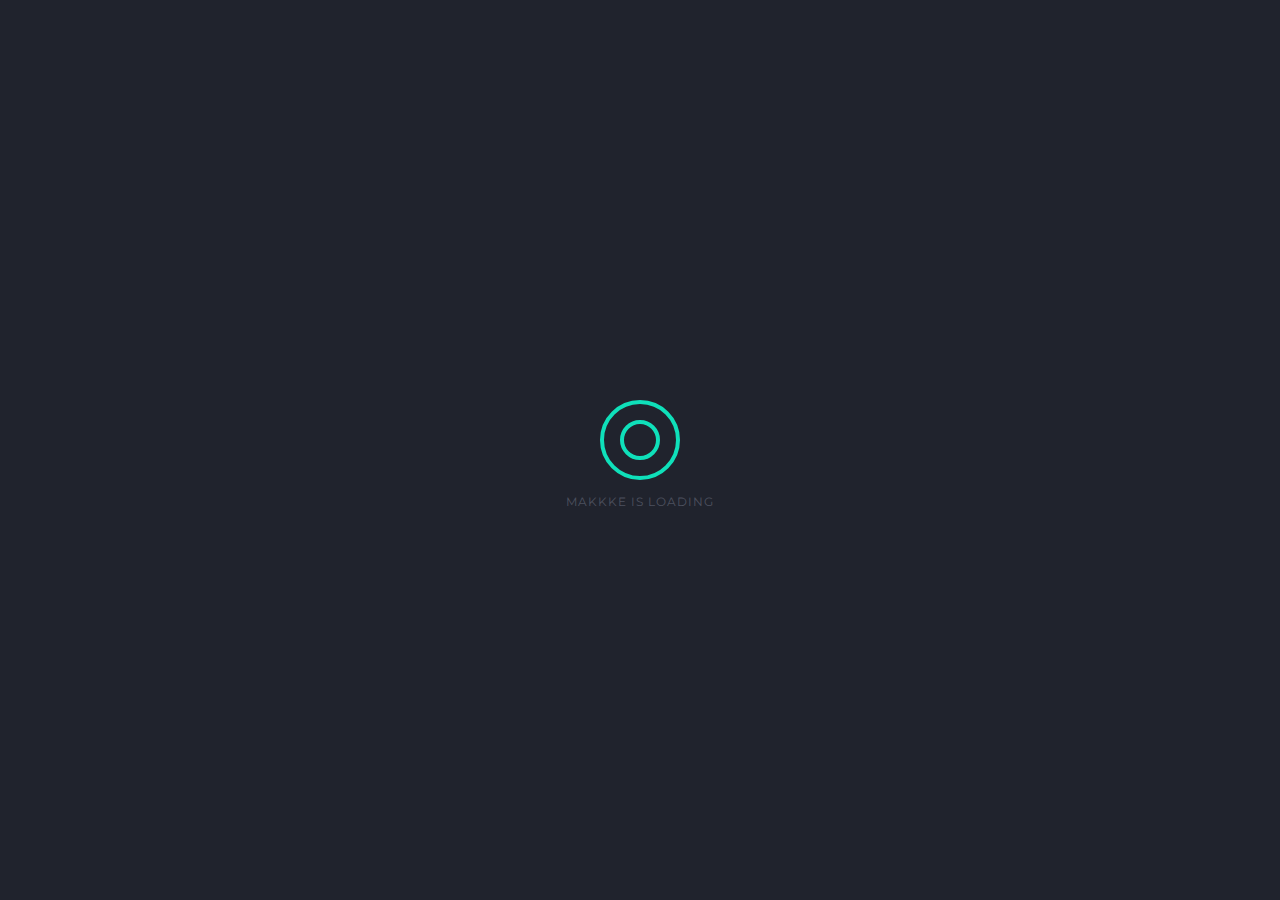
==== index.html @ 407bee41 "added email" ====
<!DOCTYPE html>
<html lang="en-us" class="no-js">

	<head>
		<meta charset="utf-8">
        <title>Creative Design Agency | Makkke</title>
        <meta name="description" content="makkke.com">
        <meta name="viewport" content="width=device-width, initial-scale=1.0">
        <meta name="author" content="Makkke">

        <!-- ================= Favicon ================== -->
        <!-- Standard -->
        <link rel="shortcut icon" href="img/favicon.png">
        <!-- Retina iPad Touch Icon-->
        <link rel="apple-touch-icon" sizes="144x144" href="img/favicon-retina-ipad.png">
        <!-- Retina iPhone Touch Icon-->
        <link rel="apple-touch-icon" sizes="114x114" href="img/favicon-retina-iphone.png">
        <!-- Standard iPad Touch Icon-->
        <link rel="apple-touch-icon" sizes="72x72" href="img/favicon-standard-ipad.png">
        <!-- Standard iPhone Touch Icon-->
        <link rel="apple-touch-icon" sizes="57x57" href="img/favicon-standard-iphone.png">

        <!-- ============== Resources style ============== -->
        <link rel="stylesheet" href="css/style.css" />

		<!-- Modernizr runs quickly on page load to detect features -->
		<script src="js/modernizr.custom.js"></script>
	</head>

	<body onload="start()" onresize="resize()" onorientationchange="resize()">

		<!-- Page preloader -->
		<div id="loading">
			<div id="preloader">
				<span></span>
				<span></span>
			</div>
		</div>

		<!-- Star Wars Canvas -->
		<canvas id="starfield"></canvas>

		<!-- Overlay -->
		<div class="global-overlay">
			<div class="overlay">

			</div>
		</div>

		<!-- START - Home Part -->
		<section id="home-wrap">

			<div class="content">

				<!-- Your logo -->
				<img src="img/makkke.png" alt="" class="brand-logo text-intro opacity-0" />

				<h1 class="text-intro opacity-0"><span class="polyfy-title">The Future is Almost Here...</span></h1>

				<p class="text-descriptio text-intro opacity-0">
					We create creative digital solutions and design strategies<br />
					to help our clients reach their goals
				</p>

				<a data-dialog="somedialog" class="action-btn trigger text-intro opacity-0">NOTIFY ME</a>

			</div> <!-- /. content -->
		</section>
		<!-- END - Home Part -->

		<!-- START - Newsletter Popup -->
		<div id="somedialog" class="dialog">

			<div class="dialog__overlay"></div>

			<div class="dialog__content">

				<div class="dialog-inner">

					<h4>Join Makkke Right Now!</h4>

					<p>Being the first to know always feels great... Signing up to our newsletter gives you <strong>exclusive access to our Grand Opening!</strong></p>

					<!-- Newsletter Form -->
					<div id="subscribe">

            <form action="https://hooks.zapier.com/hooks/catch/1912840/howsrv/" id="notifyMe" method="POST">

                <div class="form-group">

                    <div class="controls">

                    	<!-- Field  -->
                    	<input type="text" id="mail-sub" name="email" placeholder="Click here to write your email" onfocus="this.placeholder = ''" onblur="this.placeholder = 'Click here to write your email'" class="form-control email srequiredField" />

                    	<!-- Spinner top left during the submission -->
                    	<i class="fa fa-spinner opacity-0"></i>

                        <!-- Button -->
                        <button class="btn btn-lg submit">Get notified</button>

                        <div class="clear"></div>

                    </div>

                </div>

            </form>

						<!-- Answer for the newsletter form is displayed in the next div, do not remove it. -->
						<div class="block-message">

							<div class="message">

								<p class="notify-valid"></p>

							</div>

						</div>

        			</div>
        			<!-- /. Newsletter Form -->

				</div>
				<!-- /. dialog-inner -->

				<!-- Button Cross to close the Newsletter Popup -->
				<button class="close-newsletter" data-dialog-close><i class="icon ion-close-round"></i></button>

			</div>
			<!-- /. dialog__content -->

		</div>
		<!-- END - Newsletter Popup -->

	<!-- ///////////////////\\\\\\\\\\\\\\\\\\\ -->
    <!-- ********** Resources jQuery ********** -->
    <!-- \\\\\\\\\\\\\\\\\\\/////////////////// -->

	<!-- * Libraries jQuery, Easing and Bootstrap - Be careful to not remove them * -->
	<script src="js/jquery.min.js"></script>
	<script src="js/jquery.easings.min.js"></script>
	<script src="js/bootstrap.min.js"></script>

	<!-- Accelerated JavaScript animation JS file -->
	<script src="js/velocity.min.js"></script>

	<!-- Accelerated JavaScript animation UI JS file -->
	<script src="js/velocity.ui.min.js"></script>

	<!-- Newsletter plugin -->
	<script src="js/notifyMe.js"></script>

	<!-- Scroll plugin -->
	<script src="js/jquery.mousewheel.js"></script>

	<!-- Custom Scrollbar plugin -->
	<script src="js/jquery.mCustomScrollbar.js"></script>

	<!-- Popup Newsletter Form -->
	<script src="js/classie.js"></script>
	<script src="js/dialogFx.js"></script>

	<!-- Star Wars plugin -->
	<script src="js/starfield.js"></script>

	<!-- Main JS File -->
	<script src="js/main.js"></script>

	<!--[if lt IE 10]><script type="text/javascript" src="js/placeholder.js"></script><![endif]-->

	</body>

</html>
---- css/style.css ----
/*  TABLE OF CONTENTS
    ---------------------------
    *. @Import & Reset
    1. Generic styles
    2. Home
    3. More Informations
    4. Newsletter
    5. Contact
    6. Social Icons
    7. Footer/Copyright
    8. Media Queries
*/
/* ------------------------------------- */
/* *. @Import & Reset .................. */
/* ------------------------------------- */
/* http://bourbon.io/ Sass Mixin Library */
/* custom CSS files */
@import url(font-awesome.min.css);
@import url(bootstrap.min.css);
@import url(animate.css);
/* Google Fonts */
@import url("http://fonts.googleapis.com/css?family=Montserrat:400,700");
@import url("http://fonts.googleapis.com/css?family=Open+Sans:400,300,600,700");
@import url("https://fonts.googleapis.com/css?family=Raleway:400,200,600");
@import url("https://fonts.googleapis.com/css?family=Pacifico");
/*
* http://meyerweb.com/eric/tools/css/reset/
* v2.0 | 20110126
* License: none (public domain)
*/
html, body, div, span, applet, object, iframe,
h1, h2, h3, h4, h5, h6, p, blockquote, pre,
a, abbr, acronym, address, big, cite, code,
del, dfn, em, img, ins, kbd, q, s, samp,
small, strike, strong, sub, sup, tt, var,
b, u, i, center,
dl, dt, dd, ol, ul, li,
fieldset, form, label, legend,
table, caption, tbody, tfoot, thead, tr, th, td,
article, aside, canvas, details, embed,
figure, figcaption, footer, header, hgroup,
menu, nav, output, ruby, section, summary,
time, mark, audio, video {
  margin: 0;
  padding: 0;
  border: 0;
  font-size: 100%;
  font: inherit;
  vertical-align: baseline;
}

/* HTML5 display-role reset for older browsers */
article, aside, details, figcaption, figure,
footer, header, hgroup, menu, nav, section, main {
  display: block;
}

body {
  line-height: 1;
}

ol, ul {
  list-style: none;
}

blockquote, q {
  quotes: none;
}

blockquote:before, blockquote:after,
q:before, q:after {
  content: '';
  content: none;
}

table {
  border-collapse: collapse;
  border-spacing: 0;
}

/* ------------------------------------- */
/* Preloader styles .................... */
/* ------------------------------------- */
#loading {
  width: 100vw;
  height: 100vh;
  background: #20232D;
  position: fixed;
  z-index: 999;
}
#loading #preloader {
  position: relative;
  width: 100%;
  height: 80px;
  top: calc(50% - 50px);
  text-align: center;
  margin: 0 auto;
}
#loading #preloader:after {
  content: "Makkke is loading";
  /* Text under the circles */
  position: absolute;
  text-transform: uppercase;
  font-size: 12px;
  font-weight: 400;
  color: #4d515f;
  letter-spacing: 1px;
  font-family: Montserrat, "Helvetica Neue", "Lucida Grande", Arial, Verdana, sans-serif;
  top: 90px;
  width: 100%;
  left: 0;
  right: 0;
  height: 1px;
  text-align: center;
}
#loading #preloader span {
  position: absolute;
  border: 4px solid #0fe0ba;
  border-radius: 100%;
}
#loading #preloader span:nth-child(1) {
  width: 80px;
  height: 80px;
  left: calc(50% - 40px);
  -webkit-animation: spin-1 1s infinite cubic-bezier(0.645, 0.045, 0.355, 1);
  -moz-animation: spin-1 1s infinite cubic-bezier(0.645, 0.045, 0.355, 1);
  animation: spin-1 1s infinite cubic-bezier(0.645, 0.045, 0.355, 1);
}
#loading #preloader span:nth-child(2) {
  top: 20px;
  left: calc(50% - 20px);
  width: 40px;
  height: 40px;
  -webkit-animation: spin-2 1s infinite cubic-bezier(0.645, 0.045, 0.355, 1);
  -moz-animation: spin-2 1s infinite cubic-bezier(0.645, 0.045, 0.355, 1);
  animation: spin-2 1s infinite cubic-bezier(0.645, 0.045, 0.355, 1);
}

@-webkit-keyframes spin-1 {
  0% {
    opacity: 1;
  }
  50% {
    opacity: 0.3;
  }
  100% {
    opacity: 1;
  }
}
@-moz-keyframes spin-1 {
  0% {
    opacity: 1;
  }
  50% {
    opacity: 0.3;
  }
  100% {
    opacity: 1;
  }
}
@keyframes spin-1 {
  0% {
    opacity: 1;
  }
  50% {
    opacity: 0.3;
  }
  100% {
    opacity: 1;
  }
}
@-webkit-keyframes spin-2 {
  0% {
    opacity: 0.3;
  }
  50% {
    opacity: 1;
  }
  100% {
    opacity: 0.3;
  }
}
@-moz-keyframes spin-2 {
  0% {
    opacity: 0.3;
  }
  50% {
    opacity: 1;
  }
  100% {
    opacity: 0.3;
  }
}
@keyframes spin-2 {
  0% {
    opacity: 0.3;
  }
  50% {
    opacity: 1;
  }
  100% {
    opacity: 0.3;
  }
}
/* ------------------------------------- */
/* 1. Generic styles ................... */
/* ------------------------------------- */
body {
  background: #20232D;
  font-family: "Open Sans", "Helvetica Neue", "Lucida Grande", Arial, Verdana, sans-serif;
  color: #FFFFFF;
  -webkit-font-smoothing: antialiased;
  -moz-osx-font-smoothing: grayscale;
  font-weight: 400;
  font-size: 100%;
  line-height: 1.5em;
  position: absolute;
  height: 100%;
  margin-top: 10vh;
}

.scroll-touch {
  overflow-y: auto;
  -webkit-overflow-scrolling: touch;
}

body, html {
  margin: 0;
  padding: 0;
  -webkit-tap-highlight-color: transparent;
  width: 100%;
}

body, input, select, textarea {
  -webkit-transition: all 0.2s cubic-bezier(0.42, 0, 0.58, 1);
  -moz-transition: all 0.2s cubic-bezier(0.42, 0, 0.58, 1);
  -ms-transition: all 0.2s cubic-bezier(0.42, 0, 0.58, 1);
  -o-transition: all 0.2s cubic-bezier(0.42, 0, 0.58, 1);
  transition: all 0.2s cubic-bezier(0.42, 0, 0.58, 1);
}

a {
  -webkit-transition: all 0.2s cubic-bezier(0.42, 0, 0.58, 1);
  -moz-transition: all 0.2s cubic-bezier(0.42, 0, 0.58, 1);
  -ms-transition: all 0.2s cubic-bezier(0.42, 0, 0.58, 1);
  -o-transition: all 0.2s cubic-bezier(0.42, 0, 0.58, 1);
  transition: all 0.2s cubic-bezier(0.42, 0, 0.58, 1);
  cursor: pointer;
  text-decoration: none;
  color: #FFFFFF;
}
a:hover {
  color: #0dc8a6;
  text-decoration: none !important;
  outline: none !important;
}
a:active, a:focus {
  outline: none !important;
  text-decoration: none !important;
  color: #FFFFFF;
}

button {
  -webkit-transition: all 0.2s cubic-bezier(0.42, 0, 0.58, 1);
  -moz-transition: all 0.2s cubic-bezier(0.42, 0, 0.58, 1);
  -ms-transition: all 0.2s cubic-bezier(0.42, 0, 0.58, 1);
  -o-transition: all 0.2s cubic-bezier(0.42, 0, 0.58, 1);
  transition: all 0.2s cubic-bezier(0.42, 0, 0.58, 1);
  cursor: pointer;
}
button:hover, button:active, button:focus {
  outline: none !important;
  text-decoration: none !important;
  color: #2B2D35;
}

strong, b {
  font-weight: 700;
}

em, i {
  font-style: italic;
}

p {
  margin: 0;
  font-size: 1em;
  line-height: 1.6em;
  color: #FFFFFF;
  font-weight: 400;
}

h1, h2, h3, h4, h5, h6 {
  color: #FFFFFF;
  font-weight: 400;
  line-height: 1.3em;
  font-family: Raleway, "Helvetica Neue", "Lucida Grande", Arial, Verdana, sans-serif;
}
h1 a, h2 a, h3 a, h4 a, h5 a, h6 a {
  color: inherit;
  text-decoration: none;
}
h1 small, h2 small, h3 small, h4 small, h5 small, h6 small {
  color: inherit;
}

h1 {
  font-size: 60px;
  font-weight: 400;
}

h2 {
  font-size: 22px;
  margin-top: 15px;
  margin-bottom: 30px;
}

h3 {
  font-size: 30px;
  margin-bottom: 25px;
}

h4 {
  font-size: 25px;
  margin-bottom: 25px;
}

h5 {
  font-size: 20px;
  margin-bottom: 25px;
}

h6 {
  font-size: 15px;
  margin-bottom: 25px;
}

sub {
  font-size: 0.8em;
  position: relative;
  top: 0.5em;
}

sup {
  font-size: 0.8em;
  position: relative;
  top: -0.5em;
}

.clear {
  clear: both;
}

.display-none {
  display: none !important;
}

.align-left {
  text-align: left;
}

.align-center {
  text-align: center;
}

.align-right {
  text-align: right;
}

.no-margin-bottom {
  margin-bottom: 0;
}

.opacity-0 {
  opacity: 0 !important;
  visibility: hidden !important;
}

.opacity-03 {
  opacity: 0.3 !important;
}

.opacity-1 {
  opacity: 1 !important;
  visibility: visible !important;
}

.index-999 {
  z-index: -999 !important;
}

.tooltip.top .tooltip-arrow {
  border-top-color: #2B2D35;
}

.tooltip.right .tooltip-arrow {
  border-right-color: #2B2D35;
}

.tooltip.bottom .tooltip-arrow {
  border-bottom-color: #2B2D35;
}

.tooltip.left .tooltip-arrow {
  border-left-color: #2B2D35;
}

.tooltip .tooltip-inner {
  background: #2B2D35;
  color: #0fe0ba;
  font-family: Montserrat, "Helvetica Neue", "Lucida Grande", Arial, Verdana, sans-serif;
  font-weight: 400;
}

.text-description {
  width: 560px;
}

::-moz-selection {
  color: #FFFFFF;
  background-color: #0fe0ba;
}

::selection {
  color: #FFFFFF;
  background-color: #0fe0ba;
}

/* ------------------------------------- */
/* 2. Home ............................. */
/* ------------------------------------- */
.light-btn {
  background: transparent;
  font-weight: 600;
  padding: 0.7em 2em;
  color: #FFFFFF;
  display: inline-block;
  margin-right: 10px;
  border: 1px solid rgba(255, 255, 255, 0.4);
}
.light-btn:hover {
  background: transparent;
  color: #FFFFFF;
  border-color: #FFFFFF;
}

.action-btn {
  background: #2a9ccd;
  font-weight: 600;
  padding: 0.7em 2em;
  color: #FFFFFF;
  display: inline-block;
  border: 1px solid #2a9ccd;
}
.action-btn:hover {
  background: #FFFFFF;
  color: #2a9ccd;
  border-color: #FFFFFF;
}

.global-overlay {
  position: fixed;
  top: 0;
  left: 0;
  height: 100%;
  overflow: visible;
  width: 100%;
  z-index: 0;
  -webkit-transform: scale(1.2);
  -moz-transform: scale(1.2);
  -ms-transform: scale(1.2);
  -o-transform: scale(1.2);
  transform: scale(1.2);
  -webkit-transition: all 0.5s cubic-bezier(0.645, 0.045, 0.355, 1);
  -moz-transition: all 0.5s cubic-bezier(0.645, 0.045, 0.355, 1);
  -ms-transition: all 0.5s cubic-bezier(0.645, 0.045, 0.355, 1);
  -o-transition: all 0.5s cubic-bezier(0.645, 0.045, 0.355, 1);
  transition: all 0.5s cubic-bezier(0.645, 0.045, 0.355, 1);
}
.global-overlay.hide-overlay {
  opacity: 0.4 !important;
}
.global-overlay .overlay {
  position: fixed;
  overflow: hidden;
  top: 0;
  left: 0;
  width: 100%;
  height: 100vh !important;
  -webkit-transform-style: preserve-3d;
  -moz-transform-style: preserve-3d;
  -ms-transform-style: preserve-3d;
  -o-transform-style: preserve-3d;
  transform-style: preserve-3d;
  -webkit-transition: all 3s cubic-bezier(0.215, 0.61, 0.355, 1);
  -moz-transition: all 3s cubic-bezier(0.215, 0.61, 0.355, 1);
  -ms-transition: all 3s cubic-bezier(0.215, 0.61, 0.355, 1);
  -o-transition: all 3s cubic-bezier(0.215, 0.61, 0.355, 1);
  transition: all 3s cubic-bezier(0.215, 0.61, 0.355, 1);
  border-right: 1px solid #15171e;
}
.global-overlay .overlay.skew-part {
  -webkit-transform: skew(-25deg, 0deg);
  -moz-transform: skew(-25deg, 0deg);
  -ms-transform: skew(-25deg, 0deg);
  -o-transform: skew(-25deg, 0deg);
  transform: skew(-25deg, 0deg);
}
.global-overlay .overlay .overlay-dash {
  background: url(../img/overlay.svg);
  background-size: cover;
  background-position: center center;
  position: absolute;
  overflow: hidden;
  top: 0;
  left: 0;
  width: 100%;
  height: 100vh !important;
}

.brand-logo {
  position: relative;
  max-width: 200px;
  margin: auto;
  margin-bottom: 15px;
}

.polyfy-title {
  font-size: 48px;
  padding: 0 15px 0 0;
  margin-left: -10px;
  color: #FFFFFF;
  text-transform: none;
  font-family: Pacifico, "Helvetica Neue", "Lucida Grande", Arial, Verdana, sans-serif;
}

.text-countdown {
  font-family: Montserrat, "Helvetica Neue", "Lucida Grande", Arial, Verdana, sans-serif;
  font-size: 40px;
}
.text-countdown #getting-started {
  display: inline-block;
}
.text-countdown #getting-started .second-timer {
  min-width: 70px;
  text-align: left !important;
  display: inline-block;
}

#home-wrap {
  position: fixed;
  background: transparent;
  left: 0;
  top: 0;
  width: 100vw;
  height: 100vh;
  opacity: 0;
  z-index: 0;
  -webkit-transform-style: preserve-3d;
  -moz-transform-style: preserve-3d;
  -ms-transform-style: preserve-3d;
  -o-transform-style: preserve-3d;
  transform-style: preserve-3d;
  -webkit-transition: all 0.6s cubic-bezier(0.645, 0.045, 0.355, 1);
  -moz-transition: all 0.6s cubic-bezier(0.645, 0.045, 0.355, 1);
  transition: all 0.6s cubic-bezier(0.645, 0.045, 0.355, 1);
}
#home-wrap:before {
  content: " ";
  position: absolute;
  top: 0;
  width: 100vw;
  height: 100%;
  background: rgba(32, 35, 45, 0.8);
  z-index: 0;
  outline: none;
}
#home-wrap.hide-left {
  width: calc(50% - 50px) !important;
}
#home-wrap .content {
  position: absolute;
  z-index: 0;
  left: 0;
  padding: 0;
  top: 50vh;
  width: 100%;
  padding: 0 5%;
  -webkit-transition: all 0.3s cubic-bezier(0, 0, 0.58, 1);
  -moz-transition: all 0.3s cubic-bezier(0, 0, 0.58, 1);
  -ms-transition: all 0.3s cubic-bezier(0, 0, 0.58, 1);
  -o-transition: all 0.3s cubic-bezier(0, 0, 0.58, 1);
  transition: all 0.3s cubic-bezier(0, 0, 0.58, 1);
  -webkit-transform: translateY(-50%);
  -moz-transform: translateY(-50%);
  -ms-transform: translateY(-50%);
  -o-transform: translateY(-50%);
  transform: translateY(-50%);
  text-align: center;
  -webkit-font-smoothing: antialiased;
  -moz-osx-font-smoothing: grayscale;
  opacity: 1;
  visibility: visible;
}
#home-wrap .content p {
  font-weight: 400;
  line-height: 1.4em;
  font-family: Raleway, "Helvetica Neue", "Lucida Grande", Arial, Verdana, sans-serif;
  font-size: 20px;
  margin: 15px auto 30px auto;
  margin-top: 15px;
  margin-bottom: 30px;
}

/* ------------------------------------- */
/* 3. More informations ................ */
/* ------------------------------------- */
#info-wrap {
  background: #FFFFFF;
  overflow: auto;
  color: #000000;
  margin: 0;
  z-index: 15;
  position: relative;
  width: 50%;
  min-height: 100vh;
  left: 100vw;
  opacity: 0;
  top: 0;
  -webkit-transform-style: preserve-3d;
  -moz-transform-style: preserve-3d;
  -ms-transform-style: preserve-3d;
  -o-transform-style: preserve-3d;
  transform-style: preserve-3d;
  -webkit-transition: all 0.6s cubic-bezier(0.645, 0.045, 0.355, 1);
  -moz-transition: all 0.6s cubic-bezier(0.645, 0.045, 0.355, 1);
  transition: all 0.6s cubic-bezier(0.645, 0.045, 0.355, 1);
}
#info-wrap h1, #info-wrap h2, #info-wrap h3, #info-wrap h4, #info-wrap h5, #info-wrap h6 {
  color: #000000;
  font-size: 50px;
}
#info-wrap p {
  color: #747c83;
}
#info-wrap.show-info {
  -webkit-transform: translate3d(-100%, 0, 0);
  -moz-transform: translate3d(-100%, 0, 0);
  -o-transform: translate3d(-100%, 0, 0);
  -ms-transform: translate3d(-100%, 0, 0);
  transform: translate3d(-100%, 0, 0);
  opacity: 1;
}
#info-wrap .center-text {
  vertical-align: middle;
  display: table-cell;
  text-align: center;
}
#info-wrap .content {
  width: 100%;
  padding: 8% 10% 0;
  text-align: left;
  -webkit-font-smoothing: antialiased;
  -moz-osx-font-smoothing: grayscale;
  opacity: 1;
  visibility: visible;
}
#info-wrap .content h1, #info-wrap .content h2, #info-wrap .content h3, #info-wrap .content h4, #info-wrap .content h5, #info-wrap .content h6 {
  color: #757A86;
}
#info-wrap .content h3 {
  font-family: Montserrat, "Helvetica Neue", "Lucida Grande", Arial, Verdana, sans-serif;
  text-transform: uppercase;
  font-weight: 700;
}
#info-wrap .content span.separator {
  display: block;
  height: 2px;
  background: #FFFFFF;
  width: 100%;
  margin: 50px 0 60px;
}
#info-wrap .content p {
  color: #747c83;
}
#info-wrap h1, #info-wrap h2, #info-wrap h3, #info-wrap h4, #info-wrap h5, #info-wrap h6 {
  font-weight: 600;
}
#info-wrap h1.darky, #info-wrap h2.darky, #info-wrap h3.darky, #info-wrap h4.darky, #info-wrap h5.darky, #info-wrap h6.darky {
  color: #555555;
  text-transform: uppercase;
  font-weight: 600;
  font-family: Montserrat, "Helvetica Neue", "Lucida Grande", Arial, Verdana, sans-serif;
}
#info-wrap h1.lighty, #info-wrap h2.lighty, #info-wrap h3.lighty, #info-wrap h4.lighty, #info-wrap h5.lighty, #info-wrap h6.lighty {
  color: #F7F7F7;
  text-transform: uppercase;
  font-weight: 600;
  font-family: Montserrat, "Helvetica Neue", "Lucida Grande", Arial, Verdana, sans-serif;
}
#info-wrap p {
  color: #747c83;
}
#info-wrap .hero {
  position: relative;
  background-color: #FFFFFF;
  height: 25vh;
  display: table;
  width: 100% !important;
  padding: 8% 10%;
  text-align: center;
}
#info-wrap .dark-hero {
  position: relative;
  background-color: #20232D;
  height: 25vh;
  display: table;
  width: 100% !important;
  padding: 8% 10%;
  text-align: center;
}
#info-wrap .dark-hero:after {
  z-index: 5;
  position: absolute;
  top: 98.1%;
  left: 50%;
  margin-left: -50px;
  content: '';
  width: 0;
  height: 0;
  border-top: solid 50px #20232D;
  border-left: solid 50px transparent;
  border-right: solid 50px transparent;
}
#info-wrap .content {
  padding: 0;
}
#info-wrap .content-form {
  padding: 8% 10%;
  background: #f2f3f7;
}
#info-wrap .no-padding-bottom {
  padding-bottom: 0;
}
#info-wrap .center-text {
  vertical-align: middle;
  display: table-cell;
}
#info-wrap .photo-line figure {
  padding: 0;
  margin: 0;
  width: 50%;
  -webkit-box-shadow: 0 0 1px rgba(0, 0, 0, 0.2);
  -moz-box-shadow: 0 0 1px rgba(0, 0, 0, 0.2);
  box-shadow: 0 0 1px rgba(0, 0, 0, 0.2);
  background: #000000;
}
#info-wrap .photo-line figure.clear-second {
  clear: both;
}
#info-wrap .photo-line figure a.box-picture {
  overflow: hidden;
  width: 100%;
  display: block;
  position: relative;
  background: #20232D;
}
#info-wrap .photo-line figure a.box-picture img {
  opacity: 0.6;
  -webkit-transform: scale(1.05);
  -moz-transform: scale(1.05);
  -ms-transform: scale(1.05);
  -o-transform: scale(1.05);
  transform: scale(1.05);
}
#info-wrap .photo-line figure a.box-picture .text-center {
  bottom: 50%;
  line-height: 1;
  height: auto;
  width: 100%;
  text-align: center;
  left: 0;
  opacity: 1;
  position: absolute;
  -webkit-transform: translateY(50%);
  -moz-transform: translateY(50%);
  -ms-transform: translateY(50%);
  -o-transform: translateY(50%);
  transform: translateY(50%);
  -webkit-transition: all 0.3s cubic-bezier(0.42, 0, 0.58, 1);
  -moz-transition: all 0.3s cubic-bezier(0.42, 0, 0.58, 1);
  -ms-transition: all 0.3s cubic-bezier(0.42, 0, 0.58, 1);
  -o-transition: all 0.3s cubic-bezier(0.42, 0, 0.58, 1);
  transition: all 0.3s cubic-bezier(0.42, 0, 0.58, 1);
}
#info-wrap .photo-line figure a.box-picture .text-center h4 {
  color: #FFFFFF;
  font-family: Raleway, "Helvetica Neue", "Lucida Grande", Arial, Verdana, sans-serif;
  margin-bottom: 0;
  text-transform: uppercase;
  font-size: 1em;
  letter-spacing: 2px;
}
#info-wrap .photo-line figure a.box-picture .text-center p {
  color: #F7F7F7;
  font-weight: 600;
  font-size: 0.8em;
}
#info-wrap .photo-line figure a.box-picture:hover {
  background: #20232D;
}
#info-wrap .photo-line figure a.box-picture:hover img {
  opacity: 1;
  -webkit-transform: scale(1);
  -moz-transform: scale(1);
  -ms-transform: scale(1);
  -o-transform: scale(1);
  transform: scale(1);
}
#info-wrap .photo-line figure a.box-picture:hover p {
  opacity: 1;
}
#info-wrap .photo-line figure img {
  overflow: hidden;
  -webkit-transition: all 0.3s cubic-bezier(0.42, 0, 0.58, 1);
  -moz-transition: all 0.3s cubic-bezier(0.42, 0, 0.58, 1);
  -ms-transition: all 0.3s cubic-bezier(0.42, 0, 0.58, 1);
  -o-transition: all 0.3s cubic-bezier(0.42, 0, 0.58, 1);
  transition: all 0.3s cubic-bezier(0.42, 0, 0.58, 1);
  -webkit-backface-visibility: hidden;
  backface-visibility: hidden;
  -webkit-transform: scale(1);
  -moz-transform: scale(1);
  -ms-transform: scale(1);
  -o-transform: scale(1);
  transform: scale(1);
  -webkit-transition: all 0.6s cubic-bezier(0.215, 0.61, 0.355, 1);
  -moz-transition: all 0.6s cubic-bezier(0.215, 0.61, 0.355, 1);
  -ms-transition: all 0.6s cubic-bezier(0.215, 0.61, 0.355, 1);
  -o-transition: all 0.6s cubic-bezier(0.215, 0.61, 0.355, 1);
  transition: all 0.6s cubic-bezier(0.215, 0.61, 0.355, 1);
}
#info-wrap .photo-line figure figcaption {
  display: none;
}
#info-wrap .photo-line figure .photo-details {
  background: #FFFFFF;
  padding: 1em;
  text-align: left;
  color: #747c83;
}
#info-wrap .photo-line figure .photo-details h4 {
  font-weight: 800;
  margin-bottom: 1em;
  text-transform: uppercase;
  font-size: 0.8em;
  opacity: 1;
  color: #747c83;
}
#info-wrap .photo-line figure .photo-details span.border {
  display: block;
  height: 2px;
  background: #0fe0ba;
  width: 10%;
  margin: 0.8em 0 1em;
}
#info-wrap .photo-line figure .photo-details p {
  font-size: 0.9em;
  color: #999999;
  font-weight: 500;
  line-height: 1.2;
}

.command-info-wrap {
  position: fixed;
  top: 0;
  left: 100vw;
  opacity: 0;
  z-index: 5;
  color: #FFFFFF;
  padding: 0;
  background: #2B2D35;
  width: 50%;
  height: 100vh;
  border: none;
  -webkit-transform-style: preserve-3d;
  -moz-transform-style: preserve-3d;
  -ms-transform-style: preserve-3d;
  -o-transform-style: preserve-3d;
  transform-style: preserve-3d;
  -webkit-transition: all 0.6s cubic-bezier(0.645, 0.045, 0.355, 1);
  -moz-transition: all 0.6s cubic-bezier(0.645, 0.045, 0.355, 1);
  transition: all 0.6s cubic-bezier(0.645, 0.045, 0.355, 1);
}
.command-info-wrap.show-command {
  -webkit-transform: translate3d(calc(-100% - 50px), 0, 0);
  -moz-transform: translate3d(calc(-100% - 50px), 0, 0);
  -o-transform: translate3d(calc(-100% - 50px), 0, 0);
  -ms-transform: translate3d(calc(-100% - 50px), 0, 0);
  transform: translate3d(calc(-100% - 50px), 0, 0);
  opacity: 1 !important;
}
.command-info-wrap button.to-close {
  background: #2B2D35;
  font-size: 1.5em;
  border: none;
  position: absolute;
  top: 0;
  left: 0;
  z-index: 5;
  width: 50px;
  height: 100%;
  line-height: 100%;
  text-align: center;
  -webkit-transition: all 0.3s cubic-bezier(0, 0, 0.58, 1);
  -moz-transition: all 0.3s cubic-bezier(0, 0, 0.58, 1);
  -ms-transition: all 0.3s cubic-bezier(0, 0, 0.58, 1);
  -o-transition: all 0.3s cubic-bezier(0, 0, 0.58, 1);
  transition: all 0.3s cubic-bezier(0, 0, 0.58, 1);
}
.command-info-wrap button.to-close i {
  -webkit-transition: all 0.3s cubic-bezier(0, 0, 0.58, 1);
  -moz-transition: all 0.3s cubic-bezier(0, 0, 0.58, 1);
  -ms-transition: all 0.3s cubic-bezier(0, 0, 0.58, 1);
  -o-transition: all 0.3s cubic-bezier(0, 0, 0.58, 1);
  transition: all 0.3s cubic-bezier(0, 0, 0.58, 1);
}
.command-info-wrap button.to-close:hover {
  background: #22232a;
  color: #FFFFFF;
}
.command-info-wrap button.to-close:hover i {
  -webkit-transform: rotate(90deg);
  -moz-transform: rotate(90deg);
  -ms-transform: rotate(90deg);
  -o-transform: rotate(90deg);
  transform: rotate(90deg);
}
.command-info-wrap .to-scroll {
  background: transparent;
  font-size: 1.5em;
  border: none;
  position: absolute;
  bottom: 0;
  left: 0;
  z-index: 5;
  width: 50px;
  height: 50px;
  line-height: 40px;
  text-align: center;
  -webkit-transition: all 0.3s cubic-bezier(0, 0, 0.58, 1);
  -moz-transition: all 0.3s cubic-bezier(0, 0, 0.58, 1);
  -ms-transition: all 0.3s cubic-bezier(0, 0, 0.58, 1);
  -o-transition: all 0.3s cubic-bezier(0, 0, 0.58, 1);
  transition: all 0.3s cubic-bezier(0, 0, 0.58, 1);
}
.command-info-wrap .to-scroll:hover {
  color: #FFFFFF;
}
.command-info-wrap .to-scroll.hide-scroll {
  bottom: -50px !important;
}

@-webkit-keyframes scroll {
  0% {
    -webkit-transform: translateY(0px);
  }
  50% {
    -webkit-transform: translateY(10px);
  }
  100% {
    -webkit-transform: translateY(0px);
  }
}
@-moz-keyframes scroll {
  0% {
    -moz-transform: translateY(0px);
  }
  50% {
    -moz-transform: translateY(10px);
  }
  100% {
    -moz-transform: translateY(0px);
  }
}
@keyframes scroll {
  0% {
    -webkit-transform: translateY(0px);
    -moz-transform: translateY(0px);
    -ms-transform: translateY(0px);
    -o-transform: translateY(0px);
    transform: translateY(0px);
  }
  50% {
    -webkit-transform: translateY(10px);
    -moz-transform: translateY(10px);
    -ms-transform: translateY(10px);
    -o-transform: translateY(10px);
    transform: translateY(10px);
  }
  100% {
    -webkit-transform: translateY(0px);
    -moz-transform: translateY(0px);
    -ms-transform: translateY(0px);
    -o-transform: translateY(0px);
    transform: translateY(0px);
  }
}
.scroll-down {
  display: inline-block;
  content: "";
  -webkit-animation: scroll 1.3s ease-out infinite forwards;
  -moz-animation: scroll 1.3s ease-out infinite forwards;
  animation: scroll 1.3s ease-out infinite forwards;
}

.widget-angle-top-right {
  position: absolute;
  top: 0;
  right: 0;
  background: transparent;
  border: none;
  padding: 0;
  color: #0fe0ba;
  font-size: 1em;
  border-top: 50px solid #2B2D35;
  border-left: 50px solid transparent;
}
.widget-angle-top-right span.icon-text {
  font-family: Montserrat, "Helvetica Neue", "Lucida Grande", Arial, Verdana, sans-serif;
  font-weight: 700;
  position: absolute;
  top: -47px;
  left: -22px;
}

.widget-angle-bottom-right {
  position: absolute;
  bottom: 0;
  right: 0;
  background: transparent;
  border: none;
  padding: 0;
  color: #0fe0ba;
  font-size: 1em;
  border-bottom: 50px solid #2B2D35;
  border-left: 50px solid transparent;
}
.widget-angle-bottom-right span.icon-text {
  font-family: Montserrat, "Helvetica Neue", "Lucida Grande", Arial, Verdana, sans-serif;
  font-weight: 700;
  position: absolute;
  top: 23px;
  left: -22px;
}

.widget-angle-bottom-left {
  position: absolute;
  bottom: 0;
  left: 0;
  background: transparent;
  border: none;
  padding: 0;
  color: #0fe0ba;
  font-size: 1em;
  border-bottom: 50px solid #2B2D35;
  border-right: 50px solid transparent;
}
.widget-angle-bottom-left span.icon-text {
  font-family: Montserrat, "Helvetica Neue", "Lucida Grande", Arial, Verdana, sans-serif;
  font-weight: 700;
  position: absolute;
  top: 23px;
  left: 7px;
}

.widget-angle-top-left {
  position: absolute;
  top: 0;
  left: 0;
  background: transparent;
  border: none;
  padding: 0;
  color: #0fe0ba;
  font-size: 1em;
  border-top: 50px solid #2B2D35;
  border-right: 50px solid transparent;
}
.widget-angle-top-left span.icon-text {
  font-family: Montserrat, "Helvetica Neue", "Lucida Grande", Arial, Verdana, sans-serif;
  font-weight: 700;
  position: absolute;
  top: -47px;
  left: 7px;
}

.mCSB_scrollTools {
  /* Scrollbar */
  position: absolute;
  width: 5px;
  height: auto;
  left: auto;
  top: 0;
  right: -5px;
  bottom: 0;
  z-index: 25;
  -webkit-transition: all 0.5s cubic-bezier(0.7, 0, 0.3, 1);
  -moz-transition: all 0.5s cubic-bezier(0.7, 0, 0.3, 1);
  -ms-transition: all 0.5s cubic-bezier(0.7, 0, 0.3, 1);
  -o-transition: all 0.5s cubic-bezier(0.7, 0, 0.3, 1);
  transition: all 0.5s cubic-bezier(0.7, 0, 0.3, 1);
}
.mCSB_scrollTools .mCSB_draggerRail {
  width: 5px;
  height: 100%;
  margin: 0;
  -webkit-border-radius: 0;
  -moz-border-radius: 0;
  -ms-border-radius: 0;
  border-radius: 0;
  background-color: #757a86;
  filter: "alpha(opacity=40)";
  -ms-filter: "alpha(opacity=40)";
}
.mCSB_scrollTools .mCSB_dragger .mCSB_dragger_bar {
  /* the dragger element */
  position: relative;
  width: 5px;
  height: 100%;
  margin: 0 auto;
  -webkit-border-radius: 0;
  -moz-border-radius: 0;
  -ms-border-radius: 0;
  border-radius: 0;
  text-align: center;
}
.mCSB_scrollTools .mCSB_dragger .mCSB_dragger_bar {
  background-color: #0fe0ba;
}

.mCSB_scrollTools-left {
  right: 0 !important;
}

/* ------------------------------------- */
/* 4. Newsletter ....................... */
/* ------------------------------------- */
.dialog,
.dialog__overlay {
  width: 100%;
  height: 100%;
  top: 0;
  left: 0;
}

.dialog {
  position: fixed;
  z-index: 999;
  display: -webkit-box;
  display: -moz-box;
  display: box;
  display: -webkit-flex;
  display: -moz-flex;
  display: -ms-flexbox;
  display: flex;
  -webkit-box-pack: center;
  -moz-box-pack: center;
  box-pack: center;
  -webkit-justify-content: center;
  -moz-justify-content: center;
  -ms-justify-content: center;
  -o-justify-content: center;
  justify-content: center;
  -ms-flex-pack: center;
  -webkit-box-align: center;
  -moz-box-align: center;
  box-align: center;
  -webkit-align-items: center;
  -moz-align-items: center;
  -ms-align-items: center;
  -o-align-items: center;
  align-items: center;
  -ms-flex-align: center;
  pointer-events: none;
}

.dialog__overlay {
  position: absolute;
  z-index: 1;
  background: rgba(31, 34, 46, 0.9);
  opacity: 0;
  transition: opacity 0.3s;
}

.dialog--open .dialog__overlay {
  opacity: 1;
  pointer-events: auto;
}

.dialog__content {
  width: 50%;
  max-width: 500px;
  min-width: 290px;
  background: transparent;
  padding: 0;
  text-align: center;
  position: relative;
  z-index: 5;
  opacity: 0;
  overflow: hidden;
  background: url(../img/background-newsletter.jpg) center;
  background-size: cover;
  border: 10px solid #2B2D35;
  -webkit-transition: all 3s cubic-bezier(0.645, 0.045, 0.355, 1);
  -moz-transition: all 3s cubic-bezier(0.645, 0.045, 0.355, 1);
  transition: all 3s cubic-bezier(0.645, 0.045, 0.355, 1);
}
.dialog__content::before {
  content: " ";
  position: absolute;
  top: 0;
  left: 0;
  width: 100%;
  height: 100%;
  z-index: -1;
  border: 1px solid #0fe0ba;
  background: rgba(32, 35, 45, 0.8);
}

.dialog--open .dialog__content {
  pointer-events: auto;
}

.dialog .close-newsletter {
  position: absolute;
  top: 0;
  right: 0;
  border: none;
  background: transparent;
  width: 40px;
  height: 40px;
  line-height: 35px;
  color: #FFFFFF;
  font-size: 20px;
  opacity: 0.5;
}
.dialog .close-newsletter:hover {
  opacity: 1;
}
.dialog .dialog-inner {
  padding: 90px 70px;
  overflow: hidden;
}
.dialog .dialog-inner::before {
  content: " ";
  position: absolute;
  top: 0;
  left: 0;
  width: 100%;
  height: 100%;
  z-index: -1;
}
.dialog .dialog-inner h4 {
  color: #FFFFFF;
  font-size: 40px;
  font-family: Montserrat, "Helvetica Neue", "Lucida Grande", Arial, Verdana, sans-serif;
  font-weight: 700;
}
.dialog .dialog-inner p {
  color: #f2f3f7;
  font-size: 16px;
}

#subscribe p {
  font-weight: 400;
}
#subscribe #notifyMe {
  max-width: 450px;
  margin: auto;
  margin-top: 2em;
}
#subscribe #notifyMe .form-group {
  margin-bottom: 1em;
}
#subscribe #notifyMe .form-group .fa {
  color: #757A86;
  position: absolute;
  text-align: center;
  top: 15px;
  left: 15px;
}
#subscribe #notifyMe .form-group .form-control {
  text-align: center;
  background: #FFFFFF;
  border: none;
  -webkit-border-radius: 0;
  -moz-border-radius: 0;
  -ms-border-radius: 0;
  border-radius: 0;
  box-shadow: none;
  height: 50px;
  font-weight: 600;
  outline: medium none;
  padding: 0 1em;
  width: 100%;
  margin: auto;
  color: #000000;
  -webkit-transition: all 0.3s cubic-bezier(0, 0, 0.58, 1);
  -moz-transition: all 0.3s cubic-bezier(0, 0, 0.58, 1);
  -ms-transition: all 0.3s cubic-bezier(0, 0, 0.58, 1);
  -o-transition: all 0.3s cubic-bezier(0, 0, 0.58, 1);
  transition: all 0.3s cubic-bezier(0, 0, 0.58, 1);
}
#subscribe #notifyMe .form-group .form-control:hover, #subscribe #notifyMe .form-group .form-control:focus {
  box-shadow: none;
}
#subscribe #notifyMe .form-group .form-control::-webkit-input-placeholder {
  color: #747c83 !important;
}
#subscribe #notifyMe .form-group .form-control::-moz-placeholder {
  color: #747c83 !important;
}
#subscribe #notifyMe .form-group .form-control:-moz-placeholder {
  color: #747c83 !important;
}
#subscribe #notifyMe .form-group .form-control:-ms-input-placeholder {
  color: #747c83 !important;
}
#subscribe #notifyMe .form-group button.submit {
  border: 2px solid #0fe0ba;
  -webkit-border-radius: 0;
  -moz-border-radius: 0;
  -ms-border-radius: 0;
  border-radius: 0;
  font-family: "Open Sans", "Helvetica Neue", "Lucida Grande", Arial, Verdana, sans-serif;
  background: #0fe0ba;
  color: #FFFFFF;
  height: 50px;
  padding: 1em 0;
  font-size: 1em;
  font-weight: 700;
  letter-spacing: 1px;
  text-transform: uppercase;
  line-height: 1;
  width: 70%;
  margin: 20px auto 0;
  -webkit-transition: all 0.3s cubic-bezier(0, 0, 0.58, 1);
  -moz-transition: all 0.3s cubic-bezier(0, 0, 0.58, 1);
  -ms-transition: all 0.3s cubic-bezier(0, 0, 0.58, 1);
  -o-transition: all 0.3s cubic-bezier(0, 0, 0.58, 1);
  transition: all 0.3s cubic-bezier(0, 0, 0.58, 1);
}
#subscribe #notifyMe .form-group button.submit:hover {
  background: #0dc8a6;
  color: #FFFFFF;
}
#subscribe .block-message {
  min-height: 50px;
  position: absolute;
  bottom: -100px;
  width: 100%;
  left: 0;
  padding: 15px;
  background: transparent;
  -webkit-transition: all 0.3s cubic-bezier(0, 0, 0.58, 1);
  -moz-transition: all 0.3s cubic-bezier(0, 0, 0.58, 1);
  -ms-transition: all 0.3s cubic-bezier(0, 0, 0.58, 1);
  -o-transition: all 0.3s cubic-bezier(0, 0, 0.58, 1);
  transition: all 0.3s cubic-bezier(0, 0, 0.58, 1);
}
#subscribe .block-message.show-block-error {
  bottom: 0;
  background: #FF1D4D;
}
#subscribe .block-message.show-block-valid {
  bottom: 0;
  background: #27AE60;
}
#subscribe p.notify-valid {
  color: #FFFFFF;
  text-transform: none;
  font-size: 16px;
  letter-spacing: 0;
  font-weight: 600;
}

.dialog__overlay {
  -webkit-transition: all 0.3s cubic-bezier(0.645, 0.045, 0.355, 1);
  -moz-transition: all 0.3s cubic-bezier(0.645, 0.045, 0.355, 1);
  transition: all 0.3s cubic-bezier(0.645, 0.045, 0.355, 1);
}

.dialog.dialog--open .dialog__content,
.dialog.dialog--close .dialog__content {
  -webkit-animation-duration: 0.4s;
  -moz-animation-duration: 0.4s;
  animation-duration: 0.4s;
  -webkit-animation-fill-mode: forwards;
  -moz-animation-fill-mode: forwards;
  animation-fill-mode: forwards;
}

.dialog.dialog--open .dialog__content {
  -webkit-animation-name: anim-open;
  -moz-animation-name: anim-open;
  animation-name: anim-open;
}

.dialog.dialog--close .dialog__content {
  -webkit-animation-name: anim-close;
  -moz-animation-name: anim-close;
  animation-name: anim-close;
}

@-webkit-keyframes anim-open {
  0% {
    opacity: 0;
    -webkit-transform: translate3d(0, 50px, 0);
    -moz-transform: translate3d(0, 50px, 0);
    -o-transform: translate3d(0, 50px, 0);
    -ms-transform: translate3d(0, 50px, 0);
    transform: translate3d(0, 50px, 0);
  }
  100% {
    opacity: 1;
    -webkit-transform: translate3d(0, 0, 0);
    -moz-transform: translate3d(0, 0, 0);
    -o-transform: translate3d(0, 0, 0);
    -ms-transform: translate3d(0, 0, 0);
    transform: translate3d(0, 0, 0);
  }
}
@-moz-keyframes anim-open {
  0% {
    opacity: 0;
    -webkit-transform: translate3d(0, 50px, 0);
    -moz-transform: translate3d(0, 50px, 0);
    -o-transform: translate3d(0, 50px, 0);
    -ms-transform: translate3d(0, 50px, 0);
    transform: translate3d(0, 50px, 0);
  }
  100% {
    opacity: 1;
    -webkit-transform: translate3d(0, 0, 0);
    -moz-transform: translate3d(0, 0, 0);
    -o-transform: translate3d(0, 0, 0);
    -ms-transform: translate3d(0, 0, 0);
    transform: translate3d(0, 0, 0);
  }
}
@keyframes anim-open {
  0% {
    opacity: 0;
    -webkit-transform: translate3d(0, 50px, 0);
    -moz-transform: translate3d(0, 50px, 0);
    -o-transform: translate3d(0, 50px, 0);
    -ms-transform: translate3d(0, 50px, 0);
    transform: translate3d(0, 50px, 0);
  }
  100% {
    opacity: 1;
    -webkit-transform: translate3d(0, 0, 0);
    -moz-transform: translate3d(0, 0, 0);
    -o-transform: translate3d(0, 0, 0);
    -ms-transform: translate3d(0, 0, 0);
    transform: translate3d(0, 0, 0);
  }
}
@-webkit-keyframes anim-close {
  0% {
    opacity: 1;
    -webkit-transform: translate3d(0, 0, 0);
    -moz-transform: translate3d(0, 0, 0);
    -o-transform: translate3d(0, 0, 0);
    -ms-transform: translate3d(0, 0, 0);
    transform: translate3d(0, 0, 0);
  }
  100% {
    opacity: 0;
    -webkit-transform: translate3d(0, 50px, 0);
    -moz-transform: translate3d(0, 50px, 0);
    -o-transform: translate3d(0, 50px, 0);
    -ms-transform: translate3d(0, 50px, 0);
    transform: translate3d(0, 50px, 0);
  }
}
@-moz-keyframes anim-close {
  0% {
    opacity: 1;
    -webkit-transform: translate3d(0, 0, 0);
    -moz-transform: translate3d(0, 0, 0);
    -o-transform: translate3d(0, 0, 0);
    -ms-transform: translate3d(0, 0, 0);
    transform: translate3d(0, 0, 0);
  }
  100% {
    opacity: 0;
    -webkit-transform: translate3d(0, 50px, 0);
    -moz-transform: translate3d(0, 50px, 0);
    -o-transform: translate3d(0, 50px, 0);
    -ms-transform: translate3d(0, 50px, 0);
    transform: translate3d(0, 50px, 0);
  }
}
@keyframes anim-close {
  0% {
    opacity: 1;
    -webkit-transform: translate3d(0, 0, 0);
    -moz-transform: translate3d(0, 0, 0);
    -o-transform: translate3d(0, 0, 0);
    -ms-transform: translate3d(0, 0, 0);
    transform: translate3d(0, 0, 0);
  }
  100% {
    opacity: 0;
    -webkit-transform: translate3d(0, 50px, 0);
    -moz-transform: translate3d(0, 50px, 0);
    -o-transform: translate3d(0, 50px, 0);
    -ms-transform: translate3d(0, 50px, 0);
    transform: translate3d(0, 50px, 0);
  }
}
/* ------------------------------------- */
/* 5. Contact .......................... */
/* ------------------------------------- */
.info-contact {
  margin-bottom: 0;
}
.info-contact .item-map {
  padding: 0;
}
.info-contact .item-map:first-child {
  padding-left: 15px;
}
.info-contact .item-map:last-child {
  padding-right: 15px;
}
.info-contact .item-map .contact-item {
  padding: 15px 0;
  font-size: 14px;
  text-align: center;
}
.info-contact .item-map .contact-item i {
  color: #0fe0ba;
  font-size: 2em;
}
.info-contact .item-map .contact-item a {
  font-weight: 600;
  color: #757A86;
}
.info-contact .item-map .contact-item a:hover {
  color: #0fe0ba;
}

#contact-form .form-control {
  background: #FFFFFF;
  border: none;
  -webkit-border-radius: 0;
  -moz-border-radius: 0;
  -ms-border-radius: 0;
  border-radius: 0;
  box-shadow: none;
  font-weight: 400;
  outline: medium none;
  height: 40px;
  width: 100%;
  color: #000000;
  -webkit-transition: all 0.3s cubic-bezier(0, 0, 0.58, 1);
  -moz-transition: all 0.3s cubic-bezier(0, 0, 0.58, 1);
  -ms-transition: all 0.3s cubic-bezier(0, 0, 0.58, 1);
  -o-transition: all 0.3s cubic-bezier(0, 0, 0.58, 1);
  transition: all 0.3s cubic-bezier(0, 0, 0.58, 1);
  text-align: left;
}
#contact-form .form-control:hover, #contact-form .form-control:focus {
  box-shadow: none;
}
#contact-form .form-control::-webkit-input-placeholder {
  color: #747c83 !important;
}
#contact-form .form-control::-moz-placeholder {
  color: #747c83 !important;
}
#contact-form .form-control:-moz-placeholder {
  color: #747c83 !important;
}
#contact-form .form-control:-ms-input-placeholder {
  color: #747c83 !important;
}
#contact-form textarea.form-control {
  min-height: 150px;
}
#contact-form button#valid-form {
  font-weight: 400;
  padding: 1em 2em;
  font-size: 1em;
  display: block;
  margin: 0 auto 0;
  background: #0fe0ba;
  color: #FFFFFF;
  -webkit-border-radius: 0;
  -moz-border-radius: 0;
  -ms-border-radius: 0;
  border-radius: 0;
  font-weight: 700;
  width: 100%;
  line-height: 10px;
}
#contact-form button#valid-form:hover {
  background: #0dc8a6;
  color: #FFFFFF;
}

#block-answer {
  min-height: 60px;
  margin-top: 1em;
  text-align: center;
  color: #757A86;
}

.success-message, .error-message {
  color: #757A86;
}
.success-message p, .error-message p {
  color: #757A86 !important;
}
.success-message .ion-checkmark-round, .error-message .ion-checkmark-round {
  color: #27AE60;
}

.error-message .ion-close-round {
  color: #FF1D4D;
}

/* ------------------------------------- */
/* 6. Social Icons ..................... */
/* ------------------------------------- */
.social-icons {
  position: absolute;
  left: 0;
  bottom: 2%;
  padding: 0 5%;
  display: inline-block;
  text-align: center;
  width: 100%;
  z-index: 9;
  overflow: hidden;
  white-space: nowrap;
  -webkit-transition: all 0.7s cubic-bezier(0.42, 0, 0.58, 1);
  -moz-transition: all 0.7s cubic-bezier(0.42, 0, 0.58, 1);
  -ms-transition: all 0.7s cubic-bezier(0.42, 0, 0.58, 1);
  -o-transition: all 0.7s cubic-bezier(0.42, 0, 0.58, 1);
  transition: all 0.7s cubic-bezier(0.42, 0, 0.58, 1);
}
.social-icons i {
  color: #FFFFFF;
  -webkit-transition: all 0.3s cubic-bezier(0, 0, 0.58, 1);
  -moz-transition: all 0.3s cubic-bezier(0, 0, 0.58, 1);
  -ms-transition: all 0.3s cubic-bezier(0, 0, 0.58, 1);
  -o-transition: all 0.3s cubic-bezier(0, 0, 0.58, 1);
  transition: all 0.3s cubic-bezier(0, 0, 0.58, 1);
}
.social-icons a {
  color: white;
  width: 40px;
  line-height: 40px;
  letter-spacing: 0;
  background: transparent;
  font-size: 1em;
  font-weight: 300;
  height: 40px;
  display: inline-block;
  text-align: center;
  margin-right: 2px;
  border: none;
  -webkit-transition: all 0.3s cubic-bezier(0, 0, 0.58, 1);
  -moz-transition: all 0.3s cubic-bezier(0, 0, 0.58, 1);
  -ms-transition: all 0.3s cubic-bezier(0, 0, 0.58, 1);
  -o-transition: all 0.3s cubic-bezier(0, 0, 0.58, 1);
  transition: all 0.3s cubic-bezier(0, 0, 0.58, 1);
}
.social-icons a:hover {
  color: #0fe0ba;
  background: transparent;
}
.social-icons a:hover i {
  color: #0fe0ba;
  -webkit-transform: scale(1.2);
  -moz-transform: scale(1.2);
  -ms-transform: scale(1.2);
  -o-transform: scale(1.2);
  transform: scale(1.2);
}

/* ------------------------------------- */
/* 7. Footer/Copyright ................. */
/* ------------------------------------- */
footer {
  padding: 10px 0;
  background: transparent;
  text-align: center;
}
footer p {
  font-size: 11px;
  font-weight: 400;
  letter-spacing: 2px;
  text-transform: uppercase;
  color: #757A86;
}

/* ------------------------------------- */
/* VARIANT STARS ....................... */
/* ------------------------------------- */
#stars {
  width: 1px;
  height: 1px;
  margin-left: 0;
  background: transparent;
  box-shadow: 1091px 899px #FFF , 1419px 2304px #FFF , 1714px 841px #FFF , 1410px 884px #FFF , 929px 1418px #FFF , 1156px 591px #FFF , 311px 2437px #FFF , 484px 350px #FFF , 776px 133px #FFF , 64px 941px #FFF , 2428px 1785px #FFF , 548px 479px #FFF , 1586px 2042px #FFF , 1724px 2114px #FFF , 795px 1999px #FFF , 1971px 358px #FFF , 1662px 1827px #FFF , 1719px 1975px #FFF , 2035px 58px #FFF , 1830px 593px #FFF , 1087px 675px #FFF , 5px 2311px #FFF , 67px 2242px #FFF , 2132px 1736px #FFF , 739px 2076px #FFF , 1532px 923px #FFF , 1359px 1156px #FFF , 106px 1930px #FFF , 1711px 76px #FFF , 597px 1330px #FFF , 2205px 1533px #FFF , 2189px 1688px #FFF , 755px 2235px #FFF , 535px 1862px #FFF , 1246px 1640px #FFF , 609px 1189px #FFF , 773px 1342px #FFF , 427px 2089px #FFF , 1441px 2021px #FFF , 108px 1866px #FFF , 1970px 1052px #FFF , 686px 2324px #FFF , 113px 68px #FFF , 1421px 888px #FFF , 503px 2255px #FFF , 831px 275px #FFF , 2392px 2431px #FFF , 1972px 831px #FFF , 1366px 1346px #FFF , 522px 1471px #FFF , 195px 329px #FFF , 2px 2110px #FFF , 315px 1434px #FFF , 417px 1893px #FFF , 878px 1423px #FFF , 257px 208px #FFF , 847px 2087px #FFF , 141px 2380px #FFF , 2206px 1704px #FFF , 1119px 319px #FFF , 434px 1110px #FFF , 1856px 1689px #FFF , 884px 1250px #FFF , 1105px 2440px #FFF , 167px 1118px #FFF , 230px 1864px #FFF , 984px 376px #FFF , 2199px 911px #FFF , 531px 1345px #FFF , 1213px 1900px #FFF , 113px 859px #FFF , 2280px 689px #FFF , 1982px 423px #FFF , 2254px 1235px #FFF , 2484px 2371px #FFF , 1839px 2389px #FFF , 2464px 490px #FFF , 2317px 988px #FFF , 2272px 185px #FFF , 1865px 690px #FFF , 2020px 2315px #FFF , 2209px 788px #FFF , 1251px 2446px #FFF , 1818px 153px #FFF , 1155px 233px #FFF , 1351px 2154px #FFF , 1014px 496px #FFF , 2464px 241px #FFF , 1644px 366px #FFF , 59px 478px #FFF , 347px 2096px #FFF , 1325px 1470px #FFF , 1472px 602px #FFF , 1700px 1806px #FFF , 864px 702px #FFF , 677px 1999px #FFF , 1538px 510px #FFF , 1481px 155px #FFF , 690px 1882px #FFF , 300px 2038px #FFF , 881px 2491px #FFF , 394px 75px #FFF , 2460px 193px #FFF , 1798px 1889px #FFF , 1249px 1821px #FFF , 2107px 1514px #FFF , 1507px 1102px #FFF , 508px 30px #FFF , 1754px 1875px #FFF , 2221px 724px #FFF , 410px 1563px #FFF , 1214px 1116px #FFF , 1415px 1619px #FFF , 1915px 464px #FFF , 1590px 440px #FFF , 698px 1778px #FFF , 1765px 1841px #FFF , 190px 2168px #FFF , 2256px 1758px #FFF , 1035px 1416px #FFF , 1963px 1628px #FFF , 68px 2115px #FFF , 695px 1052px #FFF , 721px 1904px #FFF , 677px 2350px #FFF , 2427px 2241px #FFF , 718px 2348px #FFF , 1361px 700px #FFF , 1508px 942px #FFF , 2001px 402px #FFF , 1472px 2346px #FFF , 1180px 381px #FFF , 1514px 188px #FFF , 112px 1912px #FFF , 513px 2441px #FFF , 2447px 600px #FFF , 165px 2284px #FFF , 1256px 615px #FFF , 657px 1776px #FFF , 1133px 1827px #FFF , 1805px 846px #FFF , 1442px 188px #FFF , 372px 1033px #FFF , 2173px 1491px #FFF , 1255px 2420px #FFF , 991px 1588px #FFF , 924px 692px #FFF , 1677px 2414px #FFF , 126px 783px #FFF , 1372px 341px #FFF , 1824px 47px #FFF , 588px 1670px #FFF , 204px 644px #FFF , 259px 2432px #FFF , 744px 638px #FFF , 1513px 2393px #FFF , 151px 426px #FFF , 2176px 1221px #FFF , 1624px 2434px #FFF , 1037px 696px #FFF , 1371px 2338px #FFF , 1377px 1529px #FFF , 1894px 343px #FFF , 1445px 1688px #FFF , 2262px 2020px #FFF , 1336px 1090px #FFF , 1328px 54px #FFF , 917px 772px #FFF , 1346px 2245px #FFF , 1172px 696px #FFF , 1364px 1262px #FFF , 1301px 451px #FFF , 1326px 1504px #FFF , 2321px 1920px #FFF , 1558px 752px #FFF , 1461px 808px #FFF , 1954px 1493px #FFF , 2281px 340px #FFF , 117px 1117px #FFF , 442px 2452px #FFF , 1139px 2435px #FFF , 1188px 1906px #FFF , 140px 2332px #FFF , 913px 2323px #FFF , 1745px 1597px #FFF , 554px 2170px #FFF , 2043px 153px #FFF , 1940px 780px #FFF , 2253px 2010px #FFF , 1183px 1395px #FFF , 495px 391px #FFF , 2383px 647px #FFF , 205px 96px #FFF , 2127px 1015px #FFF , 2404px 966px #FFF , 905px 2359px #FFF , 1385px 729px #FFF , 1568px 2329px #FFF , 962px 1295px #FFF , 2249px 794px #FFF;
  -webkit-animation: animStar 50s infinite linear;
  -moz-animation: animStar 50s infinite linear;
  animation: animStar 50s infinite linear;
}
#stars:after {
  content: " ";
  position: absolute;
  top: 2000px;
  width: 1px;
  height: 1px;
  background: transparent;
  box-shadow: 1091px 899px #FFF , 1419px 2304px #FFF , 1714px 841px #FFF , 1410px 884px #FFF , 929px 1418px #FFF , 1156px 591px #FFF , 311px 2437px #FFF , 484px 350px #FFF , 776px 133px #FFF , 64px 941px #FFF , 2428px 1785px #FFF , 548px 479px #FFF , 1586px 2042px #FFF , 1724px 2114px #FFF , 795px 1999px #FFF , 1971px 358px #FFF , 1662px 1827px #FFF , 1719px 1975px #FFF , 2035px 58px #FFF , 1830px 593px #FFF , 1087px 675px #FFF , 5px 2311px #FFF , 67px 2242px #FFF , 2132px 1736px #FFF , 739px 2076px #FFF , 1532px 923px #FFF , 1359px 1156px #FFF , 106px 1930px #FFF , 1711px 76px #FFF , 597px 1330px #FFF , 2205px 1533px #FFF , 2189px 1688px #FFF , 755px 2235px #FFF , 535px 1862px #FFF , 1246px 1640px #FFF , 609px 1189px #FFF , 773px 1342px #FFF , 427px 2089px #FFF , 1441px 2021px #FFF , 108px 1866px #FFF , 1970px 1052px #FFF , 686px 2324px #FFF , 113px 68px #FFF , 1421px 888px #FFF , 503px 2255px #FFF , 831px 275px #FFF , 2392px 2431px #FFF , 1972px 831px #FFF , 1366px 1346px #FFF , 522px 1471px #FFF , 195px 329px #FFF , 2px 2110px #FFF , 315px 1434px #FFF , 417px 1893px #FFF , 878px 1423px #FFF , 257px 208px #FFF , 847px 2087px #FFF , 141px 2380px #FFF , 2206px 1704px #FFF , 1119px 319px #FFF , 434px 1110px #FFF , 1856px 1689px #FFF , 884px 1250px #FFF , 1105px 2440px #FFF , 167px 1118px #FFF , 230px 1864px #FFF , 984px 376px #FFF , 2199px 911px #FFF , 531px 1345px #FFF , 1213px 1900px #FFF , 113px 859px #FFF , 2280px 689px #FFF , 1982px 423px #FFF , 2254px 1235px #FFF , 2484px 2371px #FFF , 1839px 2389px #FFF , 2464px 490px #FFF , 2317px 988px #FFF , 2272px 185px #FFF , 1865px 690px #FFF , 2020px 2315px #FFF , 2209px 788px #FFF , 1251px 2446px #FFF , 1818px 153px #FFF , 1155px 233px #FFF , 1351px 2154px #FFF , 1014px 496px #FFF , 2464px 241px #FFF , 1644px 366px #FFF , 59px 478px #FFF , 347px 2096px #FFF , 1325px 1470px #FFF , 1472px 602px #FFF , 1700px 1806px #FFF , 864px 702px #FFF , 677px 1999px #FFF , 1538px 510px #FFF , 1481px 155px #FFF , 690px 1882px #FFF , 300px 2038px #FFF , 881px 2491px #FFF , 394px 75px #FFF , 2460px 193px #FFF , 1798px 1889px #FFF , 1249px 1821px #FFF , 2107px 1514px #FFF , 1507px 1102px #FFF , 508px 30px #FFF , 1754px 1875px #FFF , 2221px 724px #FFF , 410px 1563px #FFF , 1214px 1116px #FFF , 1415px 1619px #FFF , 1915px 464px #FFF , 1590px 440px #FFF , 698px 1778px #FFF , 1765px 1841px #FFF , 190px 2168px #FFF , 2256px 1758px #FFF , 1035px 1416px #FFF , 1963px 1628px #FFF , 68px 2115px #FFF , 695px 1052px #FFF , 721px 1904px #FFF , 677px 2350px #FFF , 2427px 2241px #FFF , 718px 2348px #FFF , 1361px 700px #FFF , 1508px 942px #FFF , 2001px 402px #FFF , 1472px 2346px #FFF , 1180px 381px #FFF , 1514px 188px #FFF , 112px 1912px #FFF , 513px 2441px #FFF , 2447px 600px #FFF , 165px 2284px #FFF , 1256px 615px #FFF , 657px 1776px #FFF , 1133px 1827px #FFF , 1805px 846px #FFF , 1442px 188px #FFF , 372px 1033px #FFF , 2173px 1491px #FFF , 1255px 2420px #FFF , 991px 1588px #FFF , 924px 692px #FFF , 1677px 2414px #FFF , 126px 783px #FFF , 1372px 341px #FFF , 1824px 47px #FFF , 588px 1670px #FFF , 204px 644px #FFF , 259px 2432px #FFF , 744px 638px #FFF , 1513px 2393px #FFF , 151px 426px #FFF , 2176px 1221px #FFF , 1624px 2434px #FFF , 1037px 696px #FFF , 1371px 2338px #FFF , 1377px 1529px #FFF , 1894px 343px #FFF , 1445px 1688px #FFF , 2262px 2020px #FFF , 1336px 1090px #FFF , 1328px 54px #FFF , 917px 772px #FFF , 1346px 2245px #FFF , 1172px 696px #FFF , 1364px 1262px #FFF , 1301px 451px #FFF , 1326px 1504px #FFF , 2321px 1920px #FFF , 1558px 752px #FFF , 1461px 808px #FFF , 1954px 1493px #FFF , 2281px 340px #FFF , 117px 1117px #FFF , 442px 2452px #FFF , 1139px 2435px #FFF , 1188px 1906px #FFF , 140px 2332px #FFF , 913px 2323px #FFF , 1745px 1597px #FFF , 554px 2170px #FFF , 2043px 153px #FFF , 1940px 780px #FFF , 2253px 2010px #FFF , 1183px 1395px #FFF , 495px 391px #FFF , 2383px 647px #FFF , 205px 96px #FFF , 2127px 1015px #FFF , 2404px 966px #FFF , 905px 2359px #FFF , 1385px 729px #FFF , 1568px 2329px #FFF , 962px 1295px #FFF , 2249px 794px #FFF;
}

#stars2 {
  width: 2px;
  height: 2px;
  margin-left: 0;
  background: transparent;
  box-shadow: 1010px 1305px #FFF , 850px 617px #FFF , 1628px 500px #FFF , 455px 525px #FFF , 506px 214px #FFF , 1404px 1776px #FFF , 2469px 969px #FFF , 1507px 2422px #FFF , 213px 344px #FFF , 945px 848px #FFF , 1147px 1846px #FFF , 2240px 2155px #FFF , 2104px 75px #FFF , 194px 839px #FFF , 861px 1329px #FFF , 765px 1920px #FFF , 1983px 421px #FFF , 1455px 618px #FFF , 181px 535px #FFF , 2143px 1181px #FFF , 1746px 2109px #FFF , 877px 1086px #FFF , 58px 2302px #FFF , 799px 965px #FFF , 906px 1369px #FFF , 1026px 813px #FFF , 758px 1189px #FFF , 60px 2294px #FFF , 2378px 551px #FFF , 86px 264px #FFF , 1475px 2437px #FFF , 1409px 465px #FFF , 489px 1095px #FFF , 1586px 2495px #FFF , 1645px 1238px #FFF , 513px 436px #FFF , 2054px 813px #FFF , 2028px 89px #FFF , 1597px 2480px #FFF , 1545px 2190px #FFF , 1552px 894px #FFF , 472px 1802px #FFF , 1943px 949px #FFF , 2400px 1056px #FFF , 944px 65px #FFF , 1693px 953px #FFF , 475px 2203px #FFF , 1711px 2473px #FFF , 2347px 320px #FFF , 148px 201px #FFF , 575px 2496px #FFF , 773px 1327px #FFF , 430px 1837px #FFF , 1920px 401px #FFF , 2142px 757px #FFF , 2498px 2083px #FFF , 1338px 1195px #FFF , 700px 1992px #FFF , 1579px 2140px #FFF , 2027px 716px #FFF , 879px 155px #FFF , 1924px 342px #FFF , 1580px 1156px #FFF , 1910px 1746px #FFF , 1631px 1765px #FFF , 2342px 874px #FFF , 2319px 792px #FFF , 638px 615px #FFF , 2041px 1706px #FFF , 851px 1451px #FFF , 912px 2173px #FFF , 1943px 1768px #FFF , 1752px 319px #FFF , 972px 1769px #FFF , 2174px 881px #FFF , 1394px 969px #FFF , 1907px 1128px #FFF , 1813px 2222px #FFF , 2019px 1604px #FFF , 663px 284px #FFF , 2241px 181px #FFF , 2268px 1883px #FFF , 598px 1690px #FFF , 629px 1488px #FFF , 795px 1652px #FFF , 270px 2051px #FFF , 1487px 1328px #FFF , 1820px 648px #FFF , 113px 758px #FFF , 699px 161px #FFF , 902px 517px #FFF , 2151px 977px #FFF , 1798px 1881px #FFF , 661px 2352px #FFF , 520px 1153px #FFF , 413px 1599px #FFF , 2466px 729px #FFF , 1464px 953px #FFF , 2204px 897px #FFF , 569px 1475px #FFF;
  -webkit-animation: animStar 100s infinite linear;
  -moz-animation: animStar 100s infinite linear;
  animation: animStar 100s infinite linear;
}
#stars2:after {
  content: " ";
  position: absolute;
  top: 2000px;
  width: 2px;
  height: 2px;
  background: transparent;
  box-shadow: 1010px 1305px #FFF , 850px 617px #FFF , 1628px 500px #FFF , 455px 525px #FFF , 506px 214px #FFF , 1404px 1776px #FFF , 2469px 969px #FFF , 1507px 2422px #FFF , 213px 344px #FFF , 945px 848px #FFF , 1147px 1846px #FFF , 2240px 2155px #FFF , 2104px 75px #FFF , 194px 839px #FFF , 861px 1329px #FFF , 765px 1920px #FFF , 1983px 421px #FFF , 1455px 618px #FFF , 181px 535px #FFF , 2143px 1181px #FFF , 1746px 2109px #FFF , 877px 1086px #FFF , 58px 2302px #FFF , 799px 965px #FFF , 906px 1369px #FFF , 1026px 813px #FFF , 758px 1189px #FFF , 60px 2294px #FFF , 2378px 551px #FFF , 86px 264px #FFF , 1475px 2437px #FFF , 1409px 465px #FFF , 489px 1095px #FFF , 1586px 2495px #FFF , 1645px 1238px #FFF , 513px 436px #FFF , 2054px 813px #FFF , 2028px 89px #FFF , 1597px 2480px #FFF , 1545px 2190px #FFF , 1552px 894px #FFF , 472px 1802px #FFF , 1943px 949px #FFF , 2400px 1056px #FFF , 944px 65px #FFF , 1693px 953px #FFF , 475px 2203px #FFF , 1711px 2473px #FFF , 2347px 320px #FFF , 148px 201px #FFF , 575px 2496px #FFF , 773px 1327px #FFF , 430px 1837px #FFF , 1920px 401px #FFF , 2142px 757px #FFF , 2498px 2083px #FFF , 1338px 1195px #FFF , 700px 1992px #FFF , 1579px 2140px #FFF , 2027px 716px #FFF , 879px 155px #FFF , 1924px 342px #FFF , 1580px 1156px #FFF , 1910px 1746px #FFF , 1631px 1765px #FFF , 2342px 874px #FFF , 2319px 792px #FFF , 638px 615px #FFF , 2041px 1706px #FFF , 851px 1451px #FFF , 912px 2173px #FFF , 1943px 1768px #FFF , 1752px 319px #FFF , 972px 1769px #FFF , 2174px 881px #FFF , 1394px 969px #FFF , 1907px 1128px #FFF , 1813px 2222px #FFF , 2019px 1604px #FFF , 663px 284px #FFF , 2241px 181px #FFF , 2268px 1883px #FFF , 598px 1690px #FFF , 629px 1488px #FFF , 795px 1652px #FFF , 270px 2051px #FFF , 1487px 1328px #FFF , 1820px 648px #FFF , 113px 758px #FFF , 699px 161px #FFF , 902px 517px #FFF , 2151px 977px #FFF , 1798px 1881px #FFF , 661px 2352px #FFF , 520px 1153px #FFF , 413px 1599px #FFF , 2466px 729px #FFF , 1464px 953px #FFF , 2204px 897px #FFF , 569px 1475px #FFF;
}

#stars3 {
  width: 3px;
  height: 3px;
  margin-left: 0;
  background: transparent;
  box-shadow: 1838px 1337px #FFF , 868px 871px #FFF , 2111px 1529px #FFF , 1635px 2132px #FFF , 969px 908px #FFF , 2041px 2215px #FFF , 148px 71px #FFF , 2116px 1542px #FFF , 1637px 1375px #FFF , 676px 1131px #FFF , 1689px 1113px #FFF , 929px 1509px #FFF , 1802px 330px #FFF , 1205px 1079px #FFF , 1146px 1630px #FFF , 829px 2216px #FFF , 2047px 1725px #FFF , 644px 2244px #FFF , 1034px 170px #FFF , 1273px 1725px #FFF , 2335px 12px #FFF , 882px 2412px #FFF , 1843px 114px #FFF , 407px 648px #FFF , 619px 577px #FFF , 2296px 1430px #FFF , 2371px 514px #FFF , 2325px 2128px #FFF , 2244px 743px #FFF , 843px 1617px #FFF , 596px 1857px #FFF , 2219px 740px #FFF , 1572px 1575px #FFF , 963px 1902px #FFF , 409px 1804px #FFF , 1152px 2457px #FFF , 233px 379px #FFF , 2178px 1198px #FFF , 2457px 2173px #FFF , 1669px 535px #FFF , 1135px 195px #FFF , 1587px 2468px #FFF , 436px 1036px #FFF , 1696px 2055px #FFF , 2483px 1549px #FFF , 1917px 148px #FFF , 71px 1428px #FFF , 17px 368px #FFF , 1280px 329px #FFF , 1795px 638px #FFF;
  -webkit-animation: animStar 150s infinite linear;
  -moz-animation: animStar 150s infinite linear;
  animation: animStar 150s infinite linear;
}
#stars3:after {
  content: " ";
  position: absolute;
  top: 2000px;
  width: 3px;
  height: 3px;
  background: transparent;
  box-shadow: 1838px 1337px #FFF , 868px 871px #FFF , 2111px 1529px #FFF , 1635px 2132px #FFF , 969px 908px #FFF , 2041px 2215px #FFF , 148px 71px #FFF , 2116px 1542px #FFF , 1637px 1375px #FFF , 676px 1131px #FFF , 1689px 1113px #FFF , 929px 1509px #FFF , 1802px 330px #FFF , 1205px 1079px #FFF , 1146px 1630px #FFF , 829px 2216px #FFF , 2047px 1725px #FFF , 644px 2244px #FFF , 1034px 170px #FFF , 1273px 1725px #FFF , 2335px 12px #FFF , 882px 2412px #FFF , 1843px 114px #FFF , 407px 648px #FFF , 619px 577px #FFF , 2296px 1430px #FFF , 2371px 514px #FFF , 2325px 2128px #FFF , 2244px 743px #FFF , 843px 1617px #FFF , 596px 1857px #FFF , 2219px 740px #FFF , 1572px 1575px #FFF , 963px 1902px #FFF , 409px 1804px #FFF , 1152px 2457px #FFF , 233px 379px #FFF , 2178px 1198px #FFF , 2457px 2173px #FFF , 1669px 535px #FFF , 1135px 195px #FFF , 1587px 2468px #FFF , 436px 1036px #FFF , 1696px 2055px #FFF , 2483px 1549px #FFF , 1917px 148px #FFF , 71px 1428px #FFF , 17px 368px #FFF , 1280px 329px #FFF , 1795px 638px #FFF;
}

@-webkit-keyframes animStar {
  from {
    -webkit-transform: translateY(0px);
  }
  to {
    -webkit-transform: translateY(-2000px);
  }
}
@-moz-keyframes animStar {
  from {
    -moz-transform: translateY(0px);
  }
  to {
    -moz-transform: translateY(-2000px);
  }
}
@keyframes animStar {
  from {
    -webkit-transform: translateY(0px);
    -moz-transform: translateY(0px);
    -ms-transform: translateY(0px);
    -o-transform: translateY(0px);
    transform: translateY(0px);
  }
  to {
    -webkit-transform: translateY(-2000px);
    -moz-transform: translateY(-2000px);
    -ms-transform: translateY(-2000px);
    -o-transform: translateY(-2000px);
    transform: translateY(-2000px);
  }
}
/* ------------------------------------- */
/* VARIANT CLOUD ....................... */
/* ------------------------------------- */
#cloud-animation {
  top: 0;
  bottom: 0;
  left: 0;
  right: 0;
  z-index: 0;
  position: fixed;
}
#cloud-animation img {
  width: 100%;
  left: 0;
  top: 10%;
  position: absolute;
}

@-webkit-keyframes animCloud {
  from {
    -webkit-transform: translateX(100%);
  }
  to {
    -webkit-transform: translateX(-100%);
  }
}
@-moz-keyframes animCloud {
  from {
    -moz-transform: translateX(100%);
  }
  to {
    -moz-transform: translateX(-100%);
  }
}
@keyframes animCloud {
  from {
    -webkit-transform: translateX(100%);
    -moz-transform: translateX(100%);
    -ms-transform: translateX(100%);
    -o-transform: translateX(100%);
    transform: translateX(100%);
  }
  to {
    -webkit-transform: translateX(-100%);
    -moz-transform: translateX(-100%);
    -ms-transform: translateX(-100%);
    -o-transform: translateX(-100%);
    transform: translateX(-100%);
  }
}
#cloud1 {
  -webkit-animation: animCloud 25s infinite linear;
  -moz-animation: animCloud 25s infinite linear;
  animation: animCloud 25s infinite linear;
}

#cloud2 {
  -webkit-animation: animCloud 35s infinite linear;
  -moz-animation: animCloud 35s infinite linear;
  animation: animCloud 35s infinite linear;
}

#cloud3 {
  -webkit-animation: animCloud 45s infinite linear;
  -moz-animation: animCloud 45s infinite linear;
  animation: animCloud 45s infinite linear;
}

#cloud4 {
  -webkit-animation: animCloud 55s infinite linear;
  -moz-animation: animCloud 55s infinite linear;
  animation: animCloud 55s infinite linear;
}

/* ------------------------------------- */
/* VARIANT YOUTUBE ..................... */
/* ------------------------------------- */
.mbYTP_wrapper {
  width: 100vw !important;
  z-index: 0 !important;
  min-width: 0 !important;
  left: 0 !important;
}

.ytb-overlay {
  background: rgba(32, 35, 45, 0.6);
}

.light-overlay {
  background: rgba(32, 35, 45, 0.5) !important;
}

#player-nav {
  position: fixed;
  right: 30px;
  bottom: 30px;
  text-align: center;
  z-index: 1;
}
#player-nav li {
  display: inline-block;
  background: rgba(15, 224, 186, 0.4);
  height: 40px;
  width: 40px;
  line-height: 40px;
  -webkit-border-radius: 0;
  -moz-border-radius: 0;
  -ms-border-radius: 0;
  border-radius: 0;
  -webkit-transition: all 0.2s cubic-bezier(0.42, 0, 0.58, 1);
  -moz-transition: all 0.2s cubic-bezier(0.42, 0, 0.58, 1);
  -ms-transition: all 0.2s cubic-bezier(0.42, 0, 0.58, 1);
  -o-transition: all 0.2s cubic-bezier(0.42, 0, 0.58, 1);
  transition: all 0.2s cubic-bezier(0.42, 0, 0.58, 1);
}
#player-nav li:hover {
  background: rgba(15, 224, 186, 0.8);
}
#player-nav li:hover a {
  color: #FFFFFF;
}
#player-nav li a {
  display: block;
  width: 100%;
  height: 100%;
  font-size: 15px;
  color: rgba(255, 255, 255, 0.5);
}

/* ------------------------------------- */
/* VARIANT GRADIENT .................... */
/* ------------------------------------- */
.no-background {
  background: none !important;
}

#gradient {
  width: 100%;
  height: 100%;
  opacity: 0.8;
  padding: 0px;
  margin: 0px;
}

/* ------------------------------------- */
/* VARIANT FLAT SURFACE SHADER ......... */
/* ------------------------------------- */
#fss-part {
  background: transparent !important;
}

#container {
  height: 100%;
  position: absolute;
  width: 100%;
  left: 0;
}

.fss-wrap:before {
  background: rgba(32, 35, 45, 0.5) !important;
}

.back-fss {
  height: 100%;
  position: absolute;
  width: 100%;
}

/* ------------------------------------- */
/* VARIANT RAIN ........................ */
/* ------------------------------------- */
#rainy {
  height: 100%;
  position: fixed;
  width: 100%;
  top: 0;
  left: 0;
}

#home-wrap:before {
  background: rgba(32, 35, 45, 0.5) !important;
}

/* ------------------------------------- */
/* VARIANT SQUARE ...................... */
/* ------------------------------------- */
#square-canvas {
  display: block;
  position: fixed;
  top: -100px;
}

/* ------------------------------------- */
/* VARIANT STAR WARS ................... */
/* ------------------------------------- */
#starfield {
  position: fixed !important;
}

/* ------------------------------------- */
/* VARIANT CONSTELLATION ............... */
/* ------------------------------------- */
#constellationel {
  z-index: 1;
  left: 0;
  top: 0;
  position: absolute;
}

/* ------------------------------------- */
/* GALLERY PHOTOS ...................... */
/* ------------------------------------- */
.pswp__bg {
  background: #20232D;
}

.pswp__caption h4 {
  margin-bottom: 10px !important;
}

/* ------------------------------------- */
/* 8. Media Queries .................... */
/* ------------------------------------- */
/* Large Devices, Wide Screens */
/* Notebook devices */
/* Medium Devices, Desktops */
@media only screen and (max-width: 1024px) {
  .text-description {
    width: 560px;
  }

  .global-overlay.hide-overlay {
    opacity: 1 !important;
  }
  .global-overlay .overlay {
    left: 0;
    width: 100%;
    height: 100%;
  }
  .global-overlay .overlay.skew-part {
    -webkit-transform: skew(0deg, 0deg);
    -moz-transform: skew(0deg, 0deg);
    -ms-transform: skew(0deg, 0deg);
    -o-transform: skew(0deg, 0deg);
    transform: skew(0deg, 0deg);
  }

  #stars, #stars2, #stars3 {
    margin-left: 0 !important;
  }

  .command-info-wrap {
    display: none !important;
  }

  #home-wrap {
    position: relative;
    width: 100%;
    height: auto;
    padding: 100px 0 150px;
  }
  #home-wrap.hide-left {
    width: 100% !important;
  }
  #home-wrap .content {
    position: relative;
    left: 50%;
    -webkit-transform: translateX(-50%);
    -moz-transform: translateX(-50%);
    -ms-transform: translateX(-50%);
    -o-transform: translateX(-50%);
    transform: translateX(-50%);
    top: auto;
    text-align: center;
  }

  .social-icons {
    left: 0;
    bottom: 0;
    margin-left: 0;
    margin-bottom: 0;
  }

  #info-wrap {
    position: relative;
    -webkit-transform: translate3d(0, 0, 0);
    -moz-transform: translate3d(0, 0, 0);
    -o-transform: translate3d(0, 0, 0);
    -ms-transform: translate3d(0, 0, 0);
    transform: translate3d(0, 0, 0);
    top: 0;
    width: 100%;
    opacity: 1;
    left: 0;
  }
  #info-wrap.show-info {
    -webkit-transform: translate3d(0, 0, 0);
    -moz-transform: translate3d(0, 0, 0);
    -o-transform: translate3d(0, 0, 0);
    -ms-transform: translate3d(0, 0, 0);
    transform: translate3d(0, 0, 0);
  }

  .mCSB_scrollTools {
    display: none;
  }

  .mCSB_scrollTools-left {
    right: 0 !important;
  }
}
/* Small Devices, Tablets */
@media only screen and (max-width: 768px) {
  .text-description {
    width: 560px;
  }

  .light-btn {
    max-width: 70%;
    min-width: 60%;
    margin-right: 0;
    margin-bottom: 15px;
  }

  .action-btn {
    max-width: 70%;
  }

  .center-text h3 {
    font-size: 40px !important;
  }

  .photo-line figure {
    padding: 0;
    width: 100% !important;
    -webkit-box-shadow: 0 0 1px rgba(0, 0, 0, 0.2);
    -moz-box-shadow: 0 0 1px rgba(0, 0, 0, 0.2);
    box-shadow: 0 0 1px rgba(0, 0, 0, 0.2);
  }

  .info-contact .item-map:first-child {
    padding-left: 0;
  }
  .info-contact .item-map:last-child {
    padding-right: 0;
  }

  .dialog__content {
    width: 80%;
    max-width: 80%;
    min-width: 75%;
  }

  .dialog .dialog-inner {
    padding: 40px 20px 90px;
    overflow: hidden;
  }
}
/* Extra Small Devices, Phones */
@media only screen and (max-width: 480px) {
  .polyfy-title {
    font-size: 40px;
    padding: 0 15px 0 0;
    margin-left: -10px;
    color: #FFFFFF;
    text-transform: none;
    font-family: Pacifico, "Helvetica Neue", "Lucida Grande", Arial, Verdana, sans-serif;
  }
  #home-wrap {
    padding: 50px 0 100px;
  }
  #home-wrap .content {
    padding: 0 3%;
  }
  #home-wrap .content p {
    font-size: 16px;
  }
  #home-wrap.minimal-phone {
    height: 100vh;
  }

  #contact-form {
    margin-top: 50px;
  }

  h1.text-intro {
    font-size: 30px;
  }

  h2.text-intro {
    font-size: 18px;
  }

  .text-description {
    width: 300px;
  }

  .center-text h3 {
    font-size: 30px !important;
  }

  .text-countdown #getting-started .second-timer {
    min-width: 55px;
  }

  .light-btn {
    max-width: 80%;
    min-width: 70%;
  }

  .action-btn {
    max-width: 80%;
    min-width: 70%;
  }

  .dialog__content {
    width: 95%;
    max-width: 95%;
    min-width: 75%;
  }

  .dialog .close-newsletter {
    top: 2px;
    right: 5px;
  }
  .dialog .dialog-inner {
    padding: 40px 20px 50px;
  }
  .dialog .dialog-inner h4 {
    font-size: 25px;
    margin-bottom: 20px;
  }

  #subscribe .block-message {
    padding: 5px 2px;
  }
  #subscribe p.notify-valid {
    font-size: 12px;
  }
}
/* Only for tablet in landscape mode */
/* Only for phone in landscape mode */
@media screen and (max-device-width: 667px) and (orientation: landscape) {
  #home-wrap {
    padding: 50px 0 100px;
  }

  h1.text-intro {
    font-size: 30px;
  }

  h2.text-intro {
    font-size: 18px;
  }

  #contact-form {
    margin-top: 30px;
  }

  .dialog__content {
    width: 100%;
    max-width: 100%;
    min-width: 75%;
  }

  .dialog .close-newsletter {
    top: 2px;
    right: 5px;
  }
  .dialog .dialog-inner {
    padding: 40px 20px 50px;
  }
  .dialog .dialog-inner h4 {
    font-size: 25px;
    margin-bottom: 5px;
  }

  #subscribe #notifyMe {
    margin-top: 10px;
  }
  #subscribe #notifyMe .form-group .form-control {
    width: 70%;
    margin: 0;
    float: left;
  }
  #subscribe #notifyMe .form-group button.submit {
    width: 30%;
    margin: 0;
    float: left;
  }
  #subscribe .block-message {
    padding: 5px 2px;
  }
  #subscribe p.notify-valid {
    font-size: 12px;
  }
}
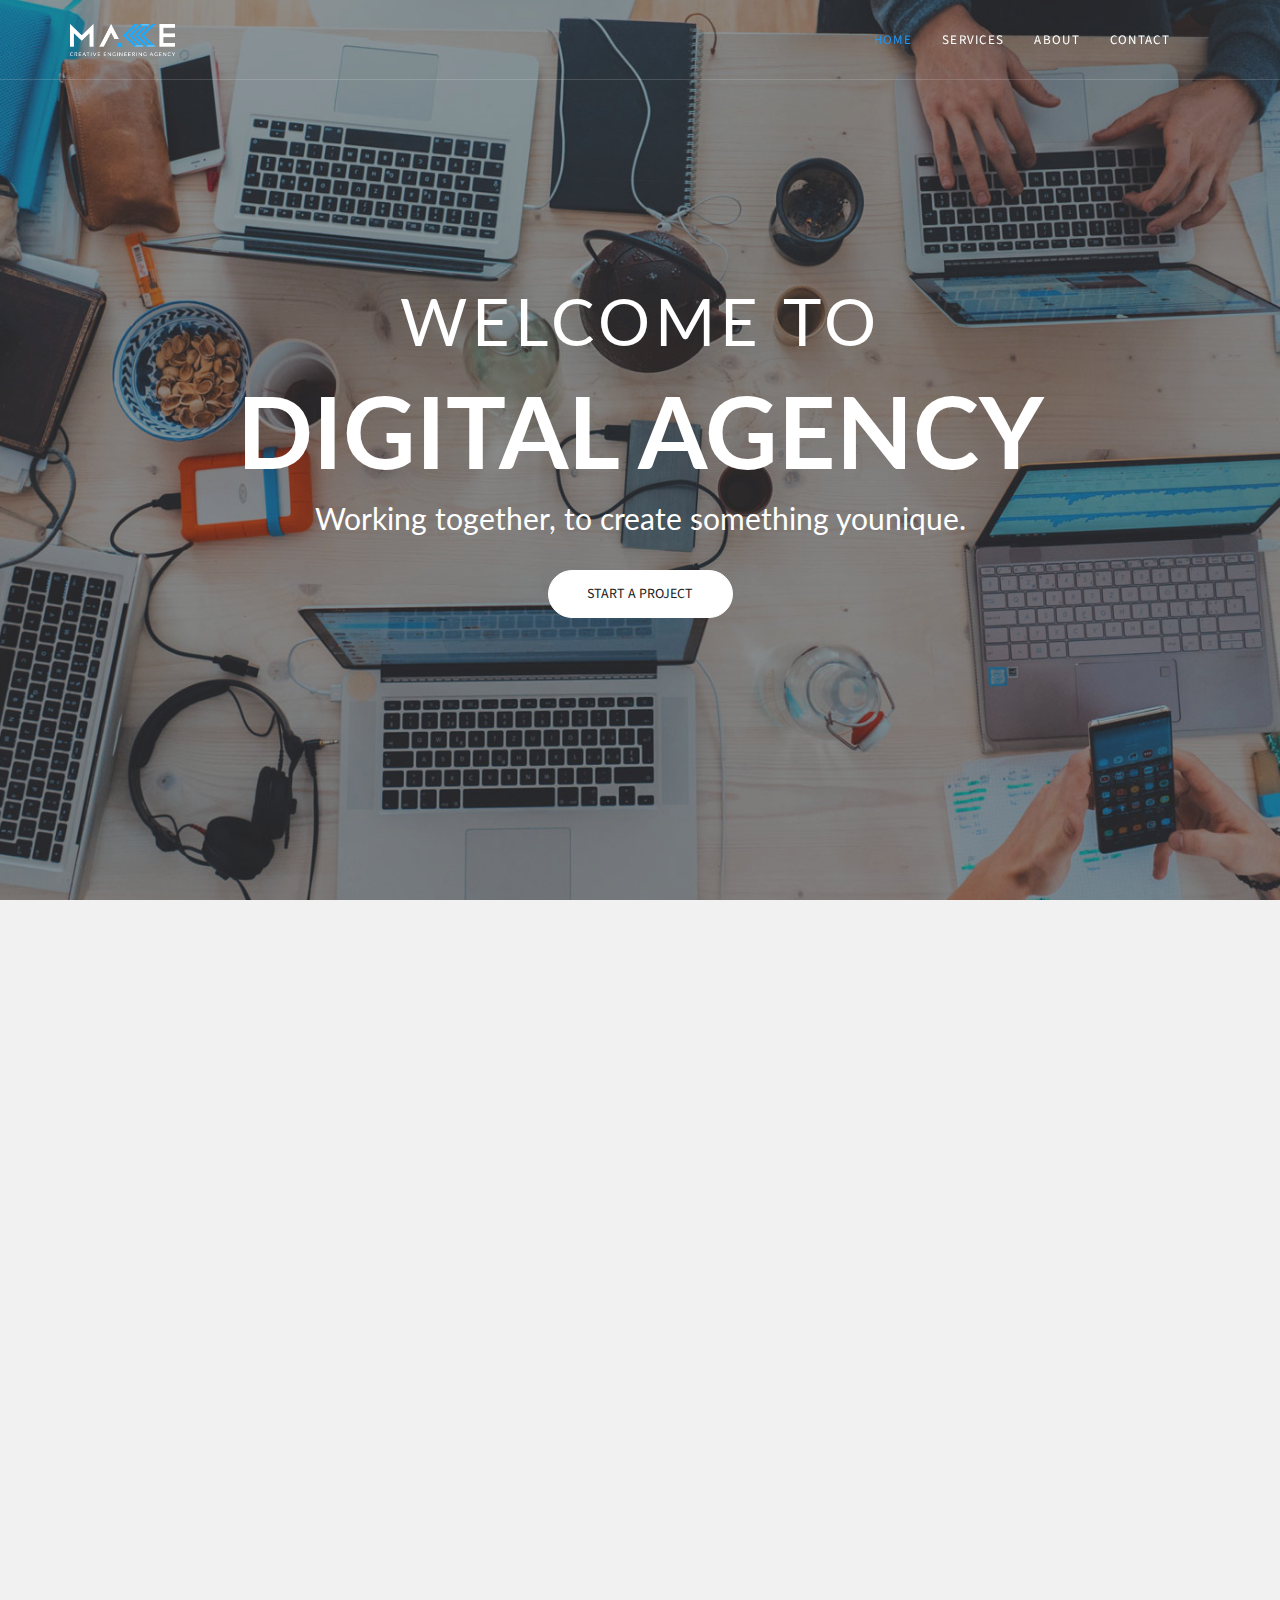
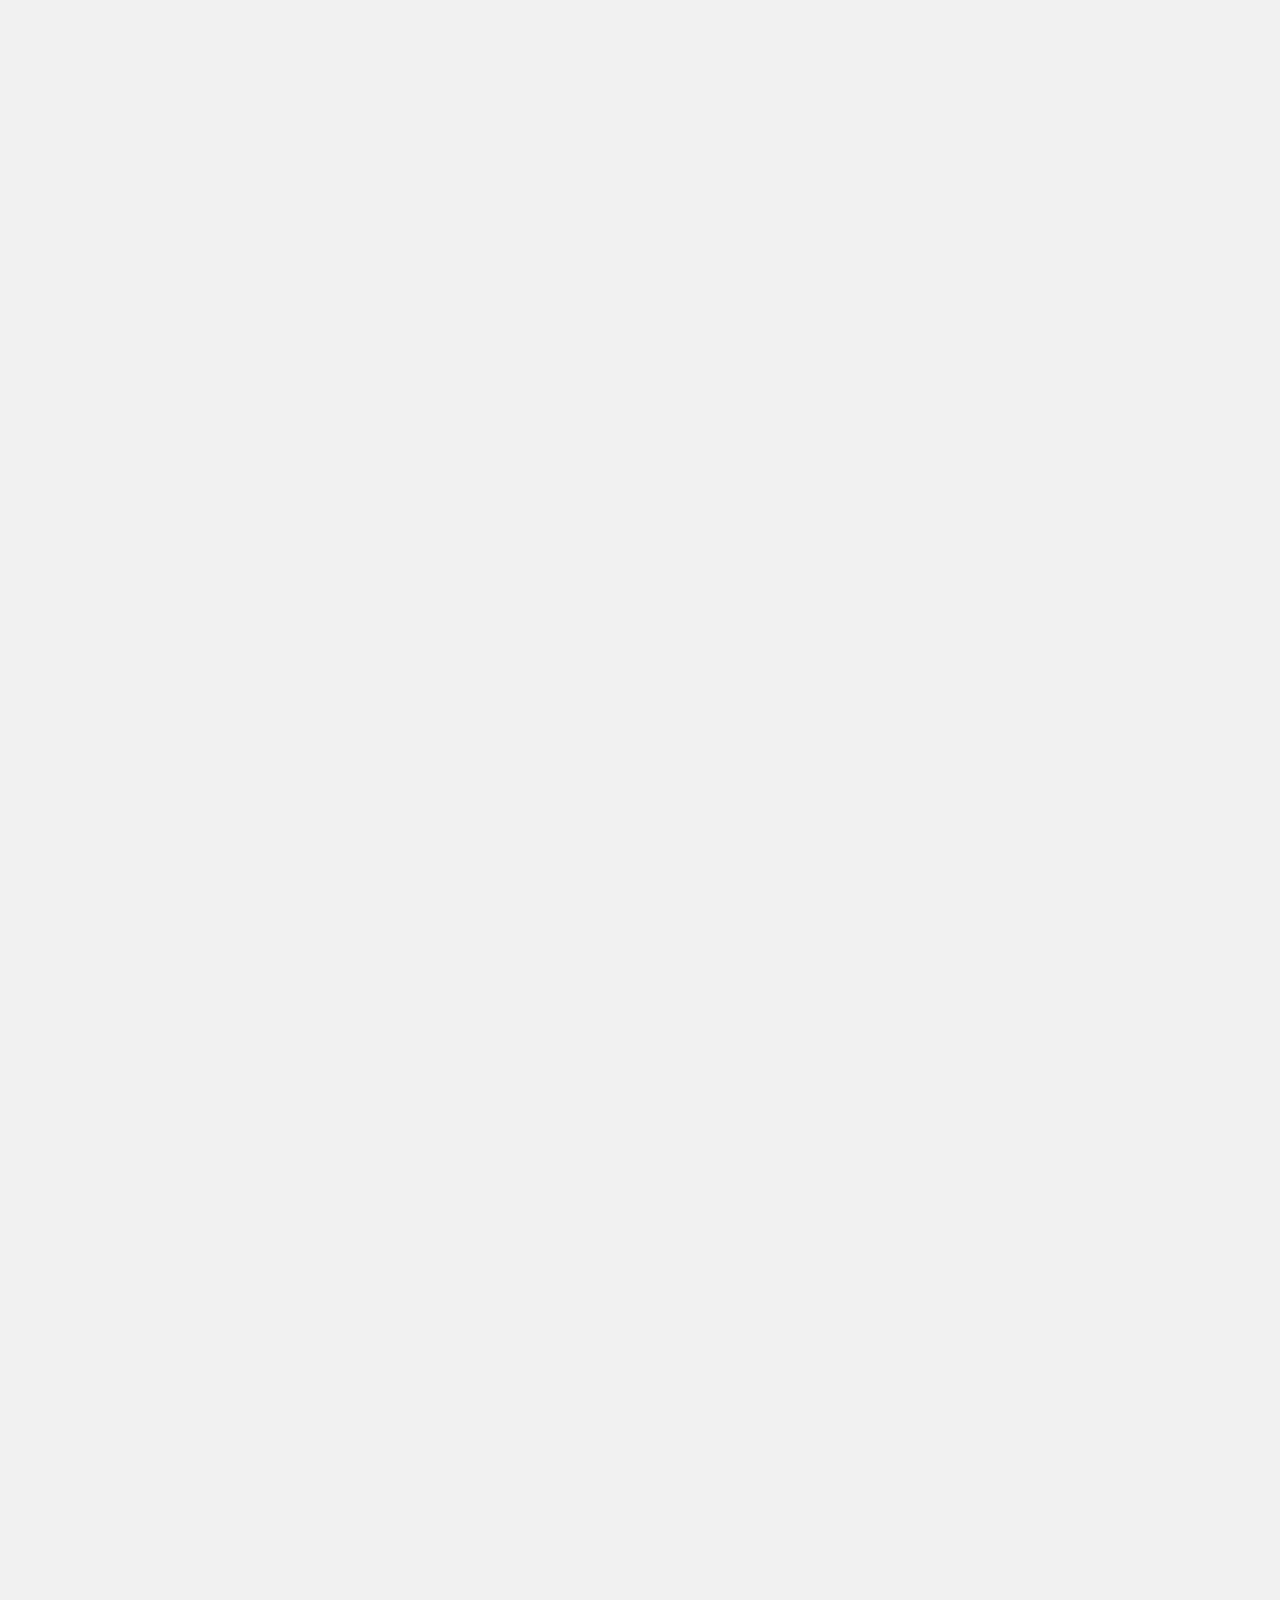
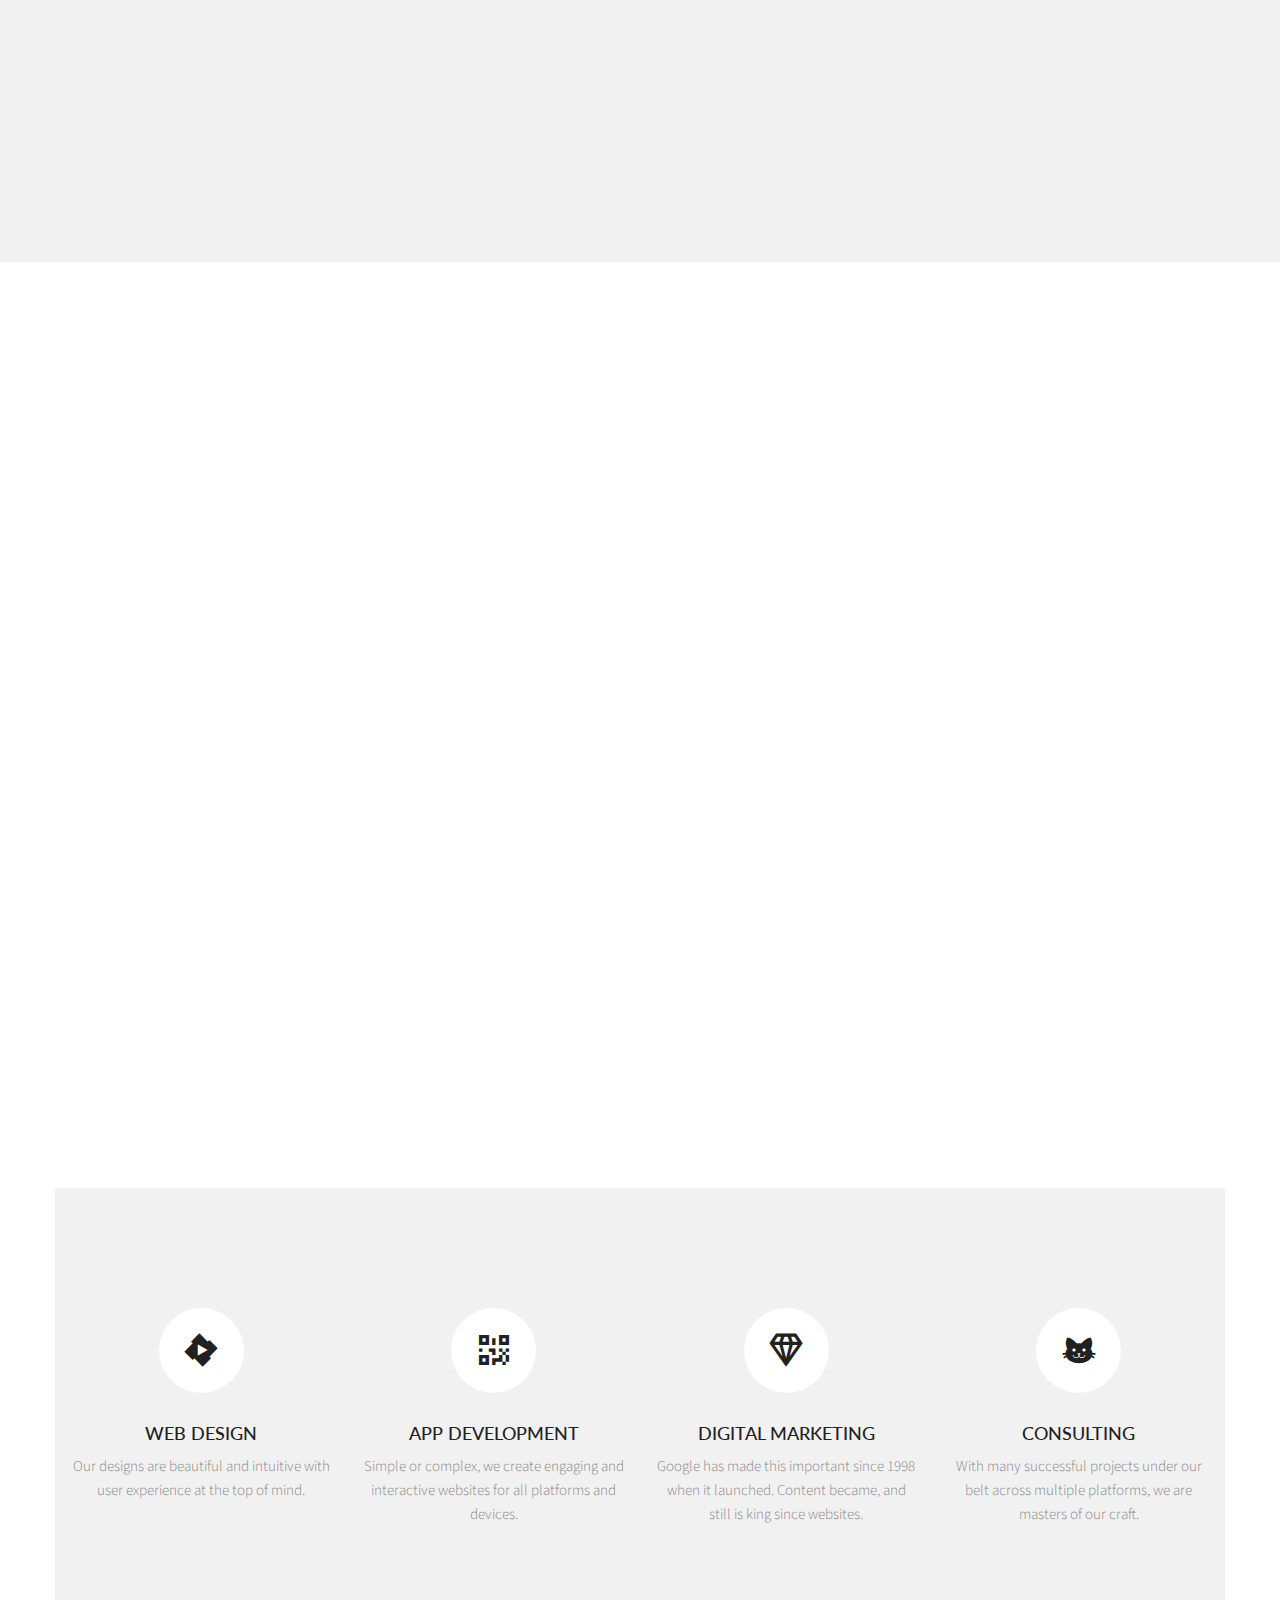
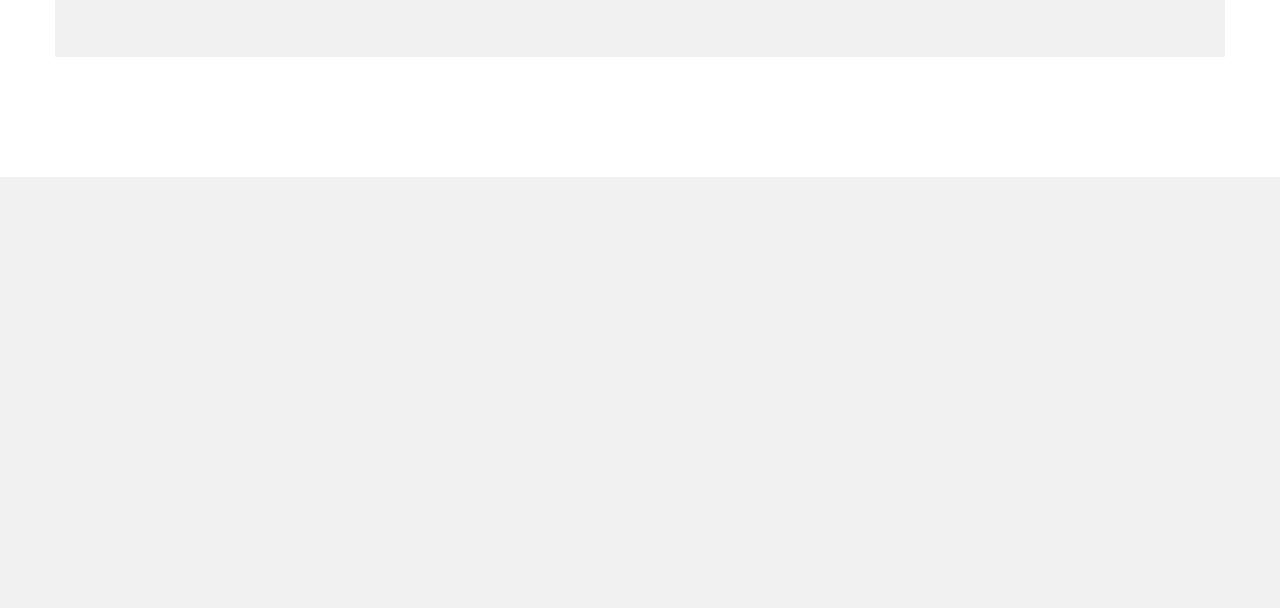
==== commit 2bd9a2e6: "updated content" ====
--- a/index.html
+++ b/index.html
@@ -1,174 +1,616 @@
 <!DOCTYPE html>
-<html lang="en-us" class="no-js">
-
-	<head>
-		<meta charset="utf-8">
-        <title>Creative Design Agency | Makkke</title>
-        <meta name="description" content="makkke.com">
-        <meta name="viewport" content="width=device-width, initial-scale=1.0">
-        <meta name="author" content="Makkke">
-
-        <!-- ================= Favicon ================== -->
-        <!-- Standard -->
-        <link rel="shortcut icon" href="img/favicon.png">
-        <!-- Retina iPad Touch Icon-->
-        <link rel="apple-touch-icon" sizes="144x144" href="img/favicon-retina-ipad.png">
-        <!-- Retina iPhone Touch Icon-->
-        <link rel="apple-touch-icon" sizes="114x114" href="img/favicon-retina-iphone.png">
-        <!-- Standard iPad Touch Icon-->
-        <link rel="apple-touch-icon" sizes="72x72" href="img/favicon-standard-ipad.png">
-        <!-- Standard iPhone Touch Icon-->
-        <link rel="apple-touch-icon" sizes="57x57" href="img/favicon-standard-iphone.png">
-
-        <!-- ============== Resources style ============== -->
-        <link rel="stylesheet" href="css/style.css" />
-
-		<!-- Modernizr runs quickly on page load to detect features -->
-		<script src="js/modernizr.custom.js"></script>
-	</head>
-
-	<body onload="start()" onresize="resize()" onorientationchange="resize()">
-
-		<!-- Page preloader -->
-		<div id="loading">
-			<div id="preloader">
-				<span></span>
-				<span></span>
-			</div>
-		</div>
-
-		<!-- Star Wars Canvas -->
-		<canvas id="starfield"></canvas>
-
-		<!-- Overlay -->
-		<div class="global-overlay">
-			<div class="overlay">
-
-			</div>
-		</div>
-
-		<!-- START - Home Part -->
-		<section id="home-wrap">
-
-			<div class="content">
-
-				<!-- Your logo -->
-				<img src="img/makkke.png" alt="" class="brand-logo text-intro opacity-0" />
-
-				<h1 class="text-intro opacity-0"><span class="polyfy-title">The Future is Almost Here...</span></h1>
-
-				<p class="text-descriptio text-intro opacity-0">
-					We create creative digital solutions and design strategies<br />
-					to help our clients reach their goals
-				</p>
-
-				<a data-dialog="somedialog" class="action-btn trigger text-intro opacity-0">NOTIFY ME</a>
-
-			</div> <!-- /. content -->
-		</section>
-		<!-- END - Home Part -->
-
-		<!-- START - Newsletter Popup -->
-		<div id="somedialog" class="dialog">
-
-			<div class="dialog__overlay"></div>
-
-			<div class="dialog__content">
-
-				<div class="dialog-inner">
-
-					<h4>Join Makkke Right Now!</h4>
-
-					<p>Being the first to know always feels great... Signing up to our newsletter gives you <strong>exclusive access to our Grand Opening!</strong></p>
-
-					<!-- Newsletter Form -->
-					<div id="subscribe">
-
-            <form action="https://hooks.zapier.com/hooks/catch/1912840/howsrv/" id="notifyMe" method="POST">
-
-                <div class="form-group">
-
-                    <div class="controls">
-
-                    	<!-- Field  -->
-                    	<input type="text" id="mail-sub" name="email" placeholder="Click here to write your email" onfocus="this.placeholder = ''" onblur="this.placeholder = 'Click here to write your email'" class="form-control email srequiredField" />
-
-                    	<!-- Spinner top left during the submission -->
-                    	<i class="fa fa-spinner opacity-0"></i>
-
-                        <!-- Button -->
-                        <button class="btn btn-lg submit">Get notified</button>
-
-                        <div class="clear"></div>
-
-                    </div>
-
-                </div>
-
-            </form>
-
-						<!-- Answer for the newsletter form is displayed in the next div, do not remove it. -->
-						<div class="block-message">
-
-							<div class="message">
-
-								<p class="notify-valid"></p>
-
-							</div>
-
-						</div>
-
-        			</div>
-        			<!-- /. Newsletter Form -->
-
-				</div>
-				<!-- /. dialog-inner -->
-
-				<!-- Button Cross to close the Newsletter Popup -->
-				<button class="close-newsletter" data-dialog-close><i class="icon ion-close-round"></i></button>
-
-			</div>
-			<!-- /. dialog__content -->
-
-		</div>
-		<!-- END - Newsletter Popup -->
-
-	<!-- ///////////////////\\\\\\\\\\\\\\\\\\\ -->
-    <!-- ********** Resources jQuery ********** -->
-    <!-- \\\\\\\\\\\\\\\\\\\/////////////////// -->
-
-	<!-- * Libraries jQuery, Easing and Bootstrap - Be careful to not remove them * -->
-	<script src="js/jquery.min.js"></script>
-	<script src="js/jquery.easings.min.js"></script>
-	<script src="js/bootstrap.min.js"></script>
-
-	<!-- Accelerated JavaScript animation JS file -->
-	<script src="js/velocity.min.js"></script>
-
-	<!-- Accelerated JavaScript animation UI JS file -->
-	<script src="js/velocity.ui.min.js"></script>
-
-	<!-- Newsletter plugin -->
-	<script src="js/notifyMe.js"></script>
-
-	<!-- Scroll plugin -->
-	<script src="js/jquery.mousewheel.js"></script>
-
-	<!-- Custom Scrollbar plugin -->
-	<script src="js/jquery.mCustomScrollbar.js"></script>
-
-	<!-- Popup Newsletter Form -->
-	<script src="js/classie.js"></script>
-	<script src="js/dialogFx.js"></script>
-
-	<!-- Star Wars plugin -->
-	<script src="js/starfield.js"></script>
-
-	<!-- Main JS File -->
-	<script src="js/main.js"></script>
-
-	<!--[if lt IE 10]><script type="text/javascript" src="js/placeholder.js"></script><![endif]-->
-
-	</body>
-
+<html lang="en">
+<head>
+<meta charset="utf-8">
+<meta name="viewport" content="width=device-width, initial-scale=1">
+<meta http-equiv="X-UA-Compatible" content="IE=edge">
+<title>Makkke - Creative Digital Agency</title>
+<link rel="stylesheet" href="assets/css/master.css">
+<link rel="stylesheet" href="assets/css/responsive.css">
+
+<link rel="apple-touch-icon" sizes="180x180" href="/apple-touch-icon.png">
+<link rel="icon" type="image/png" sizes="32x32" href="/favicon-32x32.png">
+<link rel="icon" type="image/png" sizes="16x16" href="/favicon-16x16.png">
+<link rel="manifest" href="/site.webmanifest">
+<meta name="msapplication-TileColor" content="#da532c">
+<meta name="theme-color" content="#ffffff">
+</head>
+<body>
+
+<!--=== Loader Start ======-->
+<div id="loader-overlay">
+  <div class="loader-wrapper">
+    <div class="arcon-pulse"></div>
+  </div>
+</div>
+<!--=== Loader End ======-->
+
+<!--=== Wrapper Start ======-->
+<div class="wrapper">
+
+  <!--=== Header Start ======-->
+  <nav class="navbar navbar-default navbar-fixed navbar-transparent white bootsnav on no-full">
+    <!--=== Start Top Search ===-->
+    <div class="fullscreen-search-overlay" id="search-overlay"> <a href="#" class="fullscreen-close" id="fullscreen-close-button"><i class="mdi mdi-close"></i></a>
+      <div id="fullscreen-search-wrapper">
+        <form method="get" id="fullscreen-searchform">
+          <input type="text" value="" placeholder="Type and hit Enter..." id="fullscreen-search-input" class="search-bar-top">
+          <i class="mdi mdi-magnify fullscreen-search-icon">
+          <input value="" type="submit">
+          </i>
+        </form>
+      </div>
+    </div>
+    <!--=== End Top Search ===-->
+
+    <div class="container">
+      <!--=== Start Header Navigation ===-->
+      <div class="navbar-header">
+        <button type="button" class="navbar-toggle" data-toggle="collapse" data-target="#navbar-menu"> <i class="fa fa-bars"></i> </button>
+        <div class="logo"> <a href="index.html"> <img class="logo logo-display" src="assets/images/logo-white.png" alt=""> <img class="logo logo-scrolled" src="assets/images/logo-black.png" alt=""> </a> </div>
+      </div>
+      <!--=== End Header Navigation ===-->
+
+      <!--=== Collect the nav links, forms, and other content for toggling ===-->
+      <div class="collapse navbar-collapse" id="navbar-menu">
+        <ul class="nav navbar-nav" data-in="fadeIn" data-out="fadeOut">
+          <li class="megamenu-fw"><a class="selected" href="index.html">Home</a></li>
+          <li class="megamenu-fw"><a href="#services">Services</a></li>
+          <li class="megamenu-fw"><a href="about.html">About</a></li>
+          <li class="megamenu-fw"><a href="contact.html">Contact</a></li>
+        </ul>
+      </div>
+      <!--=== /.navbar-collapse ===-->
+    </div>
+  </nav>
+  <!--=== Header End ======-->
+
+  <!--=== Parallax Start ======-->
+  <section class="pt-0 pb-0">
+    <div class="slider-bg flexslider">
+      <ul class="slides">
+        <!--=== SLIDE 1 ===-->
+        <li>
+          <div class="slide-img" style="background:url(assets/images/_home-background.jpg) center center / cover scroll no-repeat;" data-stellar-background-ratio="0.2"></div>
+          <div class="hero-text-wrap video-alpha">
+            <div class="hero-text white-color">
+              <div class="container text-center">
+                <h2 class="white-color text-uppercase font-400 letter-spacing-5">Welcome To</h2>
+                <h1 class="white-color text-uppercase font-700">Digital Agency</h1>
+                <h3 class="white-color font-400">Working together, to create something younique.</h3>
+                <p class="text-center mt-30"><a class="btn btn-white btn-circle btn-animate" href="contact.html"><span>Start a Project <i class="mdi mdi-arrow-right"></i></span></a> </p>
+              </div>
+            </div>
+          </div>
+        </li>
+      </ul>
+    </div>
+  </section>
+  <!--=== Parallax End ======-->
+
+  <!--=== Who We Are Start ======-->
+  <section>
+    <div class="container">
+      <div class="row">
+        <div class="col-sm-8 section-heading">
+          <h2 class="text-uppercase wow fadeTop" data-wow-delay="0.1s">Creative Digital Agency</h2>
+          <div class="mt-30 wow fadeTop" data-wow-delay="0.3s">
+            <p>We’re nuts about improving your business so we ensure that we track results from day one. Sure, we come up with great creative ideas that engage and captivate your customers. </p>
+          </div>
+        </div>
+      </div>
+      <div class="row mt-50">
+        <div class="col-md-4 feature-box text-left mb-50 col-sm-6 wow fadeTop" data-wow-delay="0.1s">
+          <div class="pull-left"><i class="mdi mdi-gnome font-50px blue-icon"></i></div>
+          <div class="pull-right">
+            <h5 class="mt-0 upper-case">Brand Design</h5>
+            <p>Designing a good website that accommodates a lot of content is a tricky balancing act to pull off.</p>
+          </div>
+        </div>
+        <div class="col-md-4 feature-box text-left mb-50 col-sm-6 wow fadeTop" data-wow-delay="0.2s">
+          <div class="pull-left"><i class="mdi mdi-apps font-50px blue-icon"></i></div>
+          <div class="pull-right">
+            <h5 class="mt-0 upper-case">App Development</h5>
+            <p>We build stunning web and native apps using all of the latest technology and tools.</p>
+          </div>
+        </div>
+        <div class="col-md-4 feature-box text-left mb-50 col-sm-6 wow fadeTop" data-wow-delay="0.3s">
+          <div class="pull-left"><i class="mdi mdi-lightbulb-on font-50px blue-icon"></i></div>
+          <div class="pull-right">
+            <h5 class="mt-0 upper-case">Digital Marketing</h5>
+            <p>Google has made this important since 1998 when it launched. Content became, and still is king since websites.</p>
+          </div>
+        </div>
+        <div class="col-md-4 feature-box text-left mb-50 col-sm-6 wow fadeTop" data-wow-delay="0.4s">
+          <div class="pull-left"><i class="mdi mdi-owl font-50px blue-icon"></i></div>
+          <div class="pull-right">
+            <h5 class="mt-0 upper-case">Enterprise Solutions</h5>
+            <p>We work with you to provide real world solutions with software that is scalable and reliable.</p>
+          </div>
+        </div>
+        <div class="col-md-4 feature-box text-left mb-50 col-sm-6 wow fadeTop" data-wow-delay="0.5s">
+          <div class="pull-left"><i class="mdi mdi-border-color font-50px blue-icon"></i></div>
+          <div class="pull-right">
+            <h5 class="mt-0 upper-case">Design</h5>
+            <p>Our designs are beautiful and intuitive with user experience at the top of mind.</p>
+          </div>
+        </div>
+        <div class="col-md-4 feature-box text-left mb-50 col-sm-6 wow fadeTop" data-wow-delay="0.6s">
+          <div class="pull-left"><i class="mdi mdi-screen-rotation font-50px blue-icon"></i></div>
+          <div class="pull-right">
+            <h5 class="mt-0 upper-case">Fully Responsive</h5>
+            <p>We will make your site mobile-friendly and increase the amount of time that visitors spend on your site.</p>
+          </div>
+        </div>
+      </div>
+    </div>
+  </section>
+  <!--=== Who We Are End ======-->
+
+  <!--=== Portfolio Start ======-->
+  <section class="pt-0 pb-0">
+    <div class="container-fluid">
+      <div class="row">
+        <div class="portfolio-container text-center">
+          <ul id="portfolio-filter" class="list-inline wow fadeTop" data-wow-delay="0.1s">
+            <li class="active" data-group="all">All</li>
+            <li data-group="design">Design</li>
+            <li data-group="web">Web</li>
+            <li data-group="mobile">Mobile</li>
+          </ul>
+          <ul id="portfolio-grid" class="two-column hover-two">
+            <li class="portfolio-item wow fadeIn" data-wow-delay="0.1s" data-groups='["all", "web"]'>
+              <div class="portfolio gallery-image-hover">
+                <div class="dark-overlay"></div>
+                <img src="assets/images/projects/surrey-parking-service.jpg" alt="">
+                <div class="portfolio-wrap">
+                  <div class="portfolio-description">
+                    <h3 class="portfolio-title">Parking Tickets Service</h3>
+                    <a href="https://my.surrey.ca/parking-bylaw-notices/search-tickets" class="links">Web App</a>
+                  </div>
+                  <!--=== /.project-info ===-->
+                  <ul class="portfolio-details">
+                    <li><a class="alpha-lightbox" href="assets/images/projects/surrey-parking-service.jpg"><i
+                          class="fa fa-search"></i></a></li>
+                    <li><a href="https://my.surrey.ca/parking-bylaw-notices/search-tickets"><i class="fa fa-link"></i></a></li>
+                  </ul>
+                </div>
+              </div>
+              <!--=== /.portfolio ===-->
+            </li>
+            <li class="portfolio-item wow fadeIn" data-wow-delay="0.1s" data-groups='["all", "mobile"]'>
+              <div class="portfolio gallery-image-hover">
+                <div class="dark-overlay"></div>
+                <img src="assets/images/projects/dinesafe-surrey.jpg" alt="">
+                <div class="portfolio-wrap">
+                  <div class="portfolio-description">
+                    <h3 class="portfolio-title">Dinesafe Surrey</h3>
+                    <span class="links">Mobile App</span>
+                  </div>
+                  <ul class="portfolio-details">
+                    <li><a class="alpha-lightbox" href="assets/images/projects/dinesafe-surrey.jpg"><i class="fa fa-search"></i></a>
+                    </li>
+                  </ul>
+                </div>
+              </div>
+            </li>
+            <li class="portfolio-item wow fadeIn" data-wow-delay="0.1s" data-groups='["all", "web", "design"]'>
+              <div class="portfolio gallery-image-hover">
+                <div class="dark-overlay"></div>
+                <img src="assets/images/projects/connio-website.jpg" alt="">
+                <div class="portfolio-wrap">
+                  <div class="portfolio-description">
+                    <h3 class="portfolio-title">Connio</h3>
+                    <a href="https://connio.com" class="links">Web App</a>
+                  </div>
+                  <ul class="portfolio-details">
+                    <li><a class="alpha-lightbox" href="assets/images/projects/connio-website.jpg"><i class="fa fa-search"></i></a></li>
+                    <li><a href="https://connio.com"><i class="fa fa-link"></i></a></li>
+                  </ul>
+                </div>
+              </div>
+            </li>
+            <li class="portfolio-item wow fadeIn" data-wow-delay="0.1s" data-groups='["all", "web"]'>
+              <div class="portfolio gallery-image-hover">
+                <div class="dark-overlay"></div>
+                <img src="assets/images/projects/escabc.jpg" alt="">
+                <div class="portfolio-wrap">
+                  <div class="portfolio-description">
+                    <h3 class="portfolio-title">ESCA BC</h3>
+                    <a href="https://escabc.com/page/memberssearch" class="links">Web App</a>
+                  </div>
+                  <!--=== /.project-info ===-->
+                  <ul class="portfolio-details">
+                    <li><a class="alpha-lightbox" href="assets/images/projects/escabc.jpg"><i class="fa fa-search"></i></a></li>
+                    <li><a href="https://escabc.com/page/memberssearch"><i class="fa fa-link"></i></a></li>
+                  </ul>
+                </div>
+              </div>
+              <!--=== /.portfolio ===-->
+            </li>
+            <li class="portfolio-item wow fadeIn" data-wow-delay="0.1s" data-groups='["all", "web"]'>
+              <div class="portfolio gallery-image-hover">
+                <div class="dark-overlay"></div>
+                <img src="assets/images/projects/terrakultur-ecommerce.jpg" alt="">
+                <div class="portfolio-wrap">
+                  <div class="portfolio-description">
+                    <h3 class="portfolio-title">Terrakultur</h3>
+                    <span class="links">eCommerce Website</span>
+                  </div>
+                  <ul class="portfolio-details">
+                    <li><a class="alpha-lightbox" href="assets/images/projects/terrakultur-ecommerce.jpg"><i
+                          class="fa fa-search"></i></a></li>
+                  </ul>
+                </div>
+              </div>
+            </li>
+            <li class="portfolio-item wow fadeIn" data-wow-delay="0.1s" data-groups='["all", "design"]'>
+              <div class="portfolio gallery-image-hover">
+                <div class="dark-overlay"></div>
+                <img src="assets/images/projects/ast-insurance.jpg" alt="">
+                <div class="portfolio-wrap">
+                  <div class="portfolio-description">
+                    <h3 class="portfolio-title">AST Insurance</h3>
+                    <span class="links">Web Design</span>
+                  </div>
+                  <ul class="portfolio-details">
+                    <li><a class="alpha-lightbox" href="assets/images/projects/ast-insurance.jpg"><i class="fa fa-search"></i></a></li>
+                  </ul>
+                </div>
+              </div>
+            </li>
+            <li class="portfolio-item wow fadeIn" data-wow-delay="0.1s" data-groups='["all", "design"]'>
+              <div class="portfolio gallery-image-hover">
+                <div class="dark-overlay"></div>
+                <img src="assets/images/projects/essentiale.jpg" alt="">
+                <div class="portfolio-wrap">
+                  <div class="portfolio-description">
+                    <h3 class="portfolio-title">Essentiale</h3>
+                    <span class="links">Web Design</span>
+                  </div>
+                  <!--=== /.project-info ===-->
+                  <ul class="portfolio-details">
+                    <li><a class="alpha-lightbox" href="assets/images/projects/essentiale.jpg"><i class="fa fa-search"></i></a></li>
+                  </ul>
+                </div>
+              </div>
+              <!--=== /.portfolio ===-->
+            </li>
+            <li class="portfolio-item wow fadeIn" data-wow-delay="0.1s" data-groups='["all", "design"]'>
+              <div class="portfolio gallery-image-hover">
+                <div class="dark-overlay"></div>
+                <img src="assets/images/projects/euromed-project.jpg" alt="">
+                <div class="portfolio-wrap">
+                  <div class="portfolio-description">
+                    <h3 class="portfolio-title">Euromed Group</h3>
+                    <span class="links">Web Design</span>
+                  </div>
+                  <!--=== /.project-info ===-->
+                  <ul class="portfolio-details">
+                    <li><a class="alpha-lightbox" href="assets/images/projects/euromed-project.jpg"><i class="fa fa-search"></i></a></li>
+                  </ul>
+                </div>
+              </div>
+              <!--=== /.portfolio ===-->
+            </li>
+          </ul>
+        </div>
+      </div>
+    </div>
+  </section>
+  <!--=== Portfolio End ======-->
+
+  <!--=== Our Team Start ======-->
+  <section class="white-bg">
+    <div class="container">
+      <div class="row">
+        <div class="col-sm-8 section-heading">
+          <h2 class="text-uppercase wow fadeTop" data-wow-delay="0.1s">Meet Our Team</h2>
+          <h4 class="text-uppercase source-font wow fadeTop" data-wow-delay="0.2s">- Distributed but connected -</h4>
+        </div>
+      </div>
+      <div class="row mt-50">
+        <div class="col-md-4 col-sm-4 col-xs-12 wow fadeTop" data-wow-delay="0.1s">
+          <div class="team-member-container gallery-image-hover"> <img src="assets/images/lana-ivanova.jpg" class="img-responsive" alt="team-01">
+            <div class="member-caption">
+              <div class="member-description text-center">
+                <div class="member-description-wrap">
+                  <h4 class="member-title">Svetlana Ivanova</h4>
+                  <p class="member-subtitle">UI/UX Designer</p>
+                  <ul class="member-icons">
+                    <li class="social-icon"><a href="https://www.facebook.com/profile.php?id=100001924427697"><i class="fa fa-facebook"></i></a></li>
+                    <li class="social-icon"><a href="https://twitter.com/siya0509?lang=en"><i class="fa fa-twitter"></i></a></li>
+                  </ul>
+                </div>
+              </div>
+            </div>
+          </div>
+        </div>
+        <div class="col-md-4 col-sm-4 col-xs-12 wow fadeTop" data-wow-delay="0.2s">
+          <div class="team-member-container gallery-image-hover"> <img src="assets/images/benny.jpg" class="img-responsive" alt="team-02">
+            <div class="member-caption">
+              <div class="member-description text-center">
+                <div class="member-description-wrap">
+                  <h4 class="member-title">Benny Wang</h4>
+                  <p class="member-subtitle">Software Engineer</p>
+                  <ul class="member-icons">
+                    <li class="social-icon"><a href="https://www.facebook.com/beewang0424"><i class="fa fa-facebook"></i></a></li>
+                  </ul>
+                </div>
+              </div>
+            </div>
+          </div>
+        </div>
+        <div class="col-md-4 col-sm-4 col-xs-12 wow fadeTop" data-wow-delay="0.3s">
+          <div class="team-member-container gallery-image-hover"> <img src="assets/images/stanley.jpg" class="img-responsive" alt="team-03">
+            <div class="member-caption">
+              <div class="member-description text-center">
+                <div class="member-description-wrap">
+                  <h4 class="member-title">Stanley Zhao</h4>
+                  <p class="member-subtitle">Administrator</p>
+                  <ul class="member-icons">
+                    <li class="social-icon"><a href="https://www.facebook.com/stanley.zhao.3"><i class="fa fa-facebook"></i></a></li>
+                    <li class="social-icon"><a href="https://www.linkedin.com/in/stanley288"><i class="fa fa-linkedin"></i></a></li>
+                  </ul>
+                </div>
+              </div>
+            </div>
+          </div>
+        </div>
+      </div>
+    </div>
+  </section>
+  <!--=== Our Team End ======-->
+
+  <!--=== Tabs Icon Start ======-->
+  <section id="services" class="white-bg pt-0">
+    <div class="container">
+      <div class="row">
+        <div class="col-sm-8 section-heading">
+          <h2 class="text-uppercase wow fadeTop" data-wow-delay="0.1s">What We Offer</h2>
+        </div>
+      </div>
+      <div class="row">
+        <!--=== Who We Are Start ======-->
+        <section>
+          <div class="container">
+            <div class="row">
+              <div class="col-md-3 feature-box text-center col-sm-6"> <i
+                  class="mdi mdi-emby font-40px dark-icon white-bg-icon circle-icon fade-icon"></i>
+                <h4 class="upper-case">Web Design</h4>
+                <p>Our designs are beautiful and intuitive with user experience at the top of mind.</p>
+              </div>
+              <div class="col-md-3 feature-box text-center col-sm-6"> <i
+                  class="mdi mdi-qrcode font-40px dark-icon white-bg-icon circle-icon fade-icon"></i>
+                <h4 class="upper-case">App Development</h4>
+                <p>Simple or complex, we create engaging and interactive websites for all platforms and devices.</p>
+              </div>
+              <div class="col-md-3 feature-box text-center col-sm-6"> <i
+                  class="mdi mdi-diamond font-40px dark-icon white-bg-icon circle-icon fade-icon"></i>
+                <h4 class="upper-case">Digital Marketing</h4>
+                <p>Google has made this important since 1998 when it launched. Content became, and still is king since websites.
+                </p>
+              </div>
+              <div class="col-md-3 feature-box text-center col-sm-6"> <i
+                  class="mdi mdi-cat font-40px dark-icon white-bg-icon circle-icon fade-icon"></i>
+                <h4 class="upper-case">Consulting</h4>
+                <p>With many successful projects under our belt across multiple platforms, we are masters of our craft.</p>
+              </div>
+            </div>
+          </div>
+        </section>
+        <!--=== Who We Are End ======-->
+      </div>
+    </div>
+  </section>
+  <!--=== Tabs Icon End ======-->
+
+  <!--=== Testimonails Start ======-->
+  <!-- <section class="grey-bg">
+    <div class="container">
+      <div class="row">
+        <div class="col-sm-8 section-heading">
+          <h2 class="text-uppercase wow fadeTop" data-wow-delay="0.1s">Testimonials</h2>
+          <h4 class="text-uppercase source-font wow fadeTop" data-wow-delay="0.2s">- Statisfy Clients -</h4>
+        </div>
+      </div>
+      <div class="row">
+        <div class="col-md-12">
+          <div class="slick testimonial">
+            <div class="testimonial-item">
+              <div class="testimonial-content"> <img class="img-responsive img-circle" src="assets/images/team/avatar-1.jpg" alt="avatar-1"/>
+                <h5>Hank Dano</h5>
+                <p>Founder &amp; CEO of Arcon </p>
+                <h4>Quisque hendrerit turpis sit amet tortor condimentum, nec commodo lorem condimentum. Sed id diam efficitur, mattis tellus ac, malesuada purus. In ultrices nisl sed eleifend consequat.</h4>
+              </div>
+            </div>
+            <div class="testimonial-item">
+              <div class="testimonial-content"> <img class="img-responsive img-circle" src="assets/images/team/avatar-2.jpg" alt="avatar-1"/>
+                <h5>Julia Banks</h5>
+                <p>CEO of Arcon</p>
+                <h4>Quisque hendrerit turpis sit amet tortor condimentum, nec commodo lorem condimentum. Sed id diam efficitur, mattis tellus ac, malesuada purus. In ultrices nisl sed eleifend consequat.</h4>
+              </div>
+            </div>
+            <div class="testimonial-item">
+              <div class="testimonial-content"> <img class="img-responsive img-circle" src="assets/images/team/avatar-3.jpg" alt="avatar-1"/>
+                <h5>Mark Smith</h5>
+                <p>CEO of Arcon</p>
+                <h4>Quisque hendrerit turpis sit amet tortor condimentum, nec commodo lorem condimentum. Sed id diam efficitur, mattis tellus ac, malesuada purus. In ultrices nisl sed eleifend consequat.</h4>
+              </div>
+            </div>
+          </div>
+        </div>
+      </div>
+    </div>
+  </section> -->
+  <!--=== Testimonails End ======-->
+
+  <!--=== Blogs Start ======-->
+  <!-- <section>
+    <div class="container">
+      <div class="row">
+        <div class="col-sm-8 section-heading">
+          <h2 class="text-uppercase wow fadeTop" data-wow-delay="0.1s">Our Blogs</h2>
+          <h4 class="text-uppercase source-font wow fadeTop" data-wow-delay="0.2s">- Latest News -</h4>
+        </div>
+      </div>
+      <div class="row mt-50">
+        <div class="col-md-12 remove-padding">
+          <div class="owl-carousel blog-slider">
+            <div class="post">
+              <div class="post-img"> <img class="img-responsive" src="assets/images/post/post-01.jpg" alt=""/> </div>
+              <div class="post-info">
+                <h3><a href="blog-grid.html">It's Like Dating Entertainment</a></h3>
+                <h6>April 28, 2017</h6>
+                <p>Curabitur quis faucibus odio, nec accumsan erat. Duis id ante convallis magna mattis pulvinar eu ut ipsum. Donec at leo id tortor mattis tempus...</p>
+                <a class="readmore" href="#"><span>Read More</span></a> </div>
+            </div>
+            <div class="post">
+              <div class="post-img"> <img class="img-responsive" src="assets/images/post/post-02.jpg" alt=""/> </div>
+              <div class="post-info">
+                <h3><a href="blog-grid.html">Out of The Ruins</a></h3>
+                <h6>May 9, 2015</h6>
+                <p>Curabitur quis faucibus odio, nec accumsan erat. Duis id ante convallis magna mattis pulvinar eu ut ipsum. Donec at leo id tortor mattis tempus...</p>
+                <a class="readmore" href="#"><span>Read More</span></a> </div>
+            </div>
+            <div class="post">
+              <div class="post-img"> <img class="img-responsive" src="assets/images/post/post-03.jpg" alt=""/> </div>
+              <div class="post-info">
+                <h3><a href="blog-grid.html">Ultimate Revelation Of Nature</a></h3>
+                <h6>November 18, 2016</h6>
+                <p>Curabitur quis faucibus odio, nec accumsan erat. Duis id ante convallis magna mattis pulvinar eu ut ipsum. Donec at leo id tortor mattis tempus...</p>
+                <a class="readmore" href="#"><span>Read More</span></a> </div>
+            </div>
+            <div class="post">
+              <div class="post-img"> <img class="img-responsive" src="assets/images/post/post-04.jpg" alt=""/> </div>
+              <div class="post-info">
+                <h3><a href="blog-grid.html">Woman Lifestyle</a></h3>
+                <h6>Febaury 7, 2017</h6>
+                <p>Curabitur quis faucibus odio, nec accumsan erat. Duis id ante convallis magna mattis pulvinar eu ut ipsum. Donec at leo id tortor mattis tempus...</p>
+                <a class="readmore" href="#"><span>Read More</span></a> </div>
+            </div>
+            <div class="post">
+              <div class="post-img"> <img class="img-responsive" src="assets/images/post/post-05.jpg" alt=""/> </div>
+              <div class="post-info">
+                <h3><a href="blog-grid.html">Photography Techniques</a></h3>
+                <h6>June 20, 2016</h6>
+                <p>Curabitur quis faucibus odio, nec accumsan erat. Duis id ante convallis magna mattis pulvinar eu ut ipsum. Donec at leo id tortor mattis tempus...</p>
+                <a class="readmore" href="#"><span>Read More</span></a> </div>
+            </div>
+            <div class="post">
+              <div class="post-img"> <img class="img-responsive" src="assets/images/post/post-06.jpg" alt=""/> </div>
+              <div class="post-info">
+                <h3><a href="blog-grid.html">Last Weekend at Wooden House</a></h3>
+                <h6>July 30, 2014</h6>
+                <p>Curabitur quis faucibus odio, nec accumsan erat. Duis id ante convallis magna mattis pulvinar eu ut ipsum. Donec at leo id tortor mattis tempus...</p>
+                <a class="readmore" href="#"><span>Read More</span></a> </div>
+            </div>
+            <div class="post">
+              <div class="post-img"> <img class="img-responsive" src="assets/images/post/post-07.jpg" alt=""/> </div>
+              <div class="post-info">
+                <h3><a href="blog-grid.html">Immortalizing Ideas</a></h3>
+                <h6>September 25, 2016</h6>
+                <p>Curabitur quis faucibus odio, nec accumsan erat. Duis id ante convallis magna mattis pulvinar eu ut ipsum. Donec at leo id tortor mattis tempus...</p>
+                <a class="readmore" href="#"><span>Read More</span></a> </div>
+            </div>
+            <div class="post">
+              <div class="post-img"> <img class="img-responsive" src="assets/images/post/post-08.jpg" alt=""/> </div>
+              <div class="post-info">
+                <h3><a href="blog-grid.html">How to Take a Picture</a></h3>
+                <h6>October 16, 2010</h6>
+                <p>Curabitur quis faucibus odio, nec accumsan erat. Duis id ante convallis magna mattis pulvinar eu ut ipsum. Donec at leo id tortor mattis tempus...</p>
+                <a class="readmore" href="#"><span>Read More</span></a> </div>
+            </div>
+          </div>
+        </div>
+      </div>
+    </div>
+  </section> -->
+  <!--=== Blogs End ======-->
+
+  <!--=== Footer Start ======-->
+  <footer class="footer" id="footer-fixed">
+    <div class="footer-main">
+      <div class="container">
+        <div class="row">
+          <div class="col-sm-6 col-md-4">
+            <div class="widget widget-text">
+              <div class="logo logo-footer"><a href="index.html"> <img class="logo logo-display" src="assets/images/logo-white.png" alt=""></a> </div>
+              <p>We’re nuts about improving your business so we ensure that we track results from day one. Sure, we come up with great creative ideas that engage and captivate your customers.</p>
+            </div>
+          </div>
+          <div class="col-sm-6 col-md-2">
+            <!-- <div class="widget widget-links">
+              <h5 class="widget-title">Work With Us</h5>
+              <ul>
+                <li><a href="#">Themeforest</a></li>
+                <li><a href="#">Audio Jungle</a></li>
+                <li><a href="#">Code Canyon</a></li>
+                <li><a href="#">Video Hive</a></li>
+                <li><a href="#">Envato Market</a></li>
+              </ul>
+            </div> -->
+          </div>
+          <div class="col-sm-6 col-md-2">
+            <div class="widget widget-links">
+              <h5 class="widget-title">WORK WITH US</h5>
+              <ul>
+                <li><a href="index.html#services">Services</a></li>
+                <li><a href="about.html">About Us</a></li>
+                <li><a href="contact.html">Contact Us</a></li>
+                <li><a href="service-simple.html">Our Services</a></li>
+              </ul>
+            </div>
+          </div>
+          <div class="col-sm-6 col-md-4">
+            <div class="widget widget-text widget-links">
+              <h5 class="widget-title">Contact Us</h5>
+              <ul>
+                <li> <i class="mdi mdi-map-marker"></i> <a href="https://g.page/thenetworkhub-vancouver?share">#300 Richards St., Vancouver, BC V6B 2Z4</a> </li>
+                <li> <i class="mdi mdi-cellphone"></i> <a href="phone:+16043651344">604.365.1344</a> </li>
+                <li> <i class="mdi mdi-email"></i> <a href="mailto:info@makkke.com">info@makkke.com</a> </li>
+                <li> <i class="mdi mdi-web"></i> <a href="#"></a>www.makkke.com</a> </li>
+              </ul>
+            </div>
+          </div>
+        </div>
+      </div>
+    </div>
+    <div class="footer-copyright">
+      <div class="container">
+        <div class="row">
+          <div class="col-md-6 col-xs-12">
+            <!-- <ul class="social-media">
+              <li><a href="#" class="fa fa-linkedin"></a></li>
+              <li><a href="#" class="fa fa-facebook"></a></li>
+              <li><a href="#" class="fa fa-twitter"></a></li>
+              <li><a href="#" class="fa fa-pinterest"></a></li>
+              <li><a href="#" class="fa fa-instagram"></a></li>
+            </ul> -->
+          </div>
+          <div class="col-md-6 col-xs-12">
+            <div class="copy-right text-right">© 2019 Makkke Digital. All rights reserved</div>
+          </div>
+        </div>
+      </div>
+    </div>
+  </footer>
+  <!--=== Footer End ======-->
+
+  <!--=== GO TO TOP  ===-->
+  <a href="#" id="back-to-top" title="Back to top">&uarr;</a>
+  <!--=== GO TO TOP End ===-->
+
+</div>
+<!--=== Wrapper End ======-->
+
+<!--=== Javascript Plugins ======-->
+<script src="assets/js/jquery.min.js"></script>
+<script src="assets/js/validator.js"></script>
+<script src="assets/js/plugins.js"></script>
+<script src="assets/js/master.js"></script>
+<script src="assets/js/bootsnav.js"></script>
+<!--=== Javascript Plugins End ======-->
+
+</body>
 </html>
--- a/assets/css/master.css
+++ b/assets/css/master.css
@@ -0,0 +1,5603 @@
+
+
+
+/*
+====================================
+[ CSS TABLE CONTENT ]
+------------------------------------
+    1.0 - General
+    2.0 - Typography
+    3.0 - Global Style
+    4.0 - Navigation
+    5.0 - Search Box
+    6.0 - Page Title Section
+    7.0 - Slider Section
+    8.0 - Creative Section
+    9.0 - Recent Project Section
+    9.1 - Overlay and hover effect
+    10.0 - Magnific Popup CSS
+    11.0 - Feature Section
+    12.0 - About Section
+    13.0 - Counter Section
+    14.0 - Team Section
+    15.0 - Video Section
+    16.0 - Service Section
+    17.0 - Process Section
+    18.0 - Portfolio Section
+    19.0 - Portfolio Single Page
+    20.0 - Partner Section
+    21.0 - Case study section
+    22.0 - Map Section
+    23.0 - Contact Section
+    24.0 - Footer Section
+    25.0 - Preloader
+    26.0 - Homepage Two
+    27.0 - Homepage Three
+    28.0 - About us Page
+    29.0 - About us page two
+    30.0 - Blog Page
+    31.0 - Blog Page Version Two
+    32.0 - Full Width Section
+    33.0 - Call to action section
+    34.0 - Client Testimonial Style
+    35.0 - Parallax Homepage
+    36.0 - Contact Page
+    37.0 - 404 page
+    38.0 - Flex slider customization
+	39.0 - Owl slider customization
+	40.0 - Slick slider customization
+-------------------------------------
+[ END CSS TABLE CONTENT ]
+=====================================
+*/
+
+/* =============================================
+            	Theme Reset Style
+============================================= */
+@import url('https://fonts.googleapis.com/css?family=Kaushan+Script|Lato:100,300,400,700,900|Merriweather|Parisienne|Playfair+Display:400,700|Source+Sans+Pro:400,700');
+@import url("../css/bootstrap.min.css");
+@import url("../css/font-awesome.min.css");
+@import url("../css/custom-icons.min.css");
+@import url("../css/transitions.css");
+@import url("../css/flexslider.css");
+@import url("../css/bootsnav.css");
+@import url("../css/owl.carousel.css");
+@import url("../css/slick.css");
+@import url("../css/animate.css");
+
+::selection {
+    background-color: #212121;
+    color: #fff;
+}
+
+* {
+    margin: 0;
+    padding: 0;
+	min-height:0;
+	min-width:0;
+}
+*, :after, :before {
+    box-sizing: border-box;
+}
+html,
+body {
+    position: relative;
+    height: 100%;
+}
+body {
+    color: #888;
+    background: #f1f1f1;
+    font-size:15px;
+	font-family: 'Source Sans Pro', sans-serif;
+}
+
+.wrapper {
+	position: relative;
+    z-index: 20;
+    overflow-x: hidden;
+}
+.mdi{
+	font-style: normal !important;
+    font-weight: normal !important;
+    font-variant: normal !important;
+    text-transform: none !important;
+    speak: none;
+    line-height: 1;
+    -webkit-font-smoothing: antialiased;
+    -moz-osx-font-smoothing: grayscale;
+}
+.source-font{font-family: 'Source Sans Pro', sans-serif;}
+.lato-font{font-family: 'Lato', sans-serif;}
+.play-font{font-family: 'Playfair Display', serif;}
+.merriweather-font{font-family: 'Merriweather', serif;}
+.paris-font{font-family: 'Parisienne', cursive;}
+.kaushan-font{font-family: 'Kaushan Script', cursive;}
+
+h1, h2, h3, h4, h5, h6 {
+    color: #212121;
+    margin: 10px 0;
+    font-style: normal;
+    font-family: 'Lato', sans-serif;
+}
+
+h1, h2, h3, h4, h5, h6, .h1, .h2, .h3, .h4, .h5, .h6 {
+    line-height: 1.2;
+}
+
+h1 { font-size: 48px;}
+h2 { font-size: 36px;}
+h3 { font-size: 24px;}
+h4 { font-size: 18px;}
+h5 { font-size: 16px;}
+h6 { font-size: 12px;}
+h1 a,
+h2 a,
+h3 a,
+h4 a,
+h5 a,
+h6 a { color: #fff;}
+p a {}
+p a:hover {color: #1a237e;}
+p {
+    letter-spacing: normal;
+    line-height: 24px;
+	color: #888;
+	font-weight:300;
+}
+a {text-decoration: none;}
+a:hover, a:focus, a:active {
+    outline: none;
+    text-decoration: none;
+}
+ul {
+  list-style: disc;
+}
+li > ul,
+li > ol {
+  padding: 0;
+  margin-left: 15px;
+}
+figure {
+    margin-bottom: 6px;
+    position: relative;
+}
+img {
+    height: auto;
+    max-width: 100%;
+}
+.mark, mark{background-color:#2196F3;color:#fff;}
+
+pre {
+	margin: 0 20px;
+    padding: 10px;
+    border: 1px solid #e2e2e2;
+    background: #f1f1f1;
+	border-radius:0;
+}
+
+blockquote {
+    border-left: 5px solid #2196F3;
+	background:#fff;
+}
+
+.blockquote-reverse, blockquote.pull-right {
+    border-right: 5px solid #2196F3;
+	background:#fff;
+}
+
+.outline-alert {
+    background-color: transparent!important;
+}
+
+strong { color: #414141; }
+hr{border:0;height: 2px;width:80px;margin:20px auto;}
+hr.left-line{margin:20px 0 20px 0;}
+
+textarea:focus, input[type="text"]:focus, input[type="password"]:focus, input[type="datetime"]:focus, input[type="datetime-local"]:focus, input[type="date"]:focus, input[type="month"]:focus, input[type="time"]:focus, input[type="week"]:focus, input[type="number"]:focus, input[type="email"]:focus, input[type="url"]:focus, input[type="search"]:focus, input[type="tel"]:focus, input[type="color"]:focus, .uneditable-input:focus {
+    border-color: none;
+    box-shadow: none;
+    outline: 0 none;
+}
+
+
+section {
+	padding-top:120px;
+	padding-bottom:120px;
+	position: relative;
+	z-index: 10;
+	background:#f1f1f1;
+}
+
+.section-heading {
+	text-align: center;
+    margin: auto;
+    float: none;
+    padding-bottom: 20px;
+}
+
+.section-heading h2 {
+	font-weight:700;
+}
+
+.section-heading h4 {
+	color:#777;
+	font-size:16px;
+}
+
+.center-layout {
+  display: table;
+  table-layout: fixed;
+  height: 100%;
+  width: 100%;
+  position: relative;
+}
+.v-align-middle {
+  display: table-cell;
+  vertical-align: middle;
+}
+
+/*=============================================
+              		Header
+=============================================*/
+
+.navbar-nav {
+    float: right;
+    margin: 0;
+    padding: 0 10px;
+}
+
+
+nav.navbar.bootsnav.navbar-transparent .logo {
+	position: relative;
+    z-index: 110;
+	display: table;
+    height: 80px;
+    -webkit-transition: all .3s ease;
+    transition: all .3s ease;
+}
+
+.logo {
+    position: relative;
+    z-index: 110;
+    display: table;
+    height: 60px;
+    -webkit-transition: all .3s ease;
+    transition: all .3s ease;
+}
+
+.logo img {
+    max-height: 33px;
+	-webkit-transition: all .5s ease;
+    transition: all .5s ease;
+    display: block;
+}
+
+nav .logo > a {
+	display: table-cell;
+    vertical-align: middle;
+}
+
+.navbar-scrollspy .logo img {
+	text-align:center;
+	margin: 0 auto;
+}
+
+nav.bootsnav.navbar-sidebar ul.nav {
+	margin: 0 0 30px 0;
+}
+
+/*=============================================
+			Sliders and Hero Section
+=============================================*/
+.hero-text{
+	display: table-cell;
+    vertical-align: middle;
+    position: relative;
+    width: 100%;
+    z-index: 10;
+    color: #fff;
+}
+.hero-text h3, .hero-text h1{color:#2196F3;}
+.hero-text h3 {
+	font-size:30px;
+}
+.hero-text h1 {
+	font-size:100px;
+}
+
+.hero-text h2 {
+	font-size:65px;
+}
+
+.dark-bg{background-color:#212121;}
+.white-bg{background-color: #fff;}
+.blue-bg{background-color:#2196F3;}
+.red-bg{background:#f44336;}
+.grey-bg{background:#eee;}
+.yellow-bg{background:#FDD835;}
+.green-bg{background-color:#8BC34A;}
+.parallax-bg {
+    background: url(../images/background/parallax-bg.jpg) center 0 no-repeat;
+    background-size: cover;
+	height: 800px;
+}
+
+.fixed-bg{background-attachment: fixed!important;}
+
+.overlay-bg {
+    background: rgba(0,0,0,0.6);
+    width: 100%;
+    height: 100%;
+    position: absolute;
+	z-index: -1;
+	top:0;
+	left:0;
+}
+
+.hero-text-wrap.overlay-bg {
+	background: rgba(0, 0, 0, 0.45);
+	width: 100%;
+    height: 101vh;
+    position: absolute;
+	z-index: 1;
+}
+
+.hero-text-wrap.blue-overlay-bg {
+	background: rgba(33,150,243,0.82);
+	width: 100%;
+    height: 101vh;
+    position: absolute;
+	z-index: 1;
+}
+
+.overlay-bg-dark {
+    background: rgba(0, 0, 0, 0.7);
+    width: 100%;
+    height: 100%;
+    position: absolute;
+	z-index: -1;
+	top:0;
+	left:0;
+}
+
+.overlay-bg-light {
+    background: rgba(255,255,255,0.3);
+    width: 100%;
+    height: 100%;
+    position: absolute;
+    z-index: 1;
+}
+
+.parallax-overlay {
+    background: rgba(0, 0, 0, 0.6);
+    width: 100%;
+    height: 100%;
+    position: absolute;
+	z-index: -1;
+	top:0;
+	left:0;
+}
+
+.parallax-bg-2 {
+    background: url(../images/background/parallax-bg-3.jpg) center 0 no-repeat;
+    background-size: cover;
+}
+
+.parallax-bg-3 {
+    background: url(../images/background/parallax-bg-3.jpg) center 0 no-repeat;
+    background-size: cover;
+}
+
+.parallax-bg-4 {
+    background: url(../images/background/parallax-bg-4.jpg) center 0 no-repeat;
+    background-size: cover;
+}
+
+
+.parallax-bg-6 {
+    background: url(../images/background/parallax-bg-6.jpg) center 0 no-repeat;
+    background-size: cover;
+}
+
+.parallax-bg-7 {
+    background: url(../images/background/parallax-bg-7.jpg) center 0 no-repeat;
+    background-size: cover;
+}
+
+.parallax-bg-9 {
+    background: url(../images/background/parallax-bg-9.jpg) center 0 no-repeat;
+    background-size: cover;
+}
+
+.parallax-bg-10 {
+    background: url(../images/background/parallax-bg-10.jpg) center 0 no-repeat;
+    background-size: cover;
+}
+
+.parallax-bg-12 {
+    background: url(../images/background/parallax-bg-12.jpg) center 0 no-repeat;
+    background-size: cover;
+}
+
+.parallax-bg-13 {
+    background: url(../images/background/parallax-bg-14.jpg) center 0 no-repeat;
+    background-size: cover;
+}
+
+.parallax-bg-14 {
+    background: url(../images/background/parallax-bg-15.jpg) center 0 no-repeat;
+    background-size: cover;
+}
+
+.parallax-bg-15 {
+    background: url(../images/background/parallax-bg-16.jpg) center 0 no-repeat;
+    background-size: cover;
+}
+
+.parallax-bg-16 {
+    background: url(../images/background/parallax-bg-17.jpg) center 0 no-repeat;
+    background-size: cover;
+}
+
+.parallax-bg-17 {
+    background: url(../images/background/parallax-bg-18.jpg) center 0 no-repeat;
+    background-size: cover;
+}
+
+.box-shadow {box-shadow: 0 10px 30px 5px rgba(17,21,23,.1);}
+
+.box-shadow-hover{}
+.box-shadow-hover:hover{box-shadow: 0 10px 30px 5px rgba(17,21,23,.1);}
+.member-socialicons{
+    overflow: hidden;
+    list-style: none;
+    text-align:center;
+    line-height: 20px;
+}
+.member-socialicons li{
+    float: left;
+    padding: 0 10px;
+    line-height: inherit;
+    list-style-type: none;
+}
+.member-socialicons li a{
+    color: #fff;
+    display:block;
+}
+.member-socialicons li a:hover {
+    color: #ff4552;
+}
+.member-socialicons li a i{
+    display:block;
+    font-size:13px;
+    text-align:center;
+}
+.row.no-gutters{
+    margin-right: 0;
+    margin-left: 0;
+}
+.no-bottom-padding{
+    padding-bottom: 0;
+}
+.no-gutters > [class^="col-"],
+.no-gutters > [class*="col-"],
+.row.no-gutters > [class^="col-"],
+.row.no-gutters > [class*="col-"]{
+    padding-right: 0;
+    padding-left: 0;
+}
+.no-top-padding{
+    padding-top: 0;
+}
+
+
+/*=============================================
+                Widgets
+=============================================*/
+
+::-webkit-input-placeholder{color:#212121;}
+::-moz-placeholder{color:#212121;}
+:-ms-input-placeholder{color:#212121;}
+:-moz-placeholder{color:#212121;}
+
+input.search-bar-top::-webkit-input-placeholder { color: #fff!important; }
+input.search-bar-top::-moz-placeholder { color: #fff!important; }
+input.search-bar-top:-ms-input-placeholder { color: #fff!important; }
+input.search-bar-top:-moz-placeholder { color: #fff!important; }
+
+.relative{position:relative;}
+.absolute{position:absolute;}
+
+.upper-case{text-transform:uppercase;}
+.lower-case{text-transform:lowercase;}
+.capitalize{text-transform:capitalize!important;}
+.text-left{text-align:left!important;}
+.font-100 {
+	font-weight:100;
+}
+.font-200 {
+	font-weight:200;
+}
+.font-300 {
+	font-weight:300;
+}
+.font-400 {
+	font-weight:400;
+}
+.font-700 {
+	font-weight:700;
+}
+.font-900 {
+	font-weight:900;
+}
+.font-12px {
+	font-size: 12px;
+}
+.font-14px {
+	font-size: 14px;
+}
+.font-16px {
+	font-size: 16px;
+}
+.font-18px {
+	font-size: 18px;
+}
+.font-20px {
+	font-size: 20px;
+}
+.font-26px {
+	font-size: 26px;
+}
+.font-30px {
+	font-size: 30px;
+}
+.font-35px {
+	font-size: 35px;
+}
+.font-40px {
+	font-size: 40px;
+}
+.font-50px {
+	font-size: 50px;
+}
+.font-60px {
+	font-size: 60px;
+}
+.font-70px {
+	font-size: 70px;
+}
+.font-80px {
+	font-size: 80px;
+}
+.font-100px {
+	font-size: 100px;
+}
+.font-120px {
+	font-size: 120px;
+}
+.font-130px {
+	font-size: 130px;
+}
+.font-italic {
+	font-style: italic;
+}
+.font-light {
+	font-weight:400;
+}
+.font-bold {
+	font-weight:bold;
+}
+a:hover, a:focus {
+	color: #1a237e;
+}
+.blue-color {
+	color: #2196F3!important;
+}
+.secondary-color {
+	color: #1a237e;
+}
+.white-color {
+	color: #fff !important;
+}
+.white-color p, .white-color h1, .white-color h2, .white-color h3, .white-color h4, .white-color h5, .white-color h6 {
+    color: #fff!important;
+}
+.dark-color {
+	color: #212121 !important;
+}
+.dark-color p, .dark-color h1, .dark-color h2, .dark-color h3, .dark-color h4, .dark-color h5, .dark-color h6 {
+    color: #212121!important;
+}
+
+.green {
+	color: #8BC34A!important;
+}
+
+.red-color {
+	color: #f44336!important;
+}
+
+.yellow-color {
+	color: #FDD835!important;
+}
+
+.pink-color {
+	color: #E91E63!important;
+}
+
+.grey {
+	color: #888!important;
+}
+
+.brown-color {
+	color: #D09E88!important;
+}
+
+.line-height-24 {
+	line-height: 24px !important;
+}
+.line-height-22 {
+	line-height: 22px !important;
+}
+.line-height-26 {
+	line-height: 26px !important;
+}
+.line-height-30 {
+	line-height: 30px !important;
+}
+.line-height-35 {
+	line-height: 35px !important;
+}
+.line-height-40 {
+	line-height: 40px;
+}
+.line-height-45 {
+	line-height: 45px;
+}
+.line-height-50 {
+	line-height: 50px;
+}
+.letter-spacing-0 {
+	letter-spacing: 0px;
+}
+.letter-spacing-5 {
+	letter-spacing: 5px;
+}
+.letter-spacing-10 {
+	letter-spacing: 10px;
+}
+.letter-spacing-15 {
+	letter-spacing: 15px
+}
+.letter-spacing-20 {
+	letter-spacing: 20px;
+}
+.letter-spacing-25 {
+	letter-spacing: 25px;
+}
+.mt-minus-10 {
+	margin-top: -10px;
+}
+.mt-minus-20 {
+	margin-top: -20px;
+}
+.mt-minus-30 {
+	margin-top: -30px;
+}
+.mt-minus-40 {
+	margin-top: -40px;
+}
+.mt-minus-50 {
+	margin-top: -50px;
+}
+.mt-0 {
+	margin-top: 0px!important;
+}
+.mt-10 {
+	margin-top: 10px;
+}
+.mt-15 {
+	margin-top: 15px;
+}
+.mt-20 {
+	margin-top: 20px;
+}
+.mt-30 {
+	margin-top: 30px;
+}
+.mt-40 {
+	margin-top: 40px;
+}
+.mt-50 {
+	margin-top: 50px;
+}
+.mt-60 {
+	margin-top: 60px;
+}
+.mt-70 {
+	margin-top: 70px;
+}
+.mt-80 {
+	margin-top: 80px;
+}
+.mt-90 {
+	margin-top: 90px;
+}
+.mt-100 {
+	margin-top: 100px !important;
+}
+.mt-110 {
+	margin-top: 110px;
+}
+.mt-120 {
+	margin-top: 120px;
+}
+.mt-130 {
+	margin-top: 130px;
+}
+.mt-135 {
+	margin-top: 135px;
+}
+.mt-140 {
+	margin-top: 140px;
+}
+.mt-150 {
+	margin-top: 150px!important;
+}
+.ml-10 {
+	margin-left: 10px;
+}
+.ml-15 {
+	margin-left: 15px;
+}
+.ml-20 {
+	margin-left: 20px;
+}
+.ml-30 {
+	margin-left: 30px;
+}
+.ml-40 {
+	margin-left: 40px;
+}
+.ml-50 {
+	margin-left: 50px;
+}
+.ml-60 {
+	margin-left: 60px;
+}
+.ml-70 {
+	margin-left: 70px;
+}
+.ml-80 {
+	margin-left: 80px;
+}
+.mb-0 {
+	margin-bottom: 0px!important;
+}
+.mb-5 {
+	margin-bottom: 5px;
+}
+.mb-10 {
+	margin-bottom: 10px;
+}
+.mb-20 {
+	margin-bottom: 20px;
+}
+.mb-30 {
+	margin-bottom: 30px;
+}
+.mb-40 {
+	margin-bottom: 40px;
+}
+.mb-50 {
+	margin-bottom: 50px;
+}
+.mb-60 {
+	margin-bottom: 60px;
+}
+.mb-70 {
+	margin-bottom: 70px;
+}
+.mb-80 {
+	margin-bottom: 80px;
+}
+.mb-90 {
+	margin-bottom: 90px;
+}
+.mb-100 {
+	margin-bottom: 100px;
+}
+.mb-110 {
+	margin-bottom: 110px;
+}
+.mb-120 {
+	margin-bottom: 120px;
+}
+
+.p-0 {
+	padding: 0!important;
+}
+
+
+.pt-0 {
+	padding-top: 0!important;
+}
+.pt-10 {
+	padding-top: 10px;
+}
+.pt-20 {
+	padding-top: 20px;
+}
+.pt-30 {
+	padding-top: 30px;
+}
+.pt-40 {
+	padding-top: 40px;
+}
+.pt-50 {
+	padding-top: 50px;
+}
+.pt-60 {
+	padding-top: 60px;
+}
+.pt-70 {
+	padding-top: 70px;
+}
+.pt-80 {
+	padding-top: 80px;
+}
+.pt-90 {
+	padding-top: 90px;
+}
+.pt-100 {
+	padding-top: 100px;
+}
+.pt-110 {
+	padding-top: 110px;
+}
+.pt-120 {
+	padding-top: 120px;
+}
+.pt-130 {
+	padding-top: 130px;
+}
+.pt-140 {
+	padding-top: 140px;
+}
+.pt-150 {
+	padding-top: 150px;
+}
+.pb-0 {
+	padding-bottom: 0;
+}
+.pb-10 {
+	padding-bottom: 10px;
+}
+.pb-20 {
+	padding-bottom: 20px;
+}
+.pb-30 {
+	padding-bottom: 30px;
+}
+.pb-40 {
+	padding-bottom: 40px;
+}
+.pb-50 {
+	padding-bottom: 50px;
+}
+.pb-60 {
+	padding-bottom: 60px;
+}
+.pb-70 {
+	padding-bottom: 70px;
+}
+.pb-80 {
+	padding-bottom: 80px!important;
+}
+.pb-90 {
+	padding-bottom: 90px;
+}
+.pb-100 {
+	padding-bottom: 100px;
+}
+.pb-110 {
+	padding-bottom: 110px;
+}
+.pb-120 {
+	padding-bottom: 120px;
+}
+.pb-140 {
+	padding-bottom: 140px;
+}
+.pl-0 {
+	padding-left: 0;
+}
+.pl-10 {
+	padding-left: 10px;
+}
+.pl-20 {
+	padding-left: 20px;
+}
+.pl-30 {
+	padding-left: 30px;
+}
+.pl-40 {
+	padding-left: 40px;
+}
+.pl-50 {
+	padding-left: 50px;
+}
+.pl-60 {
+	padding-left: 60px;
+}
+.pl-70 {
+	padding-left: 70px;
+}
+.pl-80 {
+	padding-left: 80px!important;
+}
+.pl-90 {
+	padding-left: 90px;
+}
+.pl-100 {
+	padding-left: 100px;
+}
+.pl-110 {
+	padding-left: 110px;
+}
+.pl-120 {
+	padding-left: 120px;
+}
+.pr-0 {
+	padding-right: 0;
+}
+.pr-10 {
+	padding-right: 10px;
+}
+.pr-20 {
+	padding-right: 20px;
+}
+.pr-30 {
+	padding-right: 30px;
+}
+.pr-40 {
+	padding-right: 40px;
+}
+.pr-50 {
+	padding-right: 50px;
+}
+.pr-60 {
+	padding-right: 60px;
+}
+.pr-70 {
+	padding-right: 70px;
+}
+.pr-80 {
+	padding-right: 80px!important;
+}
+.pr-90 {
+	padding-right: 90px;
+}
+.pr-100 {
+	padding-right: 100px;
+}
+.pr-110 {
+	padding-right: 110px;
+}
+.pr-120 {
+	padding-right: 120px;
+}
+
+.border-radius-25 {
+	border-radius:25px;
+}
+.remove-padding {
+	padding: 0!important;
+}
+
+.remove-margin {
+	margin: 0!important;
+}
+.img-responsive, .full-width{width:100%;}
+
+
+.btn,
+.form-control,
+.form-control:hover,
+.form-control:focus,
+.navbar-custom .dropdown-menu {
+    -webkit-box-shadow: none;
+    box-shadow: none;
+}
+
+.btn-circle {
+	border-radius:25px;
+}
+
+.btn-rounded {
+	border-radius:10px;
+}
+
+.btn-square {
+	border-radius:0px;
+}
+
+button:focus {
+    outline: none !important;
+}
+
+.btn {
+    padding: 0 30px;
+    height: 48px;
+    line-height: 46px;
+    text-transform: uppercase;
+    font-size: 14px;
+    -webkit-transition: all .3s ease;
+    transition: all .3s ease;
+    font-weight: 400;
+    font-family: 'Source Sans Pro', sans-serif;
+}
+
+.btn + .btn {
+    margin-left: 10px;
+}
+
+.btn:focus, .btn:focus:active {
+    outline: none;
+}
+
+.btn-color {
+    color: #fff;
+    border-color: #2196F3;
+    background-color: #2196F3;
+}
+
+.btn-color:hover, .btn-color:active, .btn-color:focus {
+    background-color: #1976D2;
+    border-color: #1976D2;
+    color: #fff;
+}
+
+.btn-red {
+    color: #fff;
+    border-color: #f44336;
+    background-color: #f44336;
+}
+
+.btn-red:hover, .btn-red:active, .btn-red:focus {
+    background-color: #d32f2f;
+    border-color: #d32f2f;
+    color: #fff;
+}
+
+.btn-green {
+    color: #fff;
+    border-color: #8BC34A;
+    background-color: #8BC34A;
+}
+
+.btn-green:hover, .btn-green:active, .btn-green:focus {
+    background-color: #689F38;
+    border-color: #689F38;
+    color: #fff;
+}
+
+.btn-yellow {
+    color: #fff;
+    border-color: #FDD835;
+    background-color: #FDD835;
+}
+
+.btn-yellow:hover, .btn-yellow:active, .btn-yellow:focus {
+    background-color: #F9A825;
+    border-color: #F9A825;
+    color: #fff;
+}
+
+.btn-brown {
+    color: #fff;
+    border-color: #D09E88;
+    background-color: #D09E88;
+}
+
+.btn-brown:hover, .btn-brown:active, .btn-brown:focus {
+    background-color: #b1775d;
+    border-color: #b1775d;
+    color: #fff;
+}
+
+.btn.btn-xs, .btn.btn-group-xs {
+    padding: 0 16px;
+    font-size: 10px;
+    height: 30px;
+    line-height: 30px;
+}
+
+.btn.btn-sm, .btn.btn-group-sm {
+    padding: 0 22px;
+    font-size: 10px;
+    height: 35px;
+    line-height: 34px;
+}
+
+.btn.btn-lg, .btn.btn-group-lg {
+    padding: 0px 32px;
+    font-size: 12px;
+    letter-spacing: 2px;
+    font-weight: 400;
+    height: 60px;
+    line-height: 60px;
+}
+
+.btn-outline {
+    color: #2196F3;
+    border-color: #2196F3;
+    background-color: transparent;
+}
+
+.btn-outline:hover, .btn-outline:active, .btn-outline:focus {
+    color: #fff;
+    border-color: #2196F3;
+    background-color: #2196F3;
+}
+
+.btn-white {
+    color: #212121;
+    border-color: #fff;
+    background-color: #fff;
+}
+
+.btn-white:hover, .btn-white:active, .btn-white:focus {
+    color: #fff;
+    border-color: #fff;
+    background-color: transparent;
+}
+
+.btn-outline-white {
+    color: #fff;
+    border-color: #fff;
+    background-color: transparent;
+}
+
+.btn-outline-white:hover, .btn-outline-white:active, .btn-outline-white:focus {
+    color: #212121;
+    border-color: #fff;
+    background-color: #fff;
+}
+
+.btn-outline-blue {
+    color: #2196F3;
+    border-color: #2196F3;
+    background-color: transparent;
+}
+
+.btn-outline-blue:hover, .btn-outline-blue:active, .btn-outline-blue:focus {
+    color: #fff;
+    border-color: #2196F3;
+    background-color: #2196F3;
+}
+
+.btn-dark {
+    color: #fff;
+    border-color: #212121;
+    background-color: #212121;
+}
+
+.btn-dark:hover, .btn-dark:active, .btn-dark:focus {
+    color: #212121;
+    border-color: #fff;
+    background-color: #fff;
+}
+
+
+.btn-dark-outline {
+    color: #212121;
+    border-color: #212121;
+    background-color: transparent;
+}
+
+.btn-dark-outline:hover, .btn-dark-outline:active, .btn-dark-outline:focus {
+    color: #fff;
+    border-color: #212121;
+    background-color: #212121;
+}
+
+
+.btn-pink {
+    color: #fff;
+    border-color: #E91E63;
+    background-color: #E91E63;
+}
+
+.btn-pink:hover, .btn-pink:active, .btn-pink:focus {
+    color: #fff;
+    border-color: #C2185B;
+    background-color: #C2185B;
+}
+
+.btn-animate {
+  text-align: center;
+  position: relative;
+  overflow: hidden;
+  transition: all 0.2s;
+}
+.btn-animate  span {
+  display: inline-block;
+  position: relative;
+  padding: 0 8.5px 0 8.5px;
+  transition: padding 0.2s;
+}
+.btn-animate i {
+  position: absolute;
+  top: 50%;
+  right: 0px;
+  opacity: 0;
+  margin-top: -6px;
+  transition: opacity 0.2s, right 0.2s;
+}
+.btn-animate:hover span {
+  padding: 0 17px 0 0;
+}
+.btn-animate:hover i {
+  transition: opacity 0.2s, right 0.2s;
+  opacity: 1;
+  top: 50%;
+  right: 0;
+}
+
+
+
+.icon {
+	margin-left:6px;
+}
+
+.feature-box, .feature-box-right {
+	float:left;
+}
+
+.feature-box i {
+	margin-bottom:20px;
+	display: inline-block;
+}
+
+.blue-icon {
+	color: #2196F3;
+}
+
+.dark-icon {
+	color: #212121;
+}
+
+.light-icon {
+	color: #f1f1f1;
+}
+
+.red-icon {
+	color: #f44336;
+}
+
+.yellow-icon {
+	color: #FDD835;
+}
+
+.brown-icon {
+	color: #D09E88;
+}
+
+.blue-bg-icon {
+    background-color: #2196F3;
+    border-color: #2196F3;
+}
+
+.yellow-bg-icon {
+    background-color: #FDD835;
+    border-color: #FDD835;
+}
+
+.yellow-bg-icon:hover {
+    background-color: #FDD835;
+    border-color: #FDD835;
+	color: #fff;
+}
+
+.yellow-bg-icon-inr {
+    background-color: #fff;
+    border-color: #fff;
+}
+
+.yellow-bg-icon-inr:hover {
+    background-color: #212121;
+    border-color: #212121;
+	color:#fff;
+}
+
+.pink-bg-icon {
+    background-color: #E91E63;
+    border-color: #E91E63;
+}
+
+
+.green-bg-icon {
+    background-color: #8BC34A;
+    border-color: #8BC34A;
+}
+
+.gray-bg-icon {
+    background-color: #f1f1f1;
+    border-color: #f1f1f1;
+}
+
+.gray-bg-icon:hover {
+    background-color: #2196F3;
+    border-color: #2196F3;
+	color:#fff;
+}
+
+.white-bg-icon {
+    background-color: #fff;
+    border-color: #fff;
+}
+
+.white-bg-icon:hover {
+    background-color: #2196F3;
+    border-color: #2196F3;
+	color:#fff;
+}
+
+.circle-icon{
+    position: relative;
+    width: 85px;
+    height: 85px;
+    line-height: 85px !important;
+    border-radius: 100%;
+    text-align: center;
+    display: inline-block !important;
+}
+
+.gradient-bg-icon {
+    background: rgba(233,30,98,1);
+	background: -moz-linear-gradient(-45deg, rgba(233,30,98,1) 0%, rgba(3,168,244,1) 100%);
+	background: -webkit-gradient(left top, right bottom, color-stop(0%, rgba(233,30,98,1)), color-stop(100%, rgba(3,168,244,1)));
+	background: -webkit-linear-gradient(-45deg, rgba(233,30,98,1) 0%, rgba(3,168,244,1) 100%);
+	background: -o-linear-gradient(-45deg, rgba(233,30,98,1) 0%, rgba(3,168,244,1) 100%);
+	background: -ms-linear-gradient(-45deg, rgba(233,30,98,1) 0%, rgba(3,168,244,1) 100%);
+	background: linear-gradient(135deg, rgba(233,30,98,1) 0%, rgba(3,168,244,1) 100%);
+	filter: progid:DXImageTransform.Microsoft.gradient( startColorstr='#e91e62', endColorstr='#03a8f4', GradientType=1 );
+}
+
+.feature-box .pull-left {
+    width: 15%;
+}
+
+.feature-box .pull-right {
+    width: 80%;
+}
+
+.feature-box-right .pull-left {
+    width: 80%;
+}
+
+.feature-box-right .pull-right {
+    width: 15%;
+}
+
+.box {
+	padding:60px;
+	position:relative;
+	transition: all 0.2s ease;
+}
+
+.box h2 {
+    font-size: 32px;
+}
+
+.box h4 {
+    font-size: 28px;
+}
+
+.box img {
+	margin:0 auto 20px auto;
+	display:block;
+	width:200px;
+}
+
+.bordered {
+	border:1px solid #eee;
+}
+
+
+/*=============================================
+                        Counter
+=============================================*/
+.counter{}
+.counter h2{
+    margin:15px 0 20px;
+    font-size:60px;
+    line-height:50px;
+    text-align: center;
+}
+.counter h3{
+    margin:0;
+    font-size:18px;
+    line-height:18px;
+    text-align: center;
+	color:#f1f1f1;
+	font-family: 'Source Sans Pro', sans-serif;
+}
+/*=============================================
+                        Portfolio
+=============================================*/
+ul#portfolio-filter {
+    margin-bottom: 50px;
+}
+ul#portfolio-filter li{
+    color:#212121;
+    padding: 5px 20px;
+    font-size: 14px;
+    text-transform: uppercase;
+	margin: 0 15px;
+	border-radius: 20px;
+	cursor: pointer;
+}
+ul#portfolio-filter li.active{
+    background-color: #2196F3;
+    color: #fff;
+}
+
+ul#portfolio-filter li:hover{
+    background-color: #2196F3;
+    color: #fff;
+}
+
+
+/*Filter Square Style*/
+ul#portfolio-filter.filter-square li{
+    border: 1px solid #ccc;
+    border-radius: 0;
+    padding: 5px 20px;
+    margin: 2px;
+}
+ul#portfolio-filter.filter-square li.active{
+    border: 1px solid transparent;
+}
+/*End Filter Square Style*/
+
+
+/*Filter Rounded Style*/
+ul#portfolio-filter.filter-rounded li{
+    border: 0;
+    border-radius: 3px;
+    background-color: #E0E0E0;
+    padding: 5px 20px;
+    margin: 2px;
+}
+ul#portfolio-filter.filter-rounded li.active{
+    background-color: #1B2E3F;
+}
+/*End Filter Square Style*/
+
+
+/*Filter Transparent Style*/
+ul#portfolio-filter.filter-transparent li{
+    color:#212121;
+    padding: 5px 20px;
+    font-size: 14px;
+    text-transform: uppercase;
+	margin: 0 15px;
+	border: 1px solid transparent;
+}
+ul#portfolio-filter.filter-transparent  li.active{
+    background-color: transparent;
+    color: #2196F3;
+	border: 1px solid #2196F3;
+}
+ul#portfolio-filter.filter-transparent li:hover{color: #2196F3;border: 1px solid #2196F3;background-color: transparent;}
+/*End Filter Transparent Style*/
+
+
+
+
+ul#portfolio-grid {
+    overflow: hidden;
+	margin-bottom:0;
+}
+ul#portfolio-grid li img{
+    width: 100%;
+}
+
+.gallery-image-hover > img {
+	transition: all 0.3s ease;
+	z-index: -1;
+    position: relative;
+}
+
+.gallery-image-hover:hover > img{
+    transform: scale3d(1.1, 1.1, 1);
+}
+
+ul#portfolio-grid>li{
+    float: left;
+    display: block;
+    height: auto;
+}
+
+/*Five Column Portfolio*/
+ul#portfolio-grid.five-column>li{
+    width: 20%;
+}
+
+/*Four Column Portfolio*/
+ul#portfolio-grid.four-column>li{
+    width: 25%;
+}
+
+/*Three Column Portfolio*/
+ul#portfolio-grid.three-column>li{
+    width: 33.34%;
+}
+
+/*Two Column Portfolio*/
+ul#portfolio-grid.two-column>li{
+    width: 50%;
+}
+@media (max-width: 1199px) {
+    ul#portfolio-grid.five-column>li{
+        width: 25%;
+    }
+}
+
+@media (max-width: 991px) {
+    ul#portfolio-grid.five-column>li,
+    ul#portfolio-grid.four-column>li{
+        width: 33.33%;
+    }
+}
+@media (max-width: 767px) {
+    ul#portfolio-grid.five-column>li,
+    ul#portfolio-grid.four-column>li,
+    ul#portfolio-grid.three-column>li{
+        width: 50%;
+    }
+}
+@media (max-width: 480px) {
+    ul#portfolio-grid.five-column>li,
+    ul#portfolio-grid.four-column>li,
+    ul#portfolio-grid.three-column>li,
+    ul#portfolio-grid.two-column>li{
+        width: 100%;
+    }
+}
+
+
+.portfolio-item.gutter {
+    margin-bottom: 20px!important;
+}
+.portfolio {
+    position: relative;
+    overflow: hidden;
+}
+
+/* Portfolio overlay default
+/* ------------------------------ */
+.portfolio .dark-overlay {
+    background-color: rgba(30, 192, 255, 0.9);
+    position: absolute;
+    width: 100%;
+    height: 100%;
+    opacity: 0;
+    visibility: hidden;
+    -webkit-transition: opacity 0.2s ease-out;
+    -moz-transition: opacity 0.2s ease-out;
+    -o-transition: opacity 0.2s ease-out;
+    transition: opacity 0.2s ease-out;
+}
+.portfolio:hover .dark-overlay{
+    opacity: 1;
+    visibility: visible;
+}
+.portfolio-wrap {
+    position: absolute;
+    top: 50%;
+    left: 0;
+    width: 100%;
+    margin-top: -88px;
+}
+.portfolio-description .portfolio-title,
+.portfolio-description .links {
+    position: relative;
+    left: 0;
+    color: #fff;
+    width: 100%;
+    opacity: 0;
+    visibility: hidden;
+}
+.portfolio-description .portfolio-title {
+    top: 0;
+    -webkit-transition: 0.3s;
+    -moz-transition: 0.3s;
+    -o-transition: 0.3s;
+    transition: 0.3s;
+}
+.portfolio:hover .portfolio-description .portfolio-title {
+    top: 30px;
+    opacity: 1;
+    visibility: visible;
+}
+.portfolio-description .links {
+    top: 0px;
+    -webkit-transition: 0.4s;
+    -moz-transition: 0.4s;
+    -o-transition: 0.4s;
+    transition: 0.4s;
+	text-transform: uppercase;
+}
+.portfolio:hover .portfolio-description .links {
+    top: 25px;
+    opacity: 1;
+    visibility: visible;
+}
+.portfolio-description .btn {
+    background-color: transparent;;
+    border-color: #fff;
+    padding: 12px 22px;
+    border-radius: 20px;
+}
+.portfolio-description .btn:hover {
+    background-color: #fff;;
+    border-color: #fff;
+    color: #ff2a40;
+}
+.portfolio-container .btn.view-more {
+    margin-top: 40px;
+}
+
+
+.photo-gallery .portfolio-wrap {
+    margin-top: -60px;
+}
+
+
+
+/* Portfolio Hover Style Two
+/* ------------------------------ */
+
+.hover-two .portfolio:hover .portfolio-description .links {
+    top: 25px;
+}
+.hover-two .portfolio .dark-overlay {
+    background-color: rgba(0, 0, 0, 0.9);
+}
+
+.portfolio-details {
+    position: relative;
+    left: 0;
+    top: 35px;
+    width: 100%;
+}
+.portfolio-details li {
+    display: inline-block;
+    position: relative;
+    bottom: -40px;
+    opacity: 0;
+    visibility: hidden;
+    transform: translateZ(0);
+	margin-right: 5px;
+}
+.portfolio-details li:last-child {
+	margin-right:0;
+}
+.portfolio:hover .portfolio-details li {
+    bottom: 0;
+    opacity: 1;
+    visibility: visible;
+}
+.portfolio:hover .portfolio-details li:nth-child(1) {
+    -webkit-transition: 0.3s;
+    -moz-transition: 0.3s;
+    -o-transition: 0.3s;
+    transition: 0.3s;
+}
+.portfolio:hover .portfolio-details li:nth-child(2){
+    -webkit-transition: 0.5s;
+    -moz-transition: 0.5s;
+    -o-transition: 0.5s;
+    transition: 0.5s;
+}
+.portfolio-details li a{
+    display: block;
+	color:#f1f1f1;
+}
+
+.portfolio-details li a:hover{
+    display: block;
+	color:#2196F3;
+}
+
+.gutter-space {
+    padding-left: 10px!important;
+    padding-right: 10px!important;
+}
+
+.portfolio-item.gutter-space {
+    margin-bottom: 20px!important;
+}
+
+
+
+/* Magnific Popup CSS */
+.mfp-bg {
+  top: 0;
+  left: 0;
+  width: 100%;
+  height: 100%;
+  z-index: 1042;
+  overflow: hidden;
+  position: fixed;
+  background: #000;
+  opacity: 0.9;
+  filter: alpha(opacity=90); }
+
+.mfp-wrap {
+  top: 0;
+  left: 0;
+  width: 100%;
+  height: 100%;
+  z-index: 1043;
+  position: fixed;
+  outline: none !important;
+  -webkit-backface-visibility: hidden; }
+
+.mfp-container {
+  text-align: center;
+  position: absolute;
+  width: 100%;
+  height: 100%;
+  left: 0;
+  top: 0;
+  padding: 0 8px;
+  -webkit-box-sizing: border-box;
+  -moz-box-sizing: border-box;
+  box-sizing: border-box; }
+
+.mfp-container:before {
+  content: '';
+  display: inline-block;
+  height: 100%;
+  vertical-align: middle; }
+
+.mfp-align-top .mfp-container:before {
+  display: none; }
+
+.mfp-content {
+  position: relative;
+  display: inline-block;
+  vertical-align: middle;
+  margin: 0 auto;
+  text-align: left;
+  z-index: 1045; }
+
+.mfp-inline-holder .mfp-content,
+.mfp-ajax-holder .mfp-content {
+  width: 100%;
+  cursor: auto; }
+
+.mfp-ajax-cur {
+  cursor: progress; }
+
+.mfp-zoom-out-cur, .mfp-zoom-out-cur .mfp-image-holder .mfp-close {
+  cursor: -moz-zoom-out;
+  cursor: -webkit-zoom-out;
+  cursor: zoom-out; }
+
+.mfp-zoom {
+  cursor: pointer;
+  cursor: -webkit-zoom-in;
+  cursor: -moz-zoom-in;
+  cursor: zoom-in; }
+
+.mfp-auto-cursor .mfp-content {
+  cursor: auto; }
+
+.mfp-close,
+.mfp-arrow,
+.mfp-preloader,
+.mfp-counter {
+  -webkit-user-select: none;
+  -moz-user-select: none;
+  user-select: none; }
+
+.mfp-loading.mfp-figure {
+  display: none; }
+
+.mfp-hide {
+  display: none !important; }
+
+.mfp-preloader {
+  color: #CCC;
+  position: absolute;
+  top: 50%;
+  width: auto;
+  text-align: center;
+  margin-top: -0.8em;
+  left: 8px;
+  right: 8px;
+  z-index: 1044; }
+  .mfp-preloader a {
+    color: #CCC; }
+    .mfp-preloader a:hover {
+      color: #FFF; }
+
+.mfp-s-ready .mfp-preloader {
+  display: none; }
+
+.mfp-s-error .mfp-content {
+  display: none; }
+
+button.mfp-close,
+button.mfp-arrow {
+  overflow: visible;
+  cursor: pointer;
+  background: transparent;
+  border: 0;
+  -webkit-appearance: none;
+  display: block;
+  outline: none;
+  padding: 0;
+  z-index: 1046;
+  -webkit-box-shadow: none;
+  box-shadow: none; }
+
+button::-moz-focus-inner {
+  padding: 0;
+  border: 0; }
+
+.mfp-close {
+  width: 44px;
+  height: 44px;
+  line-height: 44px;
+  position: absolute;
+  right: 0;
+  top: 0;
+  text-decoration: none;
+  text-align: center;
+  opacity: 0.65;
+  filter: alpha(opacity=65);
+  padding: 0 0 18px 10px;
+  color: #FFF;
+  font-style: normal;
+  font-size: 28px;
+  font-family: Arial, Baskerville, monospace; }
+  .mfp-close:hover,
+  .mfp-close:focus {
+    opacity: 1;
+    filter: alpha(opacity=100); }
+  .mfp-close:active {
+    top: 1px; }
+
+.mfp-close-btn-in .mfp-close {
+  color: #333; }
+
+.mfp-image-holder .mfp-close,
+.mfp-iframe-holder .mfp-close {
+  color: #FFF;
+  right: -6px;
+  text-align: right;
+  padding-right: 6px;
+  width: 100%; }
+
+.mfp-counter {
+  position: absolute;
+  top: 0;
+  right: 0;
+  color: #CCC;
+  font-size: 12px;
+  line-height: 18px;
+  white-space: nowrap; }
+
+.mfp-arrow {
+  position: absolute;
+  opacity: 0.65;
+  filter: alpha(opacity=65);
+  margin: 0;
+  top: 50%;
+  margin-top: -55px;
+  padding: 0;
+  width: 90px;
+  height: 110px;
+  -webkit-tap-highlight-color: transparent; }
+  .mfp-arrow:active {
+    margin-top: -54px; }
+  .mfp-arrow:hover,
+  .mfp-arrow:focus {
+    opacity: 1;
+    filter: alpha(opacity=100); }
+  .mfp-arrow:before,
+  .mfp-arrow:after,
+  .mfp-arrow .mfp-b,
+  .mfp-arrow .mfp-a {
+    content: '';
+    display: block;
+    width: 0;
+    height: 0;
+    position: absolute;
+    left: 0;
+    top: 0;
+    margin-top: 35px;
+    margin-left: 35px;
+    border: medium inset transparent; }
+  .mfp-arrow:after,
+  .mfp-arrow .mfp-a {
+    border-top-width: 13px;
+    border-bottom-width: 13px;
+    top: 8px; }
+  .mfp-arrow:before,
+  .mfp-arrow .mfp-b {
+    border-top-width: 21px;
+    border-bottom-width: 21px;
+    opacity: 0.7; }
+
+.mfp-arrow-left {
+  left: 0; }
+  .mfp-arrow-left:after,
+  .mfp-arrow-left .mfp-a {
+    border-right: 17px solid #FFF;
+    margin-left: 31px; }
+  .mfp-arrow-left:before,
+  .mfp-arrow-left .mfp-b {
+    margin-left: 25px;
+    border-right: 27px solid #3F3F3F; }
+
+.mfp-arrow-right {
+  right: 0; }
+  .mfp-arrow-right:after,
+  .mfp-arrow-right .mfp-a {
+    border-left: 17px solid #FFF;
+    margin-left: 39px; }
+  .mfp-arrow-right:before,
+  .mfp-arrow-right .mfp-b {
+    border-left: 27px solid #3F3F3F; }
+
+.mfp-iframe-holder {
+  padding-top: 40px;
+  padding-bottom: 40px; }
+  .mfp-iframe-holder .mfp-content {
+    line-height: 0;
+    width: 100%;
+    max-width: 900px; }
+  .mfp-iframe-holder .mfp-close {
+    top: -40px; }
+
+.mfp-iframe-scaler {
+  width: 100%;
+  height: 0;
+  overflow: hidden;
+  padding-top: 56.25%; }
+  .mfp-iframe-scaler iframe {
+    position: absolute;
+    display: block;
+    top: 0;
+    left: 0;
+    width: 100%;
+    height: 100%;
+    box-shadow: 0 0 8px rgba(0, 0, 0, 0.6);
+    background: #000; }
+
+/* Main image in popup */
+img.mfp-img {
+  width: auto;
+  max-width: 100%;
+  height: auto;
+  display: block;
+  line-height: 0;
+  -webkit-box-sizing: border-box;
+  -moz-box-sizing: border-box;
+  box-sizing: border-box;
+  padding: 40px 0 40px;
+  margin: 0 auto; }
+
+/* The shadow behind the image */
+.mfp-figure {
+  line-height: 0; }
+  .mfp-figure:after {
+    content: '';
+    position: absolute;
+    left: 0;
+    top: 40px;
+    bottom: 40px;
+    display: block;
+    right: 0;
+    width: auto;
+    height: auto;
+    z-index: -1;
+    box-shadow: 0 0 8px rgba(0, 0, 0, 0.6);
+    background: #444; }
+  .mfp-figure small {
+    color: #BDBDBD;
+    display: block;
+    font-size: 12px;
+    line-height: 14px; }
+  .mfp-figure figure {
+    margin: 0; }
+
+.mfp-bottom-bar {
+  margin-top: -36px;
+  position: absolute;
+  top: 100%;
+  left: 0;
+  width: 100%;
+  cursor: auto; }
+
+.mfp-title {
+  text-align: left;
+  line-height: 18px;
+  color: #F3F3F3;
+  word-wrap: break-word;
+  padding-right: 36px; }
+
+.mfp-image-holder .mfp-content {
+  max-width: 100%; }
+
+.mfp-gallery .mfp-image-holder .mfp-figure {
+  cursor: pointer; }
+
+@media screen and (max-width: 800px) and (orientation: landscape), screen and (max-height: 300px) {
+  /**
+       * Remove all paddings around the image on small screen
+       */
+  .mfp-img-mobile .mfp-image-holder {
+    padding-left: 0;
+    padding-right: 0; }
+  .mfp-img-mobile img.mfp-img {
+    padding: 0; }
+  .mfp-img-mobile .mfp-figure:after {
+    top: 0;
+    bottom: 0; }
+  .mfp-img-mobile .mfp-figure small {
+    display: inline;
+    margin-left: 5px; }
+  .mfp-img-mobile .mfp-bottom-bar {
+    background: rgba(0, 0, 0, 0.6);
+    bottom: 0;
+    margin: 0;
+    top: auto;
+    padding: 3px 5px;
+    position: fixed;
+    -webkit-box-sizing: border-box;
+    -moz-box-sizing: border-box;
+    box-sizing: border-box; }
+    .mfp-img-mobile .mfp-bottom-bar:empty {
+      padding: 0; }
+  .mfp-img-mobile .mfp-counter {
+    right: 5px;
+    top: 3px; }
+  .mfp-img-mobile .mfp-close {
+    top: 0;
+    right: 0;
+    width: 35px;
+    height: 35px;
+    line-height: 35px;
+    background: rgba(0, 0, 0, 0.6);
+    position: fixed;
+    text-align: center;
+    padding: 0; } }
+
+@media all and (max-width: 900px) {
+  .mfp-arrow {
+    -webkit-transform: scale(0.75);
+    transform: scale(0.75); }
+  .mfp-arrow-left {
+    -webkit-transform-origin: 0;
+    transform-origin: 0; }
+  .mfp-arrow-right {
+    -webkit-transform-origin: 100%;
+    transform-origin: 100%; }
+  .mfp-container {
+    padding-left: 6px;
+    padding-right: 6px; } }
+
+.mfp-ie7 .mfp-img {
+  padding: 0; }
+
+.mfp-ie7 .mfp-bottom-bar {
+  width: 600px;
+  left: 50%;
+  margin-left: -300px;
+  margin-top: 5px;
+  padding-bottom: 5px; }
+
+.mfp-ie7 .mfp-container {
+  padding: 0; }
+
+.mfp-ie7 .mfp-content {
+  padding-top: 44px; }
+
+.mfp-ie7 .mfp-close {
+  top: 0;
+  right: 0;
+  padding-top: 0;
+}
+
+
+.mfp-fade.mfp-bg {
+    opacity: 0;
+    -webkit-transition: all 0.4s ease-out;
+    -moz-transition: all 0.4s ease-out;
+    transition: all 0.4s ease-out;
+}
+.mfp-fade.mfp-bg.mfp-ready {
+    opacity: 0.92;
+}
+.mfp-bottom-bar {
+    display: none;
+}
+.mfp-fade.mfp-bg.mfp-removing {
+    opacity: 0;
+}
+.mfp-arrow-right::after,
+.mfp-arrow-left::after {
+    font-family: 'FontAwesome';
+    border: none !important;
+    color: #fff;
+    font-size: 65px;
+    -webkit-transition: .5s;
+    transition: .5s;
+}
+.mfp-arrow-right::after {
+    content: "\f105" !important;
+}
+.mfp-arrow-left::after {
+    content: "\f104" !important;
+}
+.mfp-arrow-right::before ,
+.mfp-arrow-left::before {
+    border: none !important;
+}
+.mfp-arrow {
+    height: 60px;
+}
+.mfp-arrow::before,
+.mfp-arrow::after,
+.mfp-arrow .mfp-b,
+.mfp-arrow .mfp-a {
+    margin-top: 15px;
+    top: -1px !important;
+}
+img.mfp-img {
+    padding: 40px 0px 0;
+}
+.mfp-fade.mfp-wrap .mfp-content {
+    opacity: 0;
+    transform: scale(0.95);
+    -webkit-transition: all 0.4s ease-out;
+    -moz-transition: all 0.4s ease-out;
+    transition: all 0.4s ease-out;
+}
+
+.mfp-fade.mfp-wrap.mfp-ready .mfp-content {
+    transform: scale(1);
+    opacity: 1;
+    -webkit-transition: all 0.4s ease-out;
+    -moz-transition: all 0.4s ease-out;
+    transition: all 0.4s ease-out;
+}
+
+.mfp-fade.mfp-wrap.mfp-removing .mfp-content {
+    opacity: 0;
+    transform: scale(0.95);
+    -webkit-transition: all 0.4s ease-out;
+    -moz-transition: all 0.4s ease-out;
+    transition: all 0.4s ease-out;
+}
+
+
+
+.project-image {
+}
+
+.project-info {
+    list-style: none;
+    padding-top: 50px;
+    text-align: left;
+}
+
+.project-info li {
+    font-family: 'Source Sans Pro', sans-serif;
+    font-size: 14px;
+    font-weight: 700;
+    text-transform: uppercase;
+    letter-spacing: 2px;
+    margin: 15px 0;
+    color:#212121;
+}
+
+.project-info li span {
+    font-family: 'Source Sans Pro', sans-serif;
+    color: #6d747c;
+    font-size: 13px;
+    text-transform: uppercase;
+    font-weight: 300;
+    letter-spacing: 1px;
+}
+.project-title {
+    padding-top: 20px;
+    font-family: 'Source Sans Pro', sans-serif;
+    text-transform: uppercase;
+    text-align: left;
+    font-size: 20px;
+    font-weight: 400;
+    letter-spacing: 2px;
+    color: #212121;
+	margin-bottom: 20px;
+}
+
+.project-details {
+    text-align: left;
+    font-size: 16px;
+    font-weight: 300;
+    line-height: 1.8;
+    padding-bottom: 50px;
+}
+
+.project-details p {
+    color:#212121;
+    font-size: 16px;
+    font-weight: 300;
+	margin-top: 35px;
+}
+
+.portfolio-slider {
+	margin-bottom:30px;
+}
+.portfolio-slider .owl-pagination {
+	position:absolute;
+	bottom:50px;
+	left:50%;
+	margin-left: -15px;
+}
+
+.portfolio-right .project-detail-box {
+	margin-top:10px;
+}
+
+.portfolio-right .project-detail-box li strong {
+    min-width: 110px;
+    display: inline-block;
+}
+
+.portfolio-right .project-detail-box li {
+	line-height:30px;
+	list-style: none;
+}
+
+.portfolio-right .project-detail-box li a {
+	color:#888;
+}
+
+.portfolio-right .project-detail-box li a:hover {
+	color:#2196F3;
+}
+
+.project-type-list {
+	margin-top:30px;
+}
+
+.project-type-list li {
+    padding: 10px 0;
+    border-bottom: 1px solid #E8E8E8;
+    font-weight: 300;
+    font-size: 14px;
+	list-style: none;
+}
+.project-type-list li i {
+    margin-right: 10px;
+}
+
+/*=============================================
+                        Pricing Table
+=============================================*/
+.pricing-table {
+    margin: 40px 0;
+}
+.pricing-box {
+    padding: 40px;
+    text-align: center;
+    background: #fff;
+	transition: all 0.2s ease;
+}
+
+.pricing-box:hover {
+    box-shadow: 0 10px 30px 5px rgba(17,21,23,.1);
+}
+
+.pricing-box h4 {
+    font-family: 'Source Sans Pro', sans-serif;
+    font-size: 22px;
+    letter-spacing: 2px;
+	text-transform:uppercase;
+}
+.pricing-box h2 {
+    font-family: 'Source Sans Pro', sans-serif;
+	margin-top: 25px;
+    margin-bottom: 25px;
+	color: #2196F3;
+}
+.pricing-box h2 sup {
+    font-size: 25px;
+    top: -15.6px;
+}
+.pricing-box h2 span {
+    font-weight: 700;
+}
+
+.pricing-box ul{margin:20px 0;padding:0;}
+.pricing-box li{display:block;margin-bottom:10px;list-style:none;}
+
+.pricing-box-bottom{margin-top:40px;}
+
+.pricing-table-featured {
+    margin: 5px 0;
+}
+
+.pricing-table-featured .pricicng-feature {
+    min-height: 180px;
+}
+
+/*=============================================
+                        Our Team
+=============================================*/
+.member {
+    margin: 40px 0;
+    padding: 0 10px;
+}
+.team-slider .member {
+    margin: 20px 0;
+    padding: 0 10px;
+}
+.team-fullwidth .member {
+    margin: 0;
+    padding: 0;
+}
+.p0.member {
+    margin: 0;
+    padding: 0;
+}
+.team-member-container {
+    position: relative;
+    overflow: hidden;
+}
+.team-member-img img {
+    width: 100%;
+}
+.team-member-container .member-caption {
+    width: 100%;
+    position: absolute;
+    z-index: 2;
+    height: 100%;
+    opacity: 0;
+    visibility: hidden;
+    top: 0;
+    background-color: rgba(0,0,0,0.9);
+    -webkit-transition: opacity 0.4s;
+    transition: opacity 0.4s;
+}
+.team-member-container:hover .member-caption {
+    opacity: 1;
+    visibility: visible;
+}
+.member-description {
+    width: 100%;
+    height: 100%;
+}
+.member-description-wrap {
+	position: absolute;
+    top: 50%;
+    left: 0;
+    width: 100%;
+    margin-top: -88px;
+}
+.member-description .member-title, .member-description .member-subtitle {
+    position: relative;
+    left: 0;
+    color: #fff;
+    width: 100%;
+    opacity: 0;
+    visibility: hidden;
+}
+
+
+
+.member-description .member-title{
+	top: 0;
+    -webkit-transition: 0.3s;
+    -moz-transition: 0.3s;
+    -o-transition: 0.3s;
+    transition: 0.3s;
+}
+
+.member-description .member-subtitle {
+    top: 0;
+    -webkit-transition: 0.4s;
+    -moz-transition: 0.4s;
+    -o-transition: 0.4s;
+    transition: 0.4s;
+}
+
+.team-member-container:hover .member-description .member-title {
+    opacity: 1;
+	visibility: visible;
+	top: 30px;
+}
+
+.team-member-container:hover .member-description .member-subtitle {
+    opacity: 1;
+	visibility: visible;
+	top: 25px;
+}
+
+.member-icons {
+	position: relative;
+    left: 0;
+    top: 30px;
+    width: 100%;
+}
+
+.member-icons li {
+    display: inline-block;
+    position: relative;
+    bottom: -40px;
+    opacity: 0;
+    visibility: hidden;
+    transform: translateZ(0);
+    margin-right: 5px;
+}
+.member-icons li a {
+    display: block;
+    color: #fff;
+}
+.member-icons li a:hover {
+    color: #2196F3;
+}
+
+.team-member-container:hover .member-icons li {
+    opacity: 1;
+	visibility: visible;
+	bottom: 0;
+}
+
+.team-member-container:hover .member-icons li:nth-child(1) {
+    -webkit-transition: 0.3s;
+    -moz-transition: 0.3s;
+    -o-transition: 0.3s;
+    transition: 0.3s;
+}
+
+.team-member-container:hover .member-icons li:nth-child(2) {
+    -webkit-transition: 0.5s;
+    -moz-transition: 0.5s;
+    -o-transition: 0.5s;
+    transition: 0.5s;
+}
+
+.team-member-container:hover .member-icons li:nth-child(3) {
+    -webkit-transition: 0.6s;
+    -moz-transition: 0.6s;
+    -o-transition: 0.6s;
+    transition: 0.6s;
+}
+
+.corporate-member .member-description-wrap, .startup-member .member-description-wrap, .media-member .member-description-wrap {
+	position: absolute;
+    top: 50%;
+    left: 0;
+    width: 100%;
+    margin-top: -48px;
+}
+
+.corporate-member h4, .startup-member h4{
+	margin-top:30px;
+	margin-bottom: 5px;
+}
+
+.startup-member .member {
+	padding:0;
+}
+
+.media-member h4 {
+	margin-top:0;
+}
+
+.media-member .member-icons li a {
+    display: block;
+    color: #fff;
+    background: #2196F3;
+    width: 35px;
+    height: 35px;
+    line-height: 37px;
+    border-radius: 100px;
+}
+
+.media-member .member-icons li a:hover {
+    color: #fff;
+	background: #212121;
+}
+
+/* 8.1 Owl carousel */
+
+
+
+.owl-controls .owl-pagination{
+  text-align: center;
+}
+
+.owl-controls .owl-page{
+  display: inline-block;
+  margin:0 4px;
+}
+
+.blog-slider .owl-controls .owl-page span{
+  display: inline-block;
+  width: 12px;
+  height: 12px;
+  border-radius: 50%;
+  -webkit-transition: .2s linear;
+  -o-transition: .2s linear;
+  -moz-transition: .2s linear;
+  transition: .2s linear;
+  background:#e8e8e8;
+}
+
+.blog-slider .owl-controls .owl-page.active span,
+.blog-slider .owl-controls .owl-page:hover span{
+  background-color:#212121;
+}
+
+.blog-slider .owl-controls {
+	margin-top:50px;
+}
+
+
+/*=============================================
+                  Theme Feature
+=============================================*/
+.theme-feature{
+}
+.theme-feature i.fa {
+    color: #fff;
+    border-radius: 50%;
+    font-size: 35px;
+    background: #ff4452;
+    width: 60px;
+    height: 60px;
+    text-align: center;
+    line-height: 60px;
+    margin-bottom: 20px;
+}
+.theme-feature h4{
+	color: #ff4452;
+	font-family: 'Inconsolata', monospace;
+	margin-bottom:20px;
+	font-size: 20px;
+}
+
+/*=============================================
+                        Our Blog
+=============================================*/
+.blog-slider .post {
+    margin: 20px 0;
+    padding: 0 10px;
+}
+
+
+
+.post-info {
+    padding: 40px;
+    background: #212121;
+    transition: all 0.2s ease;
+}
+.post:hover .post-img img {
+  -webkit-transform: scale(1.1);
+  transform: scale(1.1);
+}
+.post .post-img {
+  overflow: hidden;
+  position: relative;
+  z-index: 10;
+}
+.post .post-img img {
+  -webkit-transition: all .5s ease;
+  transition: all .5s ease;
+  z-index: 0;
+  -webkit-backface-visibility: hidden;
+}
+
+.post-info h3 {
+    font-size: 20px;
+    margin-top: 0;
+    margin-bottom:0px;
+}
+.post-info h6 {
+   color: #2196F3;
+   font-size:12px;
+}
+
+.post-info a {
+    color:#fff;
+}
+
+.post-info a:hover {
+    color:#2196F3;
+}
+
+.post-info p {
+	margin-top: 20px;
+	color: #fff;
+}
+
+a.readmore {
+    letter-spacing: 2px;
+    color: #fff;
+    font-size: 12px;
+    text-transform: uppercase;
+    font-weight: 700;
+}
+
+a:hover.readmore {
+    color: #2196F3;
+}
+
+a.readmore > span {
+    display: inline-block;
+    vertical-align: middle;
+}
+
+.blog-grid-slider .owl-prev, .portfolio-slider .owl-prev,
+.blog-grid-slider .owl-next, .portfolio-slider .owl-next{
+  position: absolute;
+  top: 50%;
+  width: 35px;
+  height: 35px;
+  line-height: 35px;
+  background-color: rgba(255, 255, 255, 0.5);
+  border-radius: 100%;
+  text-align: center;
+  margin-top: -15px;
+}
+
+.blog-grid-slider .owl-prev, .portfolio-slider .owl-prev{
+  left: 20px;
+}
+
+.blog-grid-slider .owl-next, .portfolio-slider .owl-next {
+  right: 20px;
+}
+
+.blog-grid-slider .owl-prev .fa, .portfolio-slider .owl-prev .fa
+.blog-grid-slider .owl-next .fa, .portfolio-slider .owl-next .fa{
+  color: rgba(0, 0, 0, 0.7);
+}
+
+.blog-grid-slider .owl-prev:hover, .portfolio-slider .owl-prev:hover,
+.blog-grid-slider .owl-next:hover, .portfolio-slider .owl-next:hover{
+  background-color:#2196F3;
+}
+
+.blog-grid-slider .owl-prev:hover .fa, .portfolio-slider .owl-prev:hover .fa,
+.blog-grid-slider .owl-next:hover .fa, .portfolio-slider .owl-next:hover .fa{
+  color: #fff;
+}
+
+.blog-grid-video .video-alpha .video-play {
+    position: absolute;
+    left: 50%;
+    top: 50%;
+    width: 50px;
+    height: 50px;
+    margin-left: -25px;
+    margin-top: -25px;
+    border: 0;
+    border-radius: 100%;
+    color: #212121;
+    background-color: rgba(255, 255, 255, 0.5);
+    font-size: 20px;
+    line-height: 50px;
+    text-align: center;
+    z-index: 300;
+}
+.blog-grid-video .video-alpha .video-play:hover {
+    color: #fff;
+    background-color: #2196F3;
+}
+.blog-grid-video .video-alpha .video-play i.fa-play {
+    margin-left: 5px;
+}
+
+
+
+.widget{
+  margin-bottom: 30px;
+}
+
+.widget-title{
+  position: relative;
+  text-transform: uppercase;
+  margin-bottom: 45px;
+}
+
+.widget-title:before{
+    content: '';
+    position: absolute;
+    top: 100%;
+    margin-top: 10px;
+    left: 0;
+    width: 40px;
+    border-top: 1px solid #e8e8e8;
+}
+
+.widget-about-title{
+  font-size: 16px;
+  margin-top: 15px;
+  margin-bottom: 0;
+}
+
+/* 10.5 Widget Search */
+
+
+
+.search-form{
+  position: relative;
+}
+
+
+.search-field{
+  border-color: #e9e9e9!important;
+  background:#fff;
+}
+
+.search-field:focus {
+	border-color: #2196F3!important;
+}
+
+/* Widget Categories */
+
+
+
+.widget_categories ul li:first-child, .widget_archive ul li:first-child{
+  margin-top: 0;
+}
+
+.widget_categories ul li, .widget_archive ul li{
+  margin-top: 20px;
+  line-height: 25px;
+  list-style: none;
+}
+
+.widget_categories ul li a, .widget_archive ul li a{
+  color: #888;
+  font-weight:100;
+}
+
+.widget_categories ul li a:hover, .widget_archive ul li a:hover{
+  color:#2196F3;
+  text-decoration: none;
+}
+
+/* Widget Tags */
+
+.post-tags a{
+    display: inline-block;
+    padding: 5px 11px;
+    margin: 0 5px 15px 0;
+    border: 1px solid #fff;
+    font-size: 14px;
+    font-weight: 300;
+    color: #888;
+	background:#fff;
+}
+
+.post-tags a:hover{
+  background: #2196F3;
+  border: 1px solid #2196F3;
+  color:#fff;
+  text-decoration: none;
+}
+
+
+.pagination {
+    display: block;
+    margin: 80px auto 0 auto;
+    text-align: center;
+}
+
+.pagination>li {
+    display: inline-block;
+	margin-right:5px;
+}
+
+.pagination>li>a, .pagination>li>span {
+    float: left;
+    padding: 8px 15px;
+    color: #2196F3;
+    background-color: #fff;
+    border: 1px solid #eee;
+	border-radius: 100%;
+}
+
+.pagination>li:first-child>a, .pagination>li:first-child>span {
+    margin-left: 0;
+    border-radius: 100%;
+    padding: 8px 16px;
+}
+
+.pagination>li:last-child>a, .pagination>li:last-child>span {
+    border-radius: 100%;
+}
+
+.pagination>.active>a, .pagination>.active>a:focus, .pagination>.active>a:hover, .pagination>.active>span, .pagination>.active>span:focus, .pagination>.active>span:hover {
+    color: #fff;
+    background-color: #2196F3;
+    border-color: #2196F3;
+}
+
+.pagination>li>a:focus, .pagination>li>a:hover, .pagination>li>span:focus, .pagination>li>span:hover {
+	color: #fff;
+    background-color: #2196F3;
+    border-color: #2196F3;
+}
+
+.blog-standard {
+	margin-top:20px;
+}
+
+.blog-standard blockquote{
+  margin:40px 0;
+  background-color: #f6f6f6;
+  padding: 30px;
+  position: relative;
+  border-left-color:#2196F3;
+  font-size: inherit;
+  line-height: 1.7;
+  color: #888;
+}
+
+.post-controls{
+  margin-top: 30px;
+  overflow: hidden;
+}
+
+.post-share li{
+  display: inline-block;
+  padding-right: 10px;
+  margin:0;
+}
+
+.post-controls .post-share{
+  float: left;
+}
+
+.post-controls .comments-info{
+  float: right;
+}
+
+.post-controls .post-share li a {
+	color:#212121;
+}
+
+.post-controls .post-share li a:hover {
+	color:#2196F3;
+}
+
+
+
+/* 10.3 Comments */
+
+
+
+.comments-info a{
+  color: #212121;
+}
+
+.comments-info a:hover{
+  color: #2196F3;
+  text-decoration: none;
+}
+
+.comment-respond{
+  margin-top: 70px;
+}
+
+.comment-reply-title{
+  font-size: 19px;
+  margin-bottom: 20px;
+}
+
+.blog-masonry-item {
+    margin-bottom: 50px;
+}
+
+/*=============================================
+                        Footer
+=============================================*/
+@media only screen and (min-width: 992px) {
+  #footer-fixed {
+    position: fixed;
+    left: 0;
+    right: 0;
+    bottom: 0;
+    z-index: 1;
+  }
+}
+
+.footer{
+  font-size:16px;
+}
+
+.footer-main{
+  padding:60px 0 60px;
+  background-color: #212121;
+  position: relative;
+}
+
+.footer .widget-title{
+    position: relative;
+    font-size: 14px;
+    line-height: 1.4;
+    text-transform: uppercase;
+    margin-bottom: 30px;
+    color: #fff;
+	letter-spacing: 1px;
+    font-weight: 700;
+    font-family: 'Source Sans Pro', sans-serif;
+}
+
+.footer .widget-text p {color:#fff;}
+
+.footer .widget-title:before{
+  content:'';
+  position: absolute;
+  top:100%;
+  margin-top: 10px;
+  left: 0;
+  width: 40px;
+  border-top: 1px solid #333;
+}
+
+.footer .widget-links{
+  font-size: 16px;
+  font-family: 'Source Sans Pro', sans-serif;
+}
+
+.footer .widget-links li{
+  margin-bottom: 14px;
+  list-style:none;
+}
+
+.footer .widget-links li i {
+	color:#fff;
+	padding-right: 10px;
+}
+
+.footer .widget-links a{
+  color: #fff;
+}
+
+.footer .widget-links a:hover{
+  color:#2196F3;
+  text-decoration: none;
+}
+
+.footer-copyright{
+   padding: 30px 0;
+   background-color: #111312;
+}
+
+.copy-right{margin-top:5px;color:#fff;}
+
+.footer-copyright ul.social-media{
+  float:left;
+  display:block;
+  margin-bottom:0;
+  margin-top: 5px;
+}
+
+.footer-copyright ul.social-media li {
+	display:inline-block;
+	margin-right: 17px;
+}
+
+.footer-copyright ul.social-media li:last-child {
+	margin-right:0;
+}
+
+.footer-copyright ul.social-media li a{
+  font-size: 20px;
+  display: inline-block;
+  color: #fff;
+}
+
+.footer-copyright ul.social-media li a:hover{
+  color: #2196F3;
+}
+
+
+
+
+.flat-footer ul.social-media{
+  float:none;
+  display:block;
+  margin-bottom:0;
+  margin-top: 5px;
+}
+
+.flat-footer ul.social-media li {
+	display:inline-block;
+	margin-right: 17px;
+}
+
+.flat-footer ul.social-media li:last-child {
+	margin-right:0;
+}
+
+.flat-footer ul.social-media li a{
+  font-size: 20px;
+  display: inline-block;
+  color: #fff;
+}
+
+.flat-footer ul.social-media li a:hover{
+  color: #2196F3;
+}
+
+ul.footer-gallery {margin:0;}
+
+ul.footer-gallery li {
+    display: inline-block;
+    width: 24%;
+    padding: 0 2px 0px 0;
+    margin-bottom: 5px;
+}
+ul.footer-gallery li img {
+    max-width: 100%;
+    width: 100%;
+}
+
+.footer-gallery-box {
+    position: relative;
+    overflow: hidden;
+}
+
+.footer-gallery-box .skin-overlay {
+    background-color: rgba(30, 192, 255, 0.9);
+    position: absolute;
+    width: 100%;
+    height: 100%;
+    opacity: 0;
+    -webkit-transition: opacity 0.2s ease-out;
+    -moz-transition: opacity 0.2s ease-out;
+    -o-transition: opacity 0.2s ease-out;
+    transition: opacity 0.2s ease-out;
+}
+.footer-gallery-box:hover .skin-overlay{
+    opacity: 1;
+}
+.footer-gallery-box .zoom-wrap {
+    position: absolute;
+    top: 0%;
+    left: 0;
+    width: 100%;
+    height: 100%;
+}
+
+.footer-gallery-zoom {
+    position: absolute;
+    left: 0;
+    top: 40%;
+    width: 100%;
+}
+
+.footer-gallery-zoom li {
+    position: relative;
+    bottom: -40px;
+    opacity: 0;
+    visibility: hidden;
+    transform: translateZ(0);
+}
+
+.footer-gallery-box:hover .footer-gallery-zoom li{
+	bottom: 0;
+    opacity: 1;
+    visibility: visible;
+	-webkit-transition: 0.3s;
+    -moz-transition: 0.3s;
+    -o-transition: 0.3s;
+    transition: 0.3s;
+}
+
+.footer-gallery-zoom li a {
+	color:#fff;
+}
+
+.footer-gallery-zoom li a:hover, .footer-gallery-zoom li a:focus {
+	color:#212121;
+}
+
+.logo-footer {
+	height: 34px;
+    margin-bottom: 15px;
+}
+
+.contact-widget.widget ul li {
+  padding-left: 25px;
+  position: relative;
+}
+.contact-widget.widget ul li i {
+  position: absolute;
+  left: 0;
+  top: 1px;
+}
+
+/*=============================================
+                Contact Us Page
+=============================================*/
+
+.form-group {
+    margin-bottom: 30px;
+}
+.form-control {
+    height: 60px;
+    padding: 20px 30px;
+    font-size: 16px;
+    line-height: 25px;
+    font-weight: 300;
+    color: #212121;
+    border: 1px solid #eee;
+    border-radius: 0;
+}
+.form-control:focus {
+    border-color: #2196F3;
+}
+
+.contact-us p, .contact-us address {
+	font-size:14px;
+}
+
+.contact-us h3 {
+	margin-top:0;
+}
+
+.contact-us address {
+	margin-bottom:40px;
+	line-height:25px;
+}
+
+.contact-us address a {
+	color:#2196F3;
+}
+
+.contact-us address a:hover {
+	color:#212121;
+}
+
+.search-submit{
+  position: absolute;
+  right: 20px;
+  top:20px;
+  background: none;
+  border:0;
+  padding: 0;
+  font-size:20px;
+  -webkit-transition: all 0.3s;
+  -o-transition: all 0.3s;
+  transition: all 0.3s;
+  color:#e0e0e0;
+}
+
+.search-submit:hover{
+  color: #2196F3;
+}
+
+/*=============================================
+                Google Maps
+=============================================*/
+
+.map-section {
+	position:relative;
+}
+
+.map-parallax {
+	position: fixed;
+    width: 100%;
+    height: 45%;
+    z-index: -3;
+}
+#myMap, #myMapTwo {
+    min-height: 500px;
+    position: absolute;
+    top: 0;
+    right: 0;
+    bottom: 0;
+    left: 0;
+    z-index: 10;
+}
+
+#myMap.wide, #myMapTwo.wide {
+    height: 500px;
+    width: 100%;
+    position: relative!important;
+}
+
+#mapcontent p{
+    margin: 0;
+    font-size: 16px;
+}
+
+
+
+/*=============================================
+                Go Top
+=============================================*/
+
+#back-to-top {
+    position: fixed;
+    bottom: 75px;
+    right: 40px;
+    z-index: 999;
+    width: 35px;
+    height: 35px;
+    text-align: center;
+    line-height: 35px;
+    background: #2196F3;
+    color: #fff;
+    cursor: pointer;
+    border: 0;
+    border-radius: 50%;
+    text-decoration: none;
+    opacity: 0;
+	box-shadow: 0 0 9px 4px rgba(0, 0, 0, 0.05);
+	font-size:14px;
+}
+#back-to-top:hover {
+    background: #212121;
+	color:#fff;
+}
+#back-to-top.show {
+    opacity: 1;
+}
+
+/*=======================================================
+      FLEX SLIDER
+========================================================*/
+.flexslider {
+    border:0;
+	overflow: hidden;
+    margin: 0;
+	border-radius:0;
+}
+.flex-direction-nav a:before {
+    font-family: 'Material Design Icons';
+    font-size: 20px;
+    display: block;
+    content: '';
+    color: #fff;
+    text-shadow: none;
+    text-align: center;
+    line-height: 53px;
+}
+
+.flex-direction-nav a.flex-prev:before {
+    content: '\f04d';
+}
+
+.flex-direction-nav a.flex-next:before {
+    content: '\f054';
+}
+
+.slider-bg .flex-control-nav {
+	z-index: 999;
+	bottom: 20px;
+}
+
+.slider-bg .flex-direction-nav a {
+    width: 56px;
+    height: 56px;
+    opacity: 0;
+    color: #fff;
+    text-shadow: none;
+    border: 1px solid #fff;
+	background-color:transparent;
+}
+
+.slider-bg .flex-direction-nav a:hover {
+	background-color:#212121;
+	border: 1px solid #212121;
+}
+
+.slider-bg .flex-direction-nav .flex-next, .slider-bg .flex-direction-nav .flex-prev {
+	text-align:center;
+}
+
+.slider-bg .flex-control-paging li a {
+	background:rgba(255, 255, 255, 0.7);
+}
+
+.slider-bg .flex-control-paging li a {
+	width: 60px;
+    height: 6px;
+	border-radius: 0px;
+}
+
+.slider-bg .flex-control-paging li a.flex-active {
+	background:rgba(255, 255, 255, 1);
+}
+
+.slider-bg .flexslider li h1,
+.slider-bg .flexslider li h2,
+.slider-bg .flexslider li .hero-text p,
+.slider-bg .flexslider li .hero-text h3,
+.slider-bg .flexslider li .hero-text h4,
+.slider-bg .flexslider li .hero-text h5,
+.slider-bg .flexslider li .hero-text h6,
+.bg-video .hero-text h1,
+.bg-video .hero-text h2,
+.bg-video .hero-text h3,
+.bg-video .hero-text p {
+		-webkit-animation-duration: .6s;
+		animation-duration: .6s;
+		-webkit-animation-fill-mode: both;
+		animation-fill-mode: both;
+		-webkit-animation-name: fadeInUp;
+		animation-name: fadeInUp;
+}
+
+.slider-bg .flex-active-slide .hero-text h1,
+.slider-bg .flex-active-slide .hero-text h2,
+.slider-bg .flex-active-slide .hero-text h3,
+.slider-bg .flex-active-slide .hero-text h4,
+.slider-bg .flex-active-slide .hero-text h5,
+.slider-bg .flex-active-slide .hero-text h6,
+.slider-bg .flex-active-slide .hero-text p,
+.bg-video .hero-text h1,
+.bg-video .hero-text h2,
+.bg-video .hero-text h3,
+.bg-video .hero-text p{
+		-webkit-animation-delay: .4s;
+		animation-delay: .4s;
+		-webkit-animation-duration: .6s;
+		animation-duration: .6s;
+		-webkit-animation-fill-mode: both;
+		animation-fill-mode: both;
+		-webkit-animation-name: fadeInUp;
+		animation-name: fadeInUp;
+}
+
+.slider-bg .flex-active-slide .hero-text h2, .bg-video h2 .hero-text h2 {
+		-webkit-animation-delay: .5s;
+		animation-delay: .5s;
+}
+
+.slider-bg .flex-active-slide .hero-text p, .bg-video .hero-text p {
+		-webkit-animation-delay: .6s;
+		animation-delay: .6s;
+}
+
+.slider-bg {
+	border: 0;
+    margin: 0;
+    height: 100vh;
+    background-color: #222225;
+}
+.slider-bg .slides {
+    height: 100%;
+}
+
+.slider-bg .slides > li {
+    height: 100%;
+}
+
+.slider-bg .hero-text{
+	display: table-cell;
+    vertical-align: middle;
+    position: relative;
+    width: 100%;
+    z-index: 10;
+    color: #fff;
+}
+.slider-bg .hero-text P{
+	line-height: 50px;
+    font-size: 35px;
+}
+
+.slider-bg .hero-text h1 {
+    font-size: 100px;
+}
+
+.slide-img, .parallax-img {
+	position: absolute;
+    top: 0;
+    left: 0;
+    width: 100%;
+    height: 100%;
+}
+
+
+.full-screen-bg {
+	height: 100vh;
+    background-color: #222225;
+ 	min-height: 100vh;
+}
+
+.hero-text-wrap {
+	display: table;
+    table-layout: fixed;
+    height: 100%;
+    width: 100%;
+    position: relative;
+    background-color: rgba(34, 34, 37, 0.45);
+    z-index: 200;
+}
+
+.hero-text-wrap.gradient-overlay-bg {
+	background: rgba(233,30,99,0.6);
+    background: -moz-linear-gradient(45deg, rgba(233,30,99,0.6) 0%, rgba(3,169,244,0.6) 100%);
+    background: -webkit-gradient(left bottom, right top, color-stop(0%, rgba(233,30,99,0.6)), color-stop(100%, rgba(3,169,244,0.6)));
+    background: -webkit-linear-gradient(45deg, rgba(233,30,99,0.6) 0%, rgba(3,169,244,0.6) 100%);
+    background: -o-linear-gradient(45deg, rgba(233,30,99,0.6) 0%, rgba(3,169,244,0.6) 100%);
+    background: -ms-linear-gradient(45deg, rgba(233,30,99,0.6) 0%, rgba(3,169,244,0.6) 100%);
+    background: linear-gradient(45deg, rgba(233,30,99,0.6) 0%, rgba(3,169,244,0.6) 100%);
+    filter: progid:DXImageTransform.Microsoft.gradient( startColorstr='#e91e63', endColorstr='#03a9f4', GradientType=1 );
+	width: 100%;
+    height: 100vh;
+    position: absolute;
+	z-index: 1;
+}
+
+.gradient-overlay-bg {
+	background: rgba(233,30,99,0.6);
+    background: -moz-linear-gradient(45deg, rgba(233,30,99,0.6) 0%, rgba(3,169,244,0.6) 100%);
+    background: -webkit-gradient(left bottom, right top, color-stop(0%, rgba(233,30,99,0.6)), color-stop(100%, rgba(3,169,244,0.6)));
+    background: -webkit-linear-gradient(45deg, rgba(233,30,99,0.6) 0%, rgba(3,169,244,0.6) 100%);
+    background: -o-linear-gradient(45deg, rgba(233,30,99,0.6) 0%, rgba(3,169,244,0.6) 100%);
+    background: -ms-linear-gradient(45deg, rgba(233,30,99,0.6) 0%, rgba(3,169,244,0.6) 100%);
+    background: linear-gradient(45deg, rgba(233,30,99,0.6) 0%, rgba(3,169,244,0.6) 100%);
+    filter: progid:DXImageTransform.Microsoft.gradient( startColorstr='#e91e63', endColorstr='#03a9f4', GradientType=1 );
+	width: 100%;
+    height: 100%;
+    position: absolute;
+    z-index: -1;
+    top: 0;
+    left: 0;
+}
+
+
+.video-container video.fillWidth {
+    width: 100%!important;
+	margin-left: 0 !important;
+}
+
+.video-container .filter {display:none;}
+
+.video-container video {
+    position: absolute;
+    top: 0%;
+    left:0%;
+    object-fit: cover;
+    height: 100%!important;
+    width: 100%!important;
+}
+
+.embed-container { position: relative; padding-bottom: 56.25%; overflow: hidden; max-width: 100%; height: auto; }
+.embed-container iframe, .embed-container object, .embed-container embed { position: absolute; top: 0; left: 0; width: 100%; height: 100%; }
+
+.about-video {
+	padding-bottom: 88.25%;
+}
+.about-video iframe {
+	height:318px;
+}
+
+.arcon-video-box {
+  position: relative;
+  overflow: hidden;
+}
+.arcon-video-box:hover img {
+  -webkit-transform: scale(1.1);
+  transform: scale(1.1);
+}
+.arcon-video-box:hover .arcon-video-box_overlay {
+  background-color: rgba(0, 0, 0, 0.25);
+}
+.arcon-video-box:hover .arcon-video-box_overlay .play-button {
+  background-color: #fff;
+  color: #2d2d2d;
+}
+.arcon-video-box img {
+  -webkit-transition: all .3s ease;
+  transition: all .3s ease;
+}
+.arcon-video-box_overlay {
+  position: absolute;
+  left: 0;
+  top: 0;
+  width: 100%;
+  height: 100%;
+  background-color: rgba(0, 0, 0, 0.1);
+  -webkit-transition: all .3s ease;
+  transition: all .3s ease;
+  cursor: pointer;
+}
+.play-button {
+  cursor: pointer;
+  width: 80px;
+  height: 80px;
+  margin-left: auto;
+  margin-right: auto;
+  border: 2px solid #fff;
+  border-radius: 50%;
+  line-height: 76px;
+  color: #fff;
+  text-align: center;
+  font-size: 50px;
+  position: relative;
+  z-index: 10;
+  -webkit-transition: all .3s ease;
+  transition: all .3s ease;
+}
+.play-button i {
+  line-height: inherit;
+}
+.play-button:hover {
+  background-color: #fff;
+  color: #2d2d2d;
+  -webkit-transform: scale(1.1);
+  transform: scale(1.1);
+}
+.btn[data-play-button] {
+  -webkit-transition: all .3s ease;
+  transition: all .3s ease;
+}
+.btn[data-play-button]:hover {
+  -webkit-transform: scale(1.1);
+  transform: scale(1.1);
+}
+
+.video-alpha .video-play {
+    position: absolute;
+    top: 65%;
+    left: 50%;
+    margin-top: 0px;
+    margin-left: -37px;
+    width: 74px;
+    height: 74px;
+    font-size: 30px;
+    line-height: 71px;
+    text-align: center;
+    color: #fff;
+    border: 2px solid #fff;
+    border-radius: 100%;
+}
+.video-alpha .video-play i.fa-play {
+    margin-left: 5px;
+}
+
+.music-event .video-play{
+    font-size:100px;
+	color:#fff;
+    -webkit-transition: all 200ms ease-in;
+    -webkit-transform: scale(1);
+    -ms-transition: all 200ms ease-in;
+    -ms-transform: scale(1);
+    -moz-transition: all 200ms ease-in;
+    -moz-transform: scale(1);
+    transition: all 200ms ease-in;
+    transform: scale(1);
+	display:inline-block;
+}
+
+.music-event .video-play:hover{
+	-webkit-transition: all 200ms ease-in;
+    -webkit-transform: scale(1.5);
+    -ms-transition: all 200ms ease-in;
+    -ms-transform: scale(1.5);
+    -moz-transition: all 200ms ease-in;
+    -moz-transform: scale(1.5);
+    transition: all 200ms ease-in;
+    transform: scale(1.5);
+}
+
+
+
+
+.hero-video {
+  position: fixed;
+  top: 0;
+  left: 0;
+  width: 100%;
+  height: 100%;
+  z-index: -1;
+}
+.hero-video video {
+  position: absolute;
+  max-width: none;
+}
+
+.about-me {
+	margin-bottom:20px;
+}
+
+.about-me img {
+	width:200px;
+}
+
+.about-us-bg{
+  background:url(../images/about-us.jpg) center no-repeat;
+  background-size: cover;
+}
+
+.startup-bg-left {
+  background:url(../images/startup-bg-left.jpg) center no-repeat;
+  background-size: cover;
+}
+
+.startup-bg-right {
+  background:url(../images/travel-bg-right.jpg) center no-repeat;
+  background-size: cover;
+}
+
+.travel-bg-left {
+  background:url(../images/travel-bg-left.jpg) center no-repeat;
+  background-size: cover;
+}
+
+.travel-bg-right {
+  background:url(../images/travel-bg-right.jpg) center no-repeat;
+  background-size: cover;
+}
+
+.gym-bg-left {
+  background:url(../images/gym-bg-left.jpg) center no-repeat;
+  background-size: cover;
+}
+
+.gym-bg-right {
+  background:url(../images/gym-bg-right.jpg) center no-repeat;
+  background-size: cover;
+}
+
+.barber-bg-left {
+  background:url(../images/barber-bg-left.jpg) center no-repeat;
+  background-size: cover;
+}
+
+.barber-bg-right {
+  background:url(../images/barber-bg-right.jpg) center no-repeat;
+  background-size: cover;
+}
+
+.archi-bg-left {
+  background:url(../images/archi-bg-left.jpg) center no-repeat;
+  background-size: cover;
+}
+
+.bg-flex.bg-flex-left {
+    left: 0;
+}
+
+.bg-flex.bg-flex-right {
+    right: 0;
+}
+
+.bg-flex{
+  padding: 0;
+  position: absolute!important;
+  top: 0px;
+  height: 100%;
+  overflow: hidden;
+  z-index: 100;
+}
+
+.bg-flex-holder {
+    position: absolute;
+    top: 0;
+    width: 100%;
+    height: 100%;
+}
+
+.bg-flex-cover {
+    background-size: cover;
+    background-position: center center;
+    background-repeat: no-repeat;
+}
+
+.bg-flex-right{
+  position: absolute;
+  padding: 0;
+  right:0;
+  top:0;
+  bottom: 0;
+  overflow: hidden;
+}
+
+
+.col-about-right {
+    padding-left: 60px;
+}
+
+.col-about-left {
+    padding-right: 60px;
+}
+
+.row-flex {
+  display: -webkit-box;
+  display: -moz-box;
+  display: -ms-flexbox;
+  display: flex;
+  -ms-flex-wrap: wrap;
+  flex-wrap: wrap;
+}
+.row-flex:before {
+  content: none;
+}
+.row-flex > [class*="col-"] {
+  display: -webkit-box;
+  display: -moz-box;
+  display: -ms-flexbox;
+  display: flex;
+  -webkit-box-align: stretch;
+  -moz-box-align: stretch;
+  -ms-flex-align: stretch;
+  align-items: stretch;
+}
+@media only screen and (max-width: 767px) {
+  .row-flex > [class*="col-"]:not([class*="col-xs"]) {
+    width: 100%;
+  }
+}
+.row-flex > [class*="col-"] .col-inner {
+  display: -webkit-box;
+  display: -moz-box;
+  display: -ms-flexbox;
+  display: flex;
+  -webkit-box-flex: 1;
+  -moz-box-flex: 1;
+  -ms-flex-positive: 1;
+  flex-grow: 1;
+  -webkit-box-orient: vertical;
+  -webkit-box-direction: normal;
+  -moz-box-orient: vertical;
+  -moz-box-direction: normal;
+  -ms-flex-direction: column;
+  flex-direction: column;
+  margin-left: -15px;
+  margin-right: -15px;
+}
+
+.col-inner.spacer {
+    padding: 100px 50px;
+}
+
+.row-flex.flex-center > [class*="col-"] {
+  -webkit-box-align: center;
+  -moz-box-align: center;
+  -ms-flex-align: center;
+  align-items: center;
+}
+@media only screen and (min-width: 768px) {
+  .row-flex.full-width-flex > [class*="col-"] {
+    padding-left: 6.5%;
+    padding-right: 6.5%;
+  }
+}
+.row-flex.padding-row > [class*="col-"] {
+  padding: 7.5% 6.5%;
+}
+.row-flex.flex-horizontal > [class*="col-"]:last-child {
+  -webkit-box-pack: end;
+  -moz-box-pack: end;
+  -ms-flex-pack: end;
+  justify-content: flex-end;
+}
+.row-flex.flex-spacing .column-inner {
+  margin-left: 0;
+  margin-right: 0;
+}
+
+
+
+
+.social-networks {
+  padding: 0;
+  list-style: none;
+  margin: 0;
+}
+.social-networks > li {
+  display: inline-block;
+  margin-right: 12px;
+}
+.social-networks > li > a {
+    display: block;
+    width: 50px;
+    height: 50px;
+    line-height: 47px;
+    text-align: center;
+    font-size: 16px;
+    border: 1px solid #e8e8e8;
+    color: #212121;
+    border-radius: 100%;
+}
+.social-networks > li > a:hover {
+  color: #fff;
+}
+.social-networks > li.social-icon-fb > a:hover {
+  background-color: #3b5998;
+  border-color: #3b5998;
+}
+.social-networks > li.social-icon-tw > a:hover {
+  background-color: #55acee;
+  border-color: #55acee;
+}
+.social-networks > li.social-icon-lk > a:hover {
+  background-color: #0077b5;
+  border-color: #0077b5;
+}
+.social-networks > li.social-icon-be > a:hover {
+  background-color: #053eff;
+  border-color: #053eff;
+}
+.social-networks > li.social-icon-de > a:hover {
+  background-color: #ea4c89;
+  border-color: #ea4c89;
+}
+
+/*=======================================================
+      PROGRESS BAR
+========================================================*/
+
+.progress-bar-title{
+  margin-bottom: 3px;
+}
+
+.progress-bar-title,
+.progress-bar{
+  font-size: 16px;
+  color: #212121;
+}
+
+.progress{
+  height: 5px;
+  margin-bottom: 30px;
+  box-shadow: none;
+  background:#ececec;
+  border-radius: 0;
+  overflow: visible;
+}
+
+.progress-bar{
+  position: relative;
+  border-radius: 4px;
+  background-color: #2196F3;
+  box-shadow: none;
+  color: inherit;
+  width: 20%;
+}
+
+.progress-bar span{
+  position: absolute;
+  top: -30px;
+  right: 0px;
+  color: #212121;
+}
+
+
+
+.progress-svg {
+    display: block;
+    margin: 0 auto;
+    overflow: hidden;
+    -webkit-transform: rotate(-90deg) rotateX(180deg);
+    transform: rotate(-90deg) rotateX(180deg);
+    width: 180px;
+    height: 180px;
+}
+.progress-svg circle {
+    stroke-dashoffset: 0;
+    -webkit-transition: stroke-dashoffset 0.8s cubic-bezier(.42,0,.58,1);
+      transition: stroke-dashoffset 0.8s cubic-bezier(.42,0,.58,1);
+      stroke: #111;
+      stroke-width: 5px;
+}
+.progress-svg .bar {
+    stroke: #ececec;
+    stroke-width: 6px;
+}
+
+.progress-svg circle {
+    stroke: #2196F3;
+}
+.progress-ring {
+    position: relative;
+    display: inline-block;
+    margin: 40px 40px;
+    -webkit-transform: translate3d(0px, 0px, 0px);
+    -moz-transform: translate3d(0px, 0px, 0px);
+    transform: translate3d(0px, 0px, 0px);
+}
+.progress-ring:before {
+    position: absolute;
+    top: 47%;
+    left: 50%;
+    font-size: 24px;
+    -webkit-transform: translate(-50%, -50%);
+    transform: translate(-50%, -50%);
+    content: attr(data-circle-text);
+}
+.progress-ring:after {
+    position: absolute;
+    top: 61%;
+    left: 50%;
+    font-size: 14px;
+    -webkit-transform: translate(-50%, -50%);
+    transform: translate(-50%, -50%);
+    content: attr(data-circle-percent) "%";
+}
+.progress-ring-icon .progress-ring:before {
+    position: absolute;
+    top: 200px;
+    left: 50%;
+    font-size: 18px;
+    line-height: 1.4;
+    font-family: "Raleway", sans-serif;
+    transform: translate(-50%, -50%);
+    content: attr(data-circle-text);
+}
+.progress-ring-icon .progress-ring:after {display:none;}
+.progress-ring-icon i {
+    position: absolute;
+    top: 52%;
+    left: 50%;
+    font-size: 60px;
+    transform: translate(-50%, -50%);
+}
+
+
+/*=======================================================
+      TESTIMONIALS
+========================================================*/
+.testimonial.owl-carousel {
+	display:block;
+	width: 70%;
+    text-align: center;
+    margin: 0 auto;
+}
+
+.testimonial-item h4, .testimonial-item h5 {
+    color: #212121;
+	font-family: 'Source Sans Pro', sans-serif;
+}
+.testimonial-item h4 {
+	font-weight: 300;
+    line-height: 32px;
+    margin-top: 20px;
+    margin-bottom: 25px;
+}
+
+
+.testimonial-item h5{
+	margin-bottom:3px;
+	font-size: 30px;
+    font-weight: 700;
+}
+.testimonial-item p {
+    color: #a7a7a7;
+    font-size: 16px;
+    text-transform: uppercase;
+}
+.testimonial .owl-controls .owl-page span {
+	background: rgba(255, 255, 255, 0.5);
+}
+
+.testimonial .owl-controls .owl-page.active span, .owl-controls .owl-page:hover span {
+    background: rgba(255, 255, 255, 0.9);
+}
+.testimonial .testimonial-item img {
+	width:120px;
+	height:120px;
+	text-align: center;
+    margin: 0 auto;
+    display: block;
+    margin-bottom: 20px;
+}
+
+.testimonial-item {
+	padding-left: 25px;
+    padding-right: 25px;
+}
+
+.testimonial-item:focus {
+	outline: none;
+}
+
+.testimonial-item .testimonial-content {
+    background-color: #fff;
+    box-shadow: 0 10px 30px 5px rgba(17,21,23,.1);
+    padding: 40px;
+    margin: 50px auto;
+	text-align: center;
+	max-width: 750px;
+}
+
+/* Arrows */
+.slick-prev,
+.slick-next
+{
+    font-size: 0;
+    line-height: 0;
+
+    position: absolute;
+    top: 50%;
+
+    display: block;
+
+    width: 20px;
+    height: 20px;
+    padding: 0;
+    -webkit-transform: translate(0, -50%);
+    -ms-transform: translate(0, -50%);
+    transform: translate(0, -50%);
+
+    cursor: pointer;
+
+    color: transparent;
+    border: none;
+    outline: none;
+    background: transparent;
+}
+.slick-prev:hover,
+.slick-prev:focus,
+.slick-next:hover,
+.slick-next:focus
+{
+    color: transparent;
+    outline: none;
+    background: transparent;
+}
+.slick-prev:hover:before,
+.slick-prev:focus:before,
+.slick-next:hover:before,
+.slick-next:focus:before
+{
+    opacity: 1;
+}
+.slick-prev.slick-disabled:before,
+.slick-next.slick-disabled:before
+{
+    opacity: .25;
+}
+
+.slick-prev:before,
+.slick-next:before
+{
+    font-family: 'Material Design Icons';
+    font-size: 35px;
+    line-height: 1;
+
+    opacity: .75;
+    color: #212121;
+
+    -webkit-font-smoothing: antialiased;
+    -moz-osx-font-smoothing: grayscale;
+}
+
+.slick-prev
+{
+    left: -25px;
+}
+[dir='rtl'] .slick-prev
+{
+    right: -25px;
+    left: auto;
+}
+.slick-prev:before
+{
+    content: '\f04d';
+}
+[dir='rtl'] .slick-prev:before
+{
+    content: '\f054';
+}
+
+.slick-next
+{
+    right: -25px;
+}
+[dir='rtl'] .slick-next
+{
+    right: auto;
+    left: -25px;
+}
+.slick-next:before
+{
+    content: '\f054';
+}
+[dir='rtl'] .slick-next:before
+{
+    content: '\f04d';
+}
+
+/* Dots */
+.slick-dotted.slick-slider
+{
+    margin-bottom: 30px;
+}
+
+.slick-dots
+{
+    position: absolute;
+    bottom: -25px;
+
+    display: block;
+
+    width: 100%;
+    padding: 0;
+    margin: 0;
+
+    list-style: none;
+
+    text-align: center;
+}
+.slick-dots li {
+    display: inline-block;
+    margin: 0 4px;
+}
+
+.testimonial .slick-dots li button {
+    font-size: 0;
+    width: 12px;
+    height: 12px;
+    padding: 0px;
+    cursor: pointer;
+    border: 0;
+    outline: none;
+    background: rgba(195, 195, 195, 0.5);
+    border-radius: 100px;
+}
+
+.testimonial .slick-dots li.slick-active button {
+    background-color: #2196F3;
+}
+
+.testimonial .slick-dots li button:hover,
+.testimonial .slick-dots li button:focus
+{
+    outline: none;
+}
+
+
+.white-testi .slick-prev:before,
+.white-testi .slick-next:before
+{
+    color: #fff;
+}
+
+.white-testi .slick-dots li.slick-active button{
+	background-color:#fff;
+}
+
+
+/*=======================================================
+      Client Logo
+========================================================*/
+.client-logo {
+    margin: 0px 15px;
+}
+
+.client-logo img {
+    margin: auto;
+	opacity: 0.7;
+    filter: alpha(opacity=70);
+}
+
+.client-logo img:hover {
+	opacity: 1.0;
+    filter: alpha(opacity=100);
+}
+
+/*=======================================================
+      Title Hero Backgrounds
+========================================================*/
+.title-hero-bg {
+    background-size: cover;
+	background-repeat:no-repeat;
+	background-position:center center;
+    position: relative;
+    min-height: 450px;
+}
+.title-hero-bg::before {
+    content: "";
+    background-color: rgba(0, 0, 0, 0.6);
+    width: 100%;
+    height: 100%;
+    position: absolute;
+    top: 0;
+    left: 0;
+}
+
+.title-error-bg, .title-cover-bg{
+    background-size: cover;
+	background-repeat:no-repeat;
+	background-position:center center;
+    position: relative;
+    min-height: 1080px;
+}
+.title-error-bg::before, .title-cover-bg:before{
+    content: "";
+    background-color: rgba(0, 0, 0, 0.8);
+    width: 100%;
+    height: 100%;
+    position: absolute;
+    top: 0;
+    left: 0;
+}
+
+.portfolio-cover-bg {
+	background-image: url(../images/title-bg/title-hero-1.jpg);
+}
+
+.blog-cover-bg {
+	background-image: url(../images/title-bg/title-hero-2.jpg);
+}
+
+.about-cover-bg {
+	background-image: url(../images/_about-background.jpg);
+}
+
+.service-cover-bg {
+	background-image: url(../images/title-bg/title-hero-4.jpg);
+}
+
+.contact-cover-bg {
+	background-image: url(../images/_contact-us-background.jpg);
+}
+
+.error-cover-bg {
+	background-image: url(../images/title-bg/title-hero-6.jpg);
+}
+
+.login-cover-bg {
+	background-image: url(../images/title-bg/title-hero-7.jpg);
+	height:100vh;
+}
+
+.coming-cover-bg {
+	background-image: url(../images/title-bg/title-hero-8.jpg);
+	height:100%;
+}
+
+.widget-cover-bg {
+	background-image: url(../images/title-bg/title-hero-9.jpg);
+}
+
+.shop-cover-bg {
+	background-image: url(../images/title-bg/title-hero-10.jpg);
+}
+
+.page-title {
+    position: absolute;
+    top: 50%;
+    width: 100%;
+    left: 0;
+    z-index: 15;
+    -webkit-transform: translate(0%, -50%);
+    -moz-transform: translate(0%, -50%);
+    -ms-transform: translate(0%, -50%);
+    -o-transform: translate(0%, -50%);
+    transform: translate(0%, -50%);
+}
+
+.page-title h1 {
+    font-size: 50px;
+    line-height: 50px;
+    font-weight: 700;
+    color: #fff;
+    margin: 0;
+}
+
+/*=======================================================
+      Login / Coming Soon / 404 Page
+========================================================*/
+
+.error-cover-bg h1, .coming-cover-bg h1 {
+	font-size:120px!important;
+	text-transform:uppercase;
+}
+.error-cover-bg h2, .coming-cover-bg h2 {
+	font-size:60px;
+	color:#2196F3;
+	margin-top:50px;
+	margin-bottom:50px;
+}
+
+.error-cover-bg p, .coming-cover-bg p {
+	color:#fff;
+	font-size:30px;
+}
+
+.login-cover-bg h1 {
+	font-size:60px!important;
+	text-transform:uppercase;
+}
+.login-cover-bg h2 {
+	font-size:30px;
+	color:#2196F3;
+	margin-top:50px;
+	margin-bottom:50px;
+}
+
+.login-cover-bg p {
+	color:#fff;
+}
+
+.signup-box {
+	max-width: 400px;
+	width:100%;
+	margin:0 auto;
+	padding: 30px;
+	background:#fff;
+}
+
+.v-align{
+	vertical-align: middle;
+	display: table-cell;
+}
+
+.v-align a {color:#2196F3;}
+.v-align a:hover {color:#212121;}
+
+.table-display {
+	display:table;
+	width:100%;
+	height:100%;
+	table-layout:fixed;
+	position:relative;
+}
+
+#signup-tabs {
+  border-bottom: 0;
+  margin: 0;
+}
+#signup-tabs > li a {
+  font-size: 11px;
+  letter-spacing: 2px;
+  text-transform: uppercase;
+  color: #888;
+  border-radius: 0;
+  border: 1px solid #fff;
+}
+#signup-tabs > li a:hover {
+  background-color: #2196F3;
+  border: 1px solid #2196F3;
+  color:#fff;
+}
+#signup-tabs > li.active > a {
+  background-color: #2196F3;
+  border: 1px solid #2196F3;
+  color:#fff;
+}
+#signup-content {
+  padding: 40px 0;
+}
+
+
+.countdown-container, .countdown-container-white {
+  margin-top: 50px;
+  margin-bottom: 50px;
+}
+
+.countdown-container .countdown li {
+    border: 2px solid #fff;
+    min-width: 100px;
+    padding: 20px 30px;
+    width: 200px;
+}
+
+.countdown {
+    margin-bottom: 0;
+}
+
+.countdown li {
+  display: inline-block;
+  text-align: center;
+  margin-right:50px;
+}
+
+.countdown li:last-child {
+	margin-right:0;
+}
+
+.countdown li span {
+	font-size: 60px;
+    font-weight: 700;
+    color: #fff;
+}
+
+.countdown li p {
+    text-transform: uppercase;
+    margin-bottom: 20px;
+}
+
+.countdown-container-white .countdown li {
+    min-width: 100px;
+    padding: 5px 20px;
+    width: 145px;
+    background: #fff;
+}
+
+.countdown-container-white .countdown li span {
+	font-size: 60px;
+    font-weight: 700;
+    color: #212121;
+}
+
+
+/*=======================================================
+      Personal Resume
+========================================================*/
+canvas {
+  width: 100%;
+  height: 100%;
+  position: absolute;
+    left: 0;
+    top: 0;
+    right: 0;
+    bottom: 0;
+}
+
+.animate-caption {
+    text-align: center;
+    text-transform: uppercase;
+    z-index: 15;
+    -webkit-transform: translate(0%, -50%);
+    -moz-transform: translate(0%, -50%);
+    -ms-transform: translate(0%, -50%);
+    -o-transform: translate(0%, -50%);
+    transform: translate(0%, -50%);
+}
+
+.animate-caption h2 {
+	font-size:50px;
+}
+
+.contact-me {
+	background: #fff;
+    padding: 50px 40px 35px 40px;
+    box-shadow: 0 10px 30px 5px rgba(17,21,23,.1);
+}
+
+.resume-bar .progress {
+	margin-bottom: 40px;
+}
+
+#resume h3 {
+	color:#2196F3;
+}
+
+ul.resume-slider {
+    margin: 0;
+    padding: 0;
+    margin-top: 30px;
+}
+
+ul.resume-slider li {
+    background: #fff;
+    padding: 30px;
+    list-style: none;
+    box-shadow: 0 10px 30px 5px rgba(17,21,23,.1);
+	margin-right: 20px;
+	margin-bottom:20px;
+}
+
+ul.resume-slider li h3 {
+    font-size: 14px;
+    margin-bottom: 15px;
+    color: #212121!important;
+    margin-top: 0px;
+    display: inline-block;
+    margin-right: 20px;
+    font-family: 'Raleway', sans-serif;
+	font-feature-settings: 'lnum';
+    -moz-font-feature-settings: 'lnum=1';
+    -ms-font-feature-settings: 'lnum';
+    -webkit-font-feature-settings: 'lnum';
+    -o-font-feature-settings: 'lnum';
+}
+
+ul.resume-slider li i {
+	font-size:20px;
+	margin-right:5px;
+}
+
+ul.resume-slider li h2 {
+    font-size: 18px;
+    color: #2196F3;
+    margin-top: 8px;
+    text-transform: uppercase;
+}
+
+ul.social-media-dark{
+  display:block;
+  text-align:center;
+}
+
+ul.social-media-dark li {
+	display:inline-block;
+	margin-right: 12px;
+}
+
+ul.social-media-dark li:last-child {
+	margin-right:0;
+}
+
+ul.social-media-dark li a{
+  font-size: 16px;
+  display: inline-block;
+  color: #212121;
+}
+
+ul.social-media-dark li a:hover{
+  color: #2196F3;
+}
+
+
+ul.social-top li{
+	margin-right:0;
+}
+
+ul.social-top li a{
+	font-size: 19px;
+}
+
+.resume-slider .owl-controls .owl-page span {
+	background: rgba(255, 255, 255, 0.5);
+}
+
+.resume-slider .owl-controls .owl-page.active span, .owl-controls .owl-page:hover span {
+    background: rgba(255, 255, 255, 0.9);
+}
+
+
+/*=======================================================
+      Widgets / Shortcodes
+========================================================*/
+
+.light-tabs {}
+.light-tabs .nav-tabs {
+    border-top: 1px solid #f1f1f1;
+    border-bottom: 0;
+    margin-bottom: 5px;
+}
+.light-tabs .nav-tabs>li {
+    float: none;
+    display: inline-block;
+}
+
+.light-tabs p {
+	margin-top:20px;
+}
+
+.light-tabs .nav-tabs>li>a {
+    margin-right: 0;
+    font-size: 14px;
+    line-height: 25px;
+    color: #212121;
+    border: 0;
+    border-radius: 0;
+	text-transform:uppercase;
+	letter-spacing:2px;
+}
+
+.light-tabs .nav>li>a:focus,
+.light-tabs .nav>li>a:hover {
+    background-color: transparent;
+}
+
+.light-tabs .nav-tabs>li.active>a,
+.light-tabs .nav-tabs>li.active>a:focus,
+.light-tabs .nav-tabs>li.active>a:hover {
+    border: 0;
+    color: #212121;
+    position: relative;
+	background:transparent;
+}
+.light-tabs .nav-tabs>li.active>a::before {
+    content: "";
+    background-color: #2196F3;
+    width: 100%;
+    height: 1px;
+    position: absolute;
+    left: 0;
+    top: -1px;
+}
+
+
+
+
+.icon-tabs {}
+.icon-tabs .nav-tabs {
+    border-top: 0px solid #f1f1f1;
+    border-bottom: 0;
+    margin-bottom: 5px;
+}
+.icon-tabs .nav-tabs>li {
+    float: none;
+    display: inline-block;
+}
+
+.icon-tabs p {
+	margin-top:20px;
+}
+
+.icon-tabs .nav-tabs>li>a {
+    margin-right: 0;
+    font-size: 14px;
+    line-height: 25px;
+    color: #212121;
+    border: 0;
+    border-radius: 0;
+	text-transform:uppercase;
+	letter-spacing:2px;
+}
+
+.icon-tabs .nav>li>a:focus,
+.icon-tabs .nav>li>a:hover {
+    background-color: transparent;
+}
+
+.icon-tabs .nav-tabs>li.active>a,
+.icon-tabs .nav-tabs>li.active>a:focus,
+.icon-tabs .nav-tabs>li.active>a:hover {
+    border: 0;
+    color: #2196F3;
+    position: relative;
+	background:transparent;
+}
+
+.icon-tabs .nav-tabs>li>a i {
+    display: block;
+    font-size: 30px;
+    margin-bottom: 20px;
+}
+
+/* ----------------------------------------
+	Accordion Color
+-------------------------------------------*/
+
+.accordion-color .panel {
+    box-shadow: none;
+    border:0;
+    border-radius: 0;
+}
+.accordion-color .panel-default>.panel-heading h3{
+
+}
+.accordion-color .panel .panel-heading {
+    position: relative;
+    padding: 0;
+	border-bottom: 0px solid #fff;
+}
+.accordion-color .panel-title a.collapsed{
+    display: block;
+    color: #212121;
+    background-color: #fff;
+    border-color: #f1f1f1;
+    padding: 22px 15px 22px 64px;
+    border-radius: 0px;
+}
+.accordion-color .panel-title a{
+    display: block;
+    color: #fff;
+    border-color: #f1f1f1;
+    padding: 22px 15px 22px 64px;
+    background-color: #2196F3;
+	border-bottom: 1px solid #2196F3;
+}
+.accordion-color .panel-default>.panel-heading+.panel-collapse>.panel-body {
+    border: 1px solid #fff;
+	background: #fff;
+}
+.accordion-color .panel .panel-heading a:after {
+    font-family: 'Material Design Icons';
+    content: "\f415";
+    font-size: 24px;
+    width: 64px;
+    height: 64px;
+    line-height: 64px;
+    text-align: center;
+    position: absolute;
+    top: 0;
+    left: 0;
+}
+.accordion-color .panel .panel-heading a.collapsed:after {
+    content: "\f374";
+}
+
+
+/* ----------------------------------------
+	Accordion Transparent
+-------------------------------------------*/
+
+.accordion-transparent .panel {
+    box-shadow: none;
+    border:0;
+    border-radius: 0;
+}
+.accordion-transparent .panel-default>.panel-heading h3{
+
+}
+.accordion-transparent .panel .panel-heading {
+    position: relative;
+    padding: 0;
+    background-color: #f1f1f1;
+    border-bottom: 1px solid #2196F3;
+    border-top: 1px solid #2196F3;
+    border-left: 1px solid #2196F3;
+    border-right: 1px solid #2196F3;
+    border-radius: 0;
+}
+.accordion-transparent .panel-title a.collapsed{
+    display: block;
+    color: #212121;
+    background-color: #f1f1f1;
+    border-color: #f1f1f1;
+    padding: 22px 15px 22px 80px;
+    border-radius: 0px;
+}
+.accordion-transparent .panel-title a{
+    display: block;
+    color: #212121;
+    border-color: #f1f1f1;
+    padding: 22px 15px 22px 80px;
+    background-color: #f1f1f1;
+}
+.accordion-transparent .panel-default>.panel-heading+.panel-collapse>.panel-body {
+    border: 1px solid #f1f1f1;
+    background: #f1f1f1;
+    border-bottom: 1px solid #2196F3;
+    border-left: 1px solid #2196F3;
+    border-right: 1px solid #2196F3;
+}
+.accordion-transparent .panel .panel-heading a:after {
+    font-family: 'Material Design Icons';
+    content: "\f415";
+    font-size: 24px;
+    width: 64px;
+    height: 64px;
+    line-height: 64px;
+    text-align: center;
+    position: absolute;
+    top: 0;
+    left: 0;
+	border-right: 1px solid #2196F3;
+}
+.accordion-transparent .panel .panel-heading a.collapsed:after {
+    content: "\f374";
+}
+
+
+/* ----------------------------------------
+	Flex Slider
+-------------------------------------------*/
+
+.slide-img-static {
+	position: absolute;
+    top: 0;
+    left: 0;
+    width: 100%;
+    height: 100%;
+}
+
+.slider-bg-static {
+	border: 0;
+    margin: 0;
+    height: 500px;
+    background-color: #222225;
+}
+
+.slider-bg-static .slides {
+    height: 100%;
+}
+
+.slider-bg-static .slides > li {
+    height: 100%;
+}
+
+.slider-bg-static .hero-text {
+    display: table-cell;
+    vertical-align: middle;
+    position: relative;
+    width: 100%;
+    z-index: 10;
+    color: #fff;
+}
+
+
+/* ----------------------------------------
+	Owl Slider
+-------------------------------------------*/
+
+.owl-slider .owl-prev,
+.owl-slider .owl-next{
+  position: absolute;
+  top: 50%;
+  width: 35px;
+  height: 35px;
+  line-height: 35px;
+  background-color: #212121;
+  border-radius: 100%;
+  text-align: center;
+  margin-top: -15px;
+}
+
+.owl-slider .owl-prev{
+  left: 20px;
+}
+
+.owl-slider .owl-next {
+  right: 20px;
+}
+
+.owl-slider .owl-prev .fa,
+.owl-slider .owl-next .fa{
+  color:#fff;
+}
+
+.owl-slider .owl-prev:hover,
+.owl-slider .owl-next:hover{
+  background-color:#2196F3;
+}
+
+.owl-slider .owl-prev:hover .fa,
+.owl-slider .owl-next:hover .fa{
+  color: #fff;
+}
+
+.owl-slider .item {
+	height:500px;
+}
+
+/* ----------------------------------------
+	Alert Boxes
+-------------------------------------------*/
+
+.alert {
+	font-family: 'Raleway', sans-serif;
+}
+
+.alert-success {
+    color: #fff;
+    background-color: #8BC34A;
+    border-color: #8BC34A;
+}
+
+.alert-info {
+    color: #fff;
+    background-color: #2196F3;
+    border-color: #2196F3;
+}
+
+.alert-warning {
+    color: #fff;
+    background-color: #FDD835;
+    border-color: #FDD835;
+}
+
+.alert-danger {
+    color: #fff;
+    background-color: #f44336;
+    border-color: #f44336;
+}
+
+.close {
+    font-weight: 300;
+    color: #212121;
+    text-shadow:none;
+}
+
+.close:focus, .close:hover {
+    color: #212121;
+	opacity: 1;
+}
+
+/* ----------------------------------------
+	Theme Icons
+-------------------------------------------*/
+
+.icon-view {
+    padding: 15px 15px;
+    border: 1px solid #e2e2e2;
+	margin-left: -15px;
+    margin-right: -16px;
+    margin-bottom: -1px;
+	color:#212121;
+}
+
+.icon-view i {
+    font-size: 25px;
+    vertical-align: middle;
+}
+
+.icon-view code {
+    border: 1px solid #e2e2e2;
+    margin-left: 2px;
+    margin-right: 4px;
+    border-radius: 4px;
+    display: inline-block;
+    vertical-align: middle;
+    text-align: center;
+    line-height: 24px;
+    cursor: pointer;
+	background-color: transparent;
+    color: #212121;
+	text-overflow: ellipsis;
+    white-space: nowrap;
+    max-width: calc(100% - 90px);
+    overflow: hidden;
+}
+
+.icon-view code:hover {
+    border-color: #2196F3;
+	color:#2196F3;
+}
+
+
+/* ----------------------------------------
+	Online Shop
+-------------------------------------------*/
+.product {
+    margin:0 0 30px 0;
+}
+
+.p0.product {
+    margin: 0;
+    padding: 0;
+}
+.product-wrap {
+    position: relative;
+    overflow: hidden;
+}
+.product-img img {
+    width: 100%;
+}
+.product-wrap .product-caption {
+    width: 100%;
+    position: absolute;
+    z-index: 2;
+    height: 100%;
+    opacity: 0;
+visibility: hidden;
+    top: 0;
+    background-color: rgba(0,0,0,0.9);
+    -webkit-transition: opacity 0.4s;
+    transition: opacity 0.4s;
+}
+.product-wrap:hover .product-caption {
+    opacity: 1;
+visibility: visible;
+}
+.product-description {
+    width: 100%;
+    height: 100%;
+}
+.product-description-wrap {
+	position: absolute;
+    top: 50%;
+    left: 0;
+    width: 100%;
+    margin-top: -50px;
+}
+.product-description .product-title, .product-description .product-subtitle {
+    position: relative;
+    left: 0;
+    color: #fff;
+    width: 100%;
+    opacity: 0;
+    visibility: hidden;
+}
+
+
+
+.product-description .product-title{
+	top: 0;
+    -webkit-transition: 0.3s;
+    -moz-transition: 0.3s;
+    -o-transition: 0.3s;
+    transition: 0.3s;
+}
+
+.product-description .product-title a i{
+	color:#fff;
+}
+
+.product-description .product-subtitle {
+    top: 0;
+    -webkit-transition: 0.4s;
+    -moz-transition: 0.4s;
+    -o-transition: 0.4s;
+    transition: 0.4s;
+}
+
+.product-wrap:hover .product-description .product-title {
+    opacity: 1;
+	visibility: visible;
+	top: 30px;
+}
+
+.product-wrap:hover .product-description .product-subtitle {
+    opacity: 1;
+	visibility: visible;
+	top: 25px;
+}
+
+.product .product-detail {
+	margin-top:30px;
+}
+
+.old-price {
+	text-decoration: line-through;
+	font-weight: 600;
+}
+
+.product-slider.flexslider{
+	background:transparent;
+}
+
+.product-slider .flex-control-thumbs {
+    position: relative;
+    bottom: auto;
+    margin: 5px 0 0 0;
+}
+
+.product-slider .flex-control-thumbs > li {
+    width: 25%;
+    padding: 0 2px;
+}
+
+
+.product-slider .flex-control-thumbs > li img {
+    -webkit-backface-visibility: hidden;
+    backface-visibility: hidden;
+}
+
+.product-slider .flex-control-nav li {
+	margin-bottom: 15px;
+}
+
+
+.single-product-des, .product-fabric-detail {
+    padding-top: 20px;
+    padding-bottom: 20px;
+    border-top: 1px solid #dddfe6;
+    border-bottom: 1px solid #dddfe6;
+    margin-top: 40px;
+}
+
+.single-product-qty {
+    padding-top: 20px;
+    padding-bottom: 20px;
+    float: left;
+}
+
+.single-product-qty .qty {
+    position: relative;
+    float: left;
+    height: 48px;
+    width: 70px;
+    background: transparent!important;
+    border: 1px solid #dddfe6;
+    z-index: 1;
+    text-align: center;
+    padding: 0 10px;
+}
+
+.single-product-qty .input-group-btn {
+  margin-left: 10px;
+  display: inline-block;
+}
+
+.single-product-qty .input-group-btn.input-group-btn:last-child>.btn {
+	border-top-left-radius: 4px;
+	border-bottom-left-radius: 4px;
+}
+
+.product-fabric-detail {
+    float: left;
+    width: 100%;
+    margin-top: 0;
+	border-bottom: 0;
+}
+
+
+.shop-cart {
+  border-color: #ececec;
+  margin-bottom: 50px;
+  background:#fff;
+}
+
+.shop-cart > thead > tr > th {
+  border-bottom: 1px solid #ececec;
+  font-size: 13px;
+  font-family: 'Lato', sans-serif;
+  color: #212121;
+  font-weight: 400;
+  padding: 15px 20px;
+  text-align: center;
+  border: 1px solid #ececec;
+}
+.shop-cart > tbody > tr > td {
+  padding: 30px 8px;
+  vertical-align: middle;
+  font-size: 14px;
+  font-family: 'Lato', sans-serif;
+  font-weight: 400;
+  border-bottom: 1px solid;
+  border-color: #ececec;
+  text-align: center;
+}
+.shop-cart > tbody > tr > td.product-subtotal {
+  color: #212121;
+}
+.shop-cart > tbody > tr > td.product-remove i {
+  font-size: 20px;
+}
+.shop-cart > tbody > tr > td > a {
+  color: #212121;
+}
+.shop-cart > tbody > tr > td > .form-control {
+  width: 60px;
+  padding: 0 12px;
+  font-size: 13px;
+  text-align: center;
+  height: 45px;
+  line-height: 43px;
+  margin-left: auto;
+  margin-right: auto;
+}
+.shop-cart > tbody > tr > td .cart-price {
+  font-size: 14px;
+}
+.shop-cart > tbody > tr > td img {
+  max-height: 100px;
+  width: auto;
+}
+.shop-cart input.input-sm,
+.shop-cart input.btn-sm {
+  line-height: 35px;
+  width: auto!important;
+}
+.shop-cart .coupon {
+  float: left!important;
+}
+
+.payment-box {
+	background:#fff;
+}
+
+.form-coupon {
+	padding-left:0!important;
+}
+.form-coupon, .summary-cart {
+    padding: 25px;
+}
+
+.summary-cart {
+    border-right: 1px solid #ececec;
+}
+
+.form-coupon .btn, .form-domain .btn {
+	height:60px;
+}
+
+
+.order_table {
+  border-radius: 0;
+  border: 0;
+}
+.order_table td {
+  padding: 8px 12px;
+}
+.order_table thead th {
+  text-transform: uppercase;
+  font-size: 14px;
+  font-family: 'Lato', sans-serif;
+  font-weight: 500;
+  letter-spacing: 1px;
+}
+.order_table tbody th,
+.order_table tbody td,
+.order_table tfoot td,
+.order_table tfoot th {
+  font-weight: 500;
+  font-size: 14px;
+  letter-spacing: 1px;
+  border-top: 1px solid #ececec!important;
+}
+.order_table .shipping p {
+  font-size: 14px;
+  font-weight: 400;
+}
+form.checkout_coupon,
+form.login,
+form.register {
+  border-radius: 0;
+  border-color: #ececec;
+}
+.order-total strong {
+  font-weight: 500;
+}
+
+
+.checkout-form {
+    background: #fff;
+    padding: 30px;
+    box-shadow: 0 10px 30px 5px rgba(17,21,23,.1);
+}
+
+.checkout-form .form-group label {
+	font-family: 'Raleway', sans-serif;
+	font-size:13px;
+	font-weight:400;
+}
+
+.checkout-form .form-group {
+    float: left;
+    width: 100%;
+}
+
+.checkout-form .form-control {
+	padding: 20px;
+	font-size:13px;
+}
+
+.checkout-form .form-select select, .form-select input {
+    -webkit-appearance: none;
+    -moz-appearance: none;
+    appearance: none;
+    line-height: 20px;
+}
+
+.checkout-form .form-select:after {
+    content: "\f107";
+    font-family: "FontAwesome";
+    position: absolute;
+    top: 50%;
+    right: 12px;
+    margin-top: -12px;
+    font-size: 20px;
+}
+
+.checkout-form .form-select {
+    position: relative;
+}
+
+
+.banner-box {
+	width: 100%;
+    padding: 60px 40px;
+    position: relative;
+    overflow: hidden;
+}
+
+.banner-box .overlay-bg-dark {
+    background: rgba(0, 0, 0, 0.5);
+    width: 100%;
+    height: 100%;
+    position: absolute;
+    z-index: 0;
+    top: 0;
+    left: 0;
+}
+
+.banner-box .blue-overlay-bg {
+    background: rgba(33,150,243,0.82);
+    width: 100%;
+    height: 100%;
+    position: absolute;
+    z-index: 0;
+    top: 0;
+    left: 0;
+}
+
+.man-bg {
+	background:url(../images/man-img.jpg) no-repeat center center;
+	background-size:cover;
+}
+
+.woman-bg {
+	background:url(../images/woman-img.jpg) no-repeat center center;
+	background-size:cover;
+}
+
+.help-bg {
+	background:url(../images/help-img.jpg) no-repeat center center;
+	background-size:cover;
+}
+
+/* ----------------------------------------
+	Web Hosting
+-------------------------------------------*/
+
+
+.domainChecker {
+	margin-top:20px;
+}
+
+.domainChecker span {
+	color: #888;
+	font-size: 15px;
+	line-height: 20px;
+	margin-right: 20px;
+	position: relative;
+}
+
+.domainChecker span > input {
+	border: medium none;
+	cursor: pointer;
+	margin: 0 6px 0 0;
+	opacity: 0;
+	position: relative;
+	vertical-align: middle;
+	z-index: 3;
+}
+
+.domainChecker span > input + label {
+	background: #fff none repeat scroll 0 0;
+	display: block;
+	height: 15px;
+	left: 0;
+	position: absolute;
+	top: 3px;
+	width: 15px;
+	z-index: 1;
+	border-radius: 2px
+}
+
+.domainChecker span > input:checked + label:before {
+    content: '\f00c';
+    font-family: 'fontAwesome';
+    position: absolute;
+    z-index: 2;
+    left: 1px;
+    top: 0;
+    width: 100%;
+    height: 100%;
+    font-size: 9px;
+    color: #fff;
+    line-height: 15px;
+    text-align: center;
+}
+
+.domainChecker span > input:checked + label {
+	background: #1976D2;
+	color: #fff;
+}
+
+.search-domain{}
+.search-domain h3 {
+	line-height: 35px;
+    margin-top: 0;
+}
+
+
+
+/* ----------------------------------------
+	App Landing
+-------------------------------------------*/
+
+
+.i-phones .img-responsive{
+	width:auto;
+}
+
+.app-form .form-control:focus {
+	border-color: #f44336;
+}
+
+
+.app-btn {
+	display: inline-block;
+	margin-right: 10px;
+	margin-bottom: 10px;
+}
+
+.error-message {
+	color: #FF3333;
+	font-family: Roboto;
+	margin-top: 5px;
+}
+
+.success-message {
+	color:#33cc33;
+	font-family: Roboto;
+	margin-top: 5px;
+}
+
+.app-bg h1{
+	font-size:70px;
+}
+
+
+/* ----------------------------------------
+	Gym / Fitness
+-------------------------------------------*/
+
+
+.fitness-section {
+}
+
+.fitness-section h1 {
+	font-size:80px;
+}
+
+.schedule-wrap {
+  background: #8BC34A;
+  padding: 65px 50px;
+}
+
+.schedule-wrap ul.nav-tabs {
+  border: none;
+  margin-bottom: 45px;
+}
+
+.schedule-wrap .nav-tabs {
+  text-align: center;
+}
+
+.schedule-wrap .nav-tabs li {
+  display: inline-block;
+  float: inherit;
+  margin: 0;
+}
+
+.schedule-wrap .nav-tabs li a {
+  background: transparent;
+  border-radius:0px;
+  color: #ffffff;
+  margin-right: 10px;
+  margin-bottom: 5px;
+  padding: 12px 25px;
+  border: 1px solid #fff;
+}
+
+.schedule-wrap .nav-tabs li.active a {
+  background: #fff;
+  color: #212121;
+  border: 1px solid #fff;
+}
+
+.schedule-wrap .nav-tabs li.active a:hover,
+.schedule-wrap .nav-tabs li a:hover {
+  background: #fff;
+  color: #212121;
+  border: 1px solid #fff;
+}
+
+.schedule-wrap .nav-tabs li:last-child a {
+  margin-right: 0;
+}
+
+.schedule-tab ul {
+  margin-top: 15px;
+  padding: 15px 0 15px 10px;
+  border: 1px solid #fff;
+}
+
+.schedule-tab ul li {
+  display: inline-block;
+  color: #fff;
+  font-size: 16px;
+  width: 24.5%;
+}
+
+.schedule-tab ul li:nth-child(1) {
+  padding-left: 20px;
+}
+
+.schedule-tab ul li:nth-child(2) {
+  text-align: center;
+}
+
+.schedule-tab ul li:nth-child(3) {
+  text-align: center;
+}
+
+.schedule-tab ul li:nth-child(4) {
+  text-align: right;
+}
+
+.schedule-tab ul li:nth-child(4) a {
+  background: #ffffff;
+  border-radius: 30px;
+  font-size: 15px;
+  color: #212121;
+  padding: 12px 20px;
+}
+
+.schedule-tab ul li:nth-child(4) a:hover {
+  background: #212121;
+  color: #ffffff;
+}
+
+
+#demo {
+	height: 650px;
+}
+
+#demo .gradient-overlay-bg {
+	height: 650px;
+}
+
+.product .preview-box {
+	background:#212121;
+	margin-top:0;
+	padding: 15px;
+}
+
+.preview-box h4 {
+    color: #fff;
+}
+
+
+
+.terms h2 {
+	position: relative;
+    font-size: 30px;
+    line-height: 1.4;
+    text-transform: uppercase;
+    margin-bottom: 30px;
+}
+
+.terms h2:after {
+	content: '';
+    position: absolute;
+    top: 100%;
+    margin-top: 10px;
+    left: 0;
+    width: 80px;
+    border-top: 4px solid #212121;
+}
+
+.terms p {
+	margin-bottom:25px;
+}
+
+.careers-listing {
+	list-style: none;
+	margin-bottom: 60px;
+	margin-top: 60px;
+	padding-left:0;
+}
+.careers-listing h5 {
+	font-size:20px;
+}
+.careers-listing li {
+	padding: 25px 0;
+	border:none;
+	border-bottom: 1px solid #e8e8e8;
+	list-style:none;
+}
+
+.career-location {
+	border-left: solid 1px #ccc;
+	padding-left: 13px;
+}
+.career-type {
+	margin-right:10px;
+}
+.career-details {
+	text-align: right;
+	padding-top:10px;
+}
+.career-category {
+	padding-top:14px;
+}
+
+.selected {
+    color: #2196F3 !important;
+}
--- a/assets/css/responsive.css
+++ b/assets/css/responsive.css
@@ -0,0 +1,140 @@
+@media (min-width:1024px) and (max-width:1200px){
+	.product .product-detail h4 {font-size: 14px;}
+	.product .product-detail p {font-size: 12px;}
+	.check-btns .btn + .btn {margin-left: 5px;}
+	.banner-box h2{font-size:33px;}
+	.many-btns .btn{margin-bottom:20px;}
+	.schedule-wrap .nav-tabs li a{padding: 12px 12px;margin-right: 5px;}
+}
+
+
+@media (max-width:768px){
+	.countdown-container-white .countdown li {margin-right: 10px;}
+	.summary-cart{border-right:0;}
+	.form-coupon {padding-left: 25px !important;}
+	.check-btns .btn + .btn {margin-left: 5px;}
+	.banner-box h2{font-size:24px;}
+	.banner-box p{font-size:14px;}
+	.widget-btns .btn{margin-bottom:20px;display: block;}
+	.widget-btns .btn.btn-lg, .btn.btn-group-lg{height: 46px;line-height:46px;}
+	.first-ico-box .feature-box{float:none;}
+	.app-btns .btn + .btn {margin-left: 0px; margin-top:10px;}
+	.feature-box-right{width:100%;}
+	ul.cart-list{left: -280px !important;border-top: 0 !important;}
+	ul.cart-list > li.total > .btn {line-height: 30px;}
+	.attr-nav-two{display:none;}
+	.schedule-wrap {padding: 30px 15px;}
+	.schedule-wrap .nav-tabs li a{padding: 12px 11px;margin-right: 5px;}
+}
+
+@media (max-width:991px){
+	nav.navbar.bootsnav.navbar-fixed{height:auto;}
+	nav.navbar.bootsnav.navbar-transparent .logo, .logo{text-align: center;display: inline-block;height: 60px;}
+	nav .logo > a{padding-top: 12px;padding-bottom: 10px;}
+	.footer-height {display: none;}
+	.testimonial .slick-arrow {display: none;visibility: hidden;}
+	[class*="col-"] > .team-member-container {margin-top: 20px;margin-bottom: 20px;}
+}
+
+
+@media (max-width:767px){ 
+	.schedule-tab ul li {width: 100%;text-align: center;}
+	.schedule-tab ul li:nth-child(1) {padding-left: 0;}
+	.schedule-tab ul li:nth-child(4) {text-align: center;margin-top: 20px;margin-bottom: 10px;}
+	.attr-nav-two{display:none;}
+	.testimonial-item .testimonial-content {padding: 100px 50px 50px;}
+	.testimonial-item{padding-left: 15px;padding-right: 15px;}
+	ul.social-top li a{padding-right:10px;}
+	.col-inner.spacer {padding: 50px 20px;}
+}
+
+
+
+@media (min-width:767px) and (max-width:991px){
+	.slider-bg .hero-text h1, .hero-text h1, .error-cover-bg h1, .coming-cover-bg h1 {font-size: 70px;}
+	.feature-box, .counter, .copy-right, .post{margin-bottom:20px;}
+	.embed-container, .contact-us h3{margin-top:20px;}
+	.copy-right, .footer-copyright ul.social-media{text-align:center;}
+	.footer-copyright ul.social-media{float: none;}
+	.flex-direction-nav a:before{font-size:35px;}
+	h4{line-height:30px;}
+	.countdown-container .countdown li {min-width: 110px;padding: 20px 10px;width: 110px;margin-right: 20px;}
+	.countdown li span {font-size: 30px;}
+	.countdown li p {font-size: 14px;margin-bottom: 0;}
+	.error-cover-bg p, .coming-cover-bg p{font-size: 18px;line-height: 32px;}
+	.col-about-right, .widget-list ul, ol {padding-left: 30px;}
+	.right-col-rv{margin-top:50px;}
+}
+
+@media (min-width:481px) and (max-width:766px){
+	.slider-bg .hero-text h1, .hero-text h1, .error-cover-bg h1, .coming-cover-bg h1 {font-size: 70px!important;}
+	.feature-box, .counter, .copy-right, .post{margin-bottom:20px;}
+	.embed-container, .contact-us h3{margin-top:20px;}
+	.copy-right, .footer-copyright ul.social-media{text-align:center;}
+	.footer-copyright ul.social-media{float: none;}
+	.flex-direction-nav a:before{font-size:35px;}
+	h4{line-height:30px;}
+	.error-cover-bg p, .coming-cover-bg p{font-size: 18px;line-height: 32px;}
+	.countdown-container .countdown li, .countdown-container-white .countdown li {min-width: 70px;padding: 10px 10px;width: 30px;margin-right: 0px;}
+	.countdown li span, .countdown-container-white .countdown li span {font-size: 14px;}
+	.countdown li p {font-size: 11px;margin-bottom: 0;}
+	.error-cover-bg{min-height: 600px;}
+	.icon-view {margin-left:0;margin-right:0;}
+	.widget-list ul, ol{padding-left:30px;}
+	.right-col-rv{margin-top:50px;}
+}
+
+@media (min-width:320px) and (max-width:480px){
+	.slider-bg .hero-text h1, .hero-text h1, .error-cover-bg h1, .coming-cover-bg h1 {font-size: 40px!important;}
+	.slider-bg .hero-text h2, .hero-text h2, .error-cover-bg h2, .coming-cover-bg h2 {font-size: 30px!important;}
+	.slider-bg .hero-text h3, .hero-text h3, .error-cover-bg h3, .coming-cover-bg h3 {font-size: 20px!important;}
+	.feature-box, .counter, .copy-right, .post{margin-bottom:20px;}
+	.embed-container, .contact-us h3{margin-top:20px;}
+	.copy-right, .footer-copyright ul.social-media{text-align:center;}
+	.footer-copyright ul.social-media{float: none;}
+	.flex-direction-nav a:before, .error-cover-bg h2, .coming-cover-bg h2{font-size:30px;}
+	.error-cover-bg p, .coming-cover-bg p{font-size: 18px;line-height: 32px;}
+	.error-cover-bg h2, .coming-cover-bg h2{margin-top:20px;margin-bottom:20px;}
+	.title-error-bg, .title-cover-bg{min-height: 600px;}
+	.countdown-container .countdown li, .countdown-container-white .countdown li {min-width: 70px;padding: 10px 10px;width: 30px;margin-right: 0px;}
+	.countdown li span, .countdown-container-white .countdown li span {font-size: 14px;}
+	.countdown li p {font-size: 11px;margin-bottom: 0;}
+	.countdown-container, .countdown-container-white {margin-top: 20px;margin-bottom: 20px;}
+	h4{line-height:30px;}
+	.login-cover-bg{min-height: 800px;}
+	.icon-view {margin-left:0;margin-right:0;}
+	.check-btns .btn + .btn{margin-left:3px;}
+	.banner-box{margin-bottom:40px;}
+	h2{font-size:30px;}
+	.date-section h1, .fashion-section h1, .fitness-section h1{font-size:30px;}
+	.date-section h2, .fitness-section h2{font-size:20px;}
+	.progress-ring{display:block;}
+	.widget-list ul, ol{padding-left:20px;}
+	.right-col-rv{margin-top:50px;}
+	.hero-text-sm h3{font-size:14px!important;}
+	.hero-text-sm h5{font-size:12px!important;}
+	.app-btns .btn + .btn {margin-left: 10px;margin-top: 0px;}
+	.attr-nav > ul > li > a.btn{display:none;}
+    .schedule-wrap .nav-tabs li a { width: 118px;height: 50px;line-height: 50px;margin-bottom: 10px;padding: 0;}
+    .schedule-tab ul { padding-left: 0;}
+	.col-about-right {padding-left: 20px;}
+	.col-about-left {padding-right: 20px;}
+	.icon-tabs .nav-tabs > li {width:49%;}
+    
+}
+
+@media (max-width:320px){
+	.slider-bg .hero-text h2, .hero-text h2, .error-cover-bg h2, .coming-cover-bg h2 {font-size: 30px!important;}
+	.slider-bg .hero-text h3, .hero-text h3, .error-cover-bg h3, .coming-cover-bg h3 {font-size: 20px!important;}
+	.countdown-container .countdown li, .countdown-container-white .countdown li {min-width: 70px;padding: 10px 10px;width: 30px;margin-right: 0px;}
+	.countdown li span, .countdown-container-white .countdown li span {font-size: 14px;}
+	.countdown li p {font-size: 11px;margin-bottom: 0;}
+	.signup-box{max-width: 295px;}
+	.btn + .btn, .check-btns .btn + .btn{margin-left:0!important;margin-top:10px!important;}
+	.icon-view {margin-left:0;margin-right:0;}
+	.banner-box{margin-bottom:40px;}
+	.banner-box h2{font-size:20px;}
+	.banner-box p{font-size:12px;}
+	h2{font-size:30px;}
+	.date-section h1, .fashion-section h1{font-size:30px;}
+}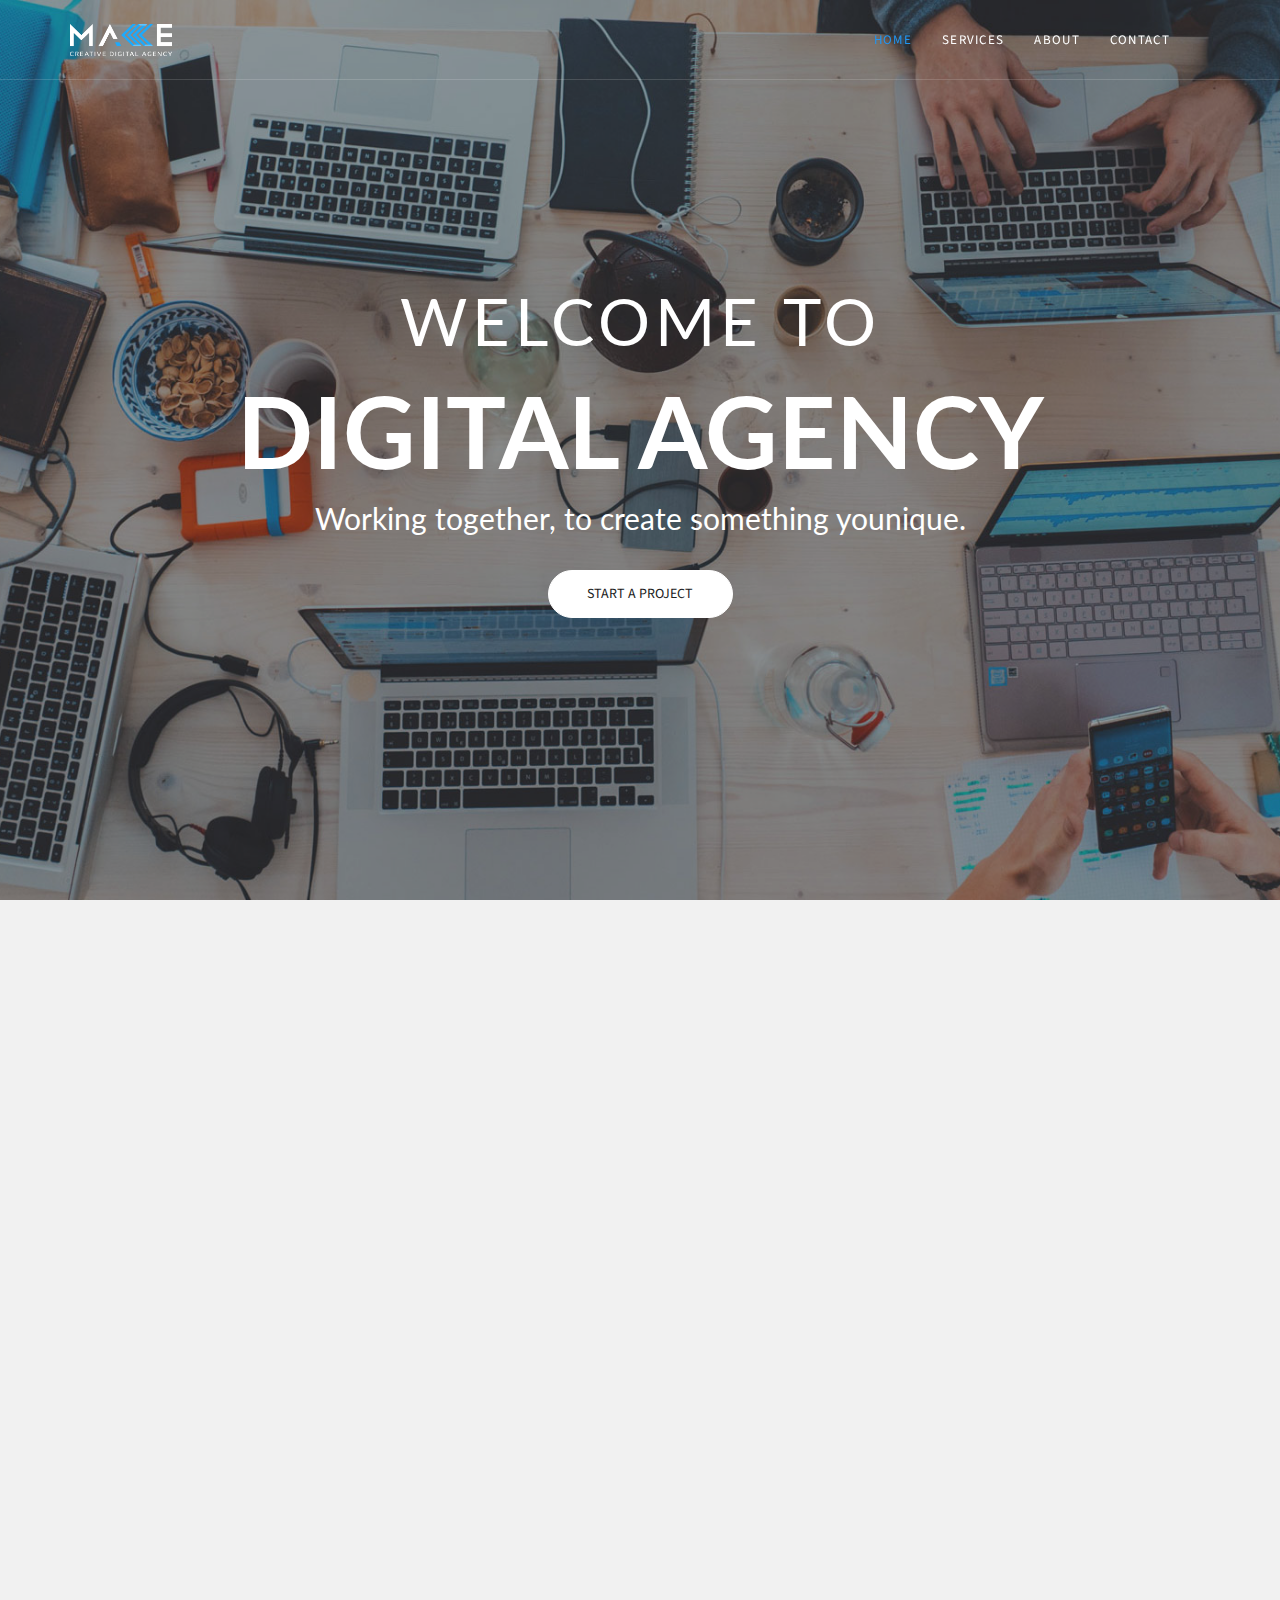
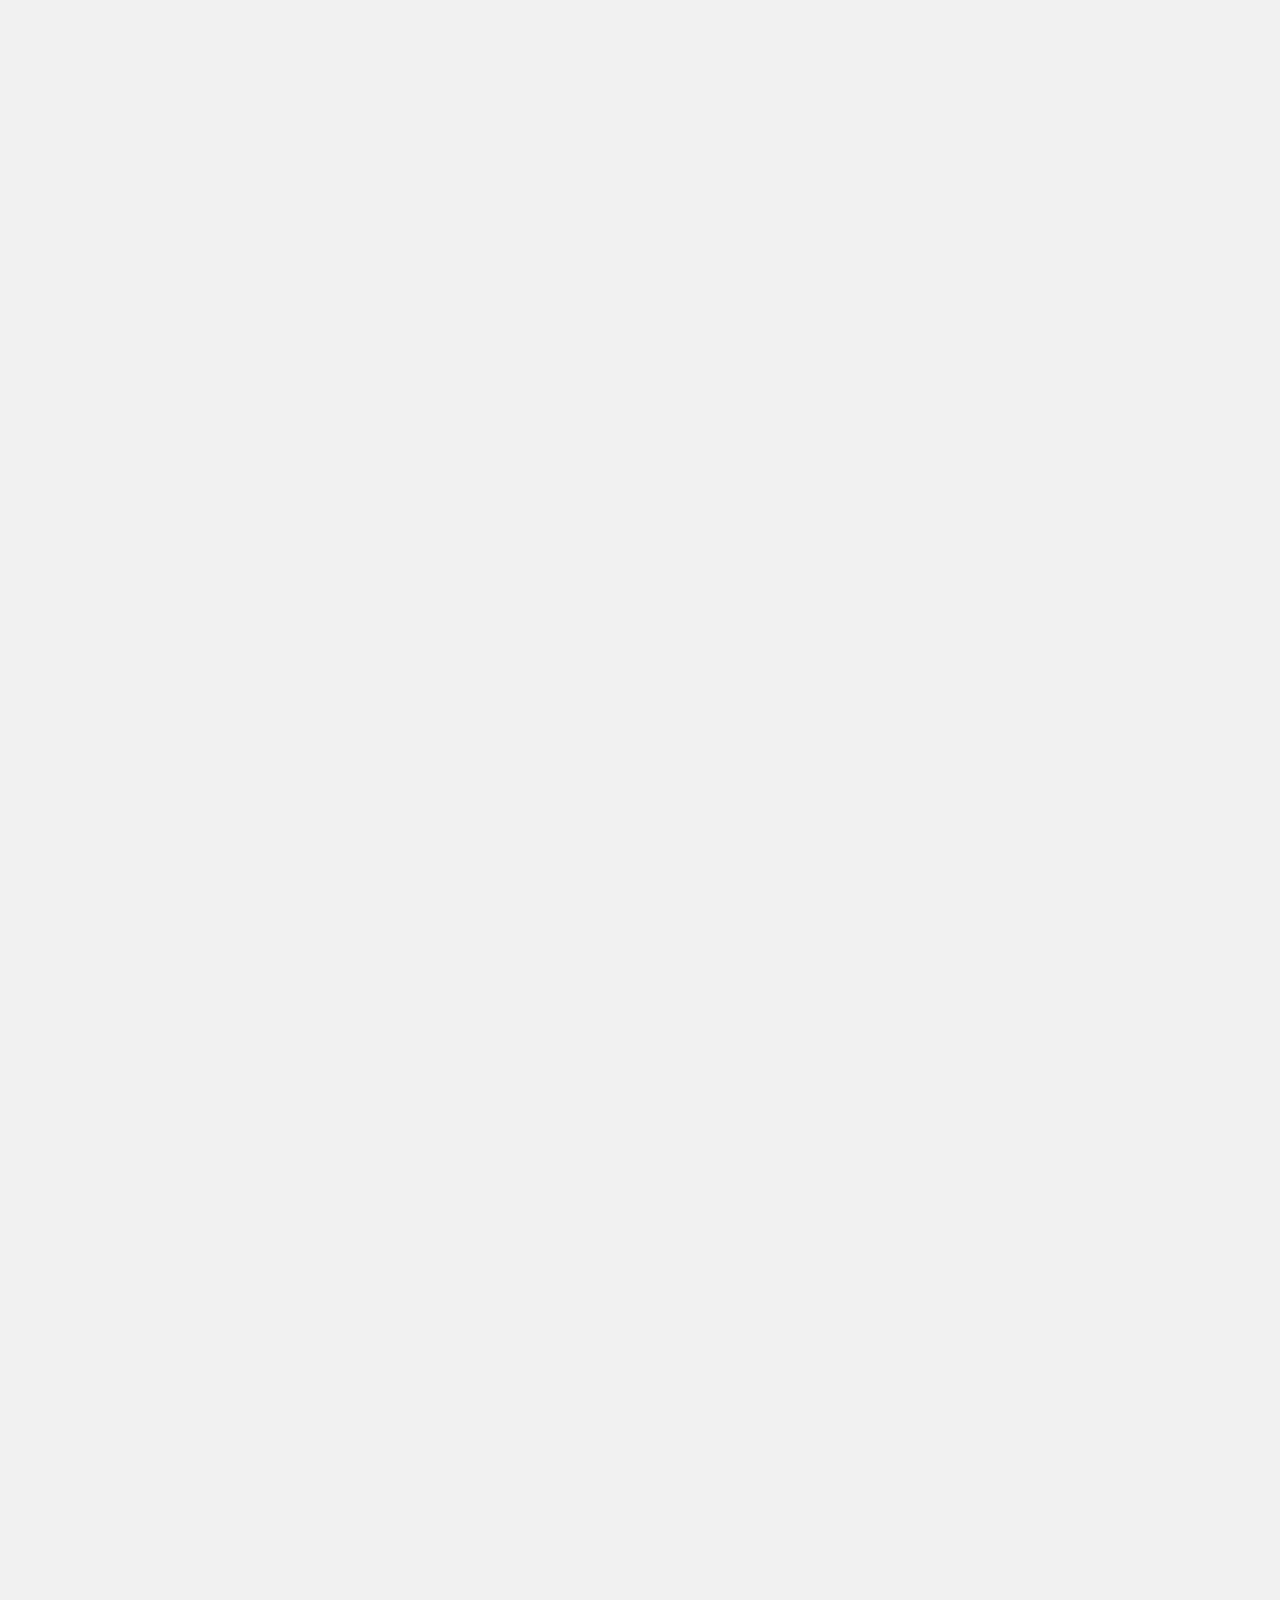
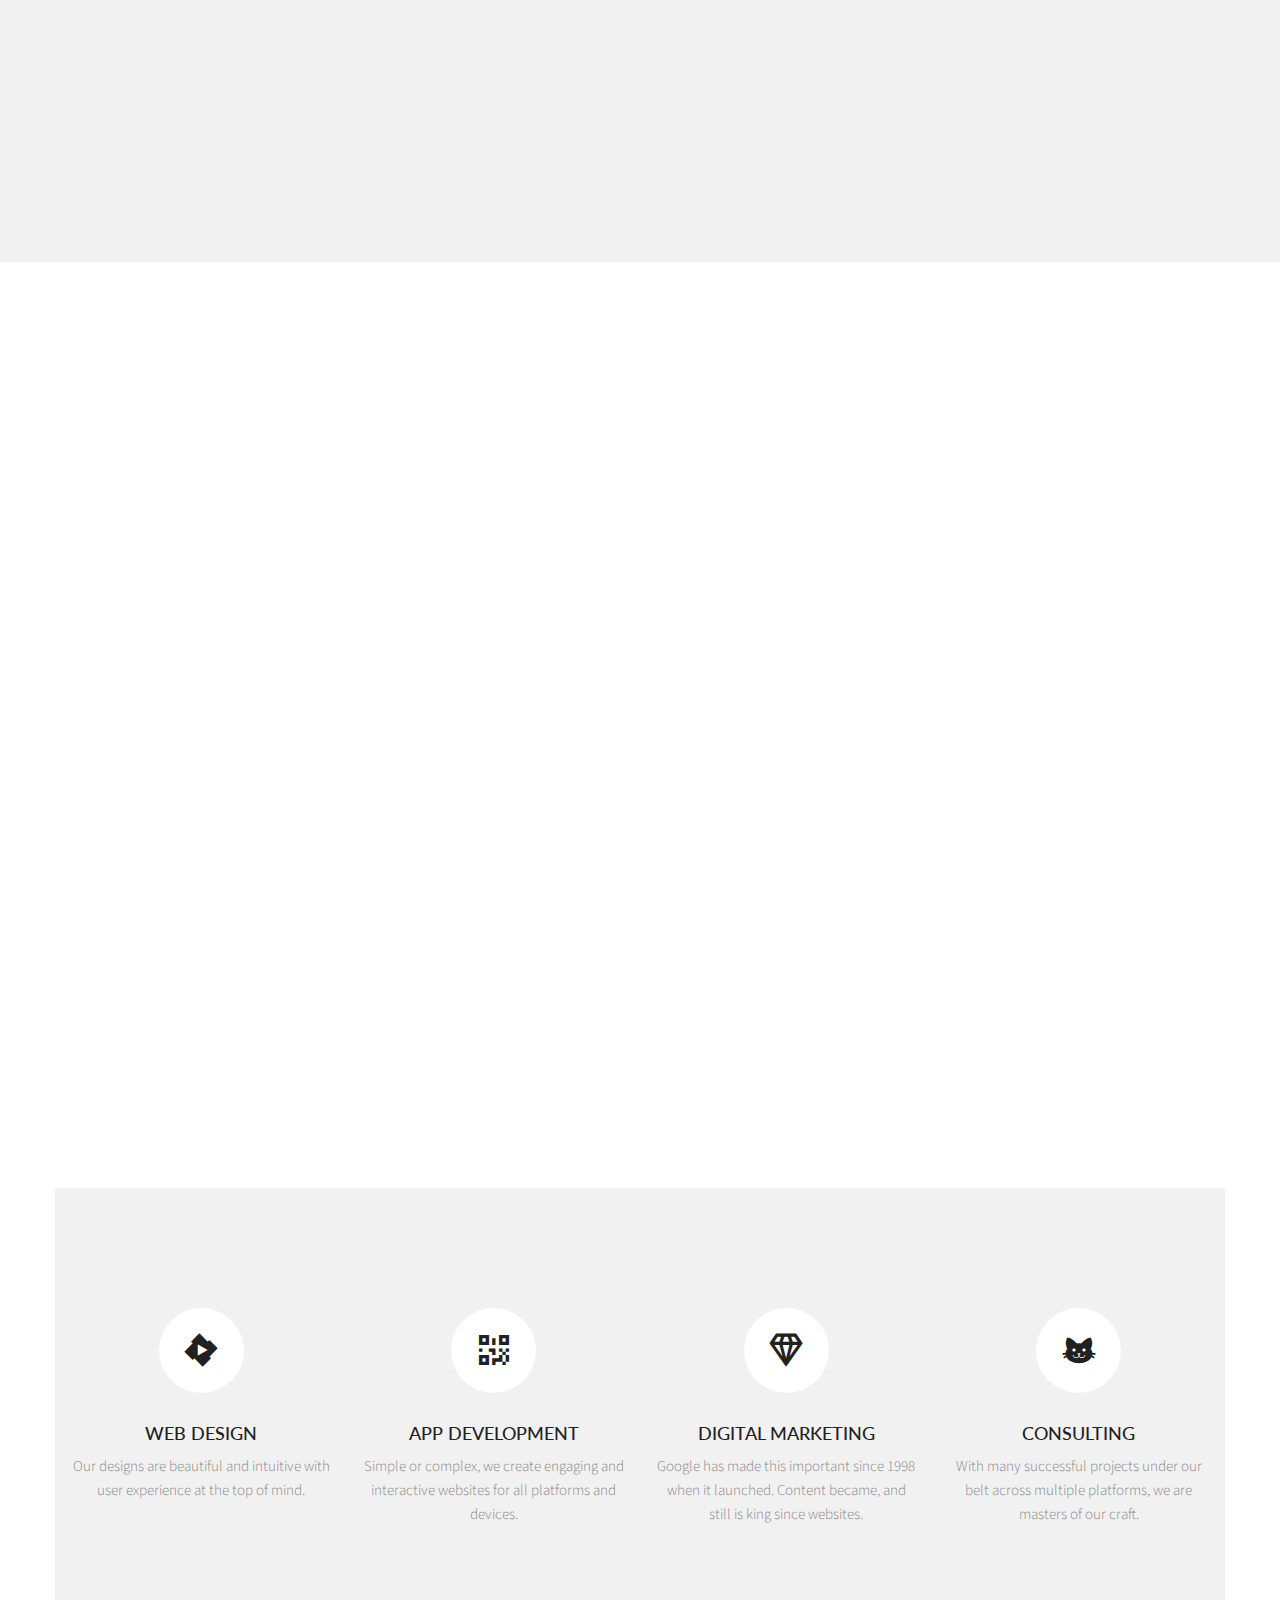
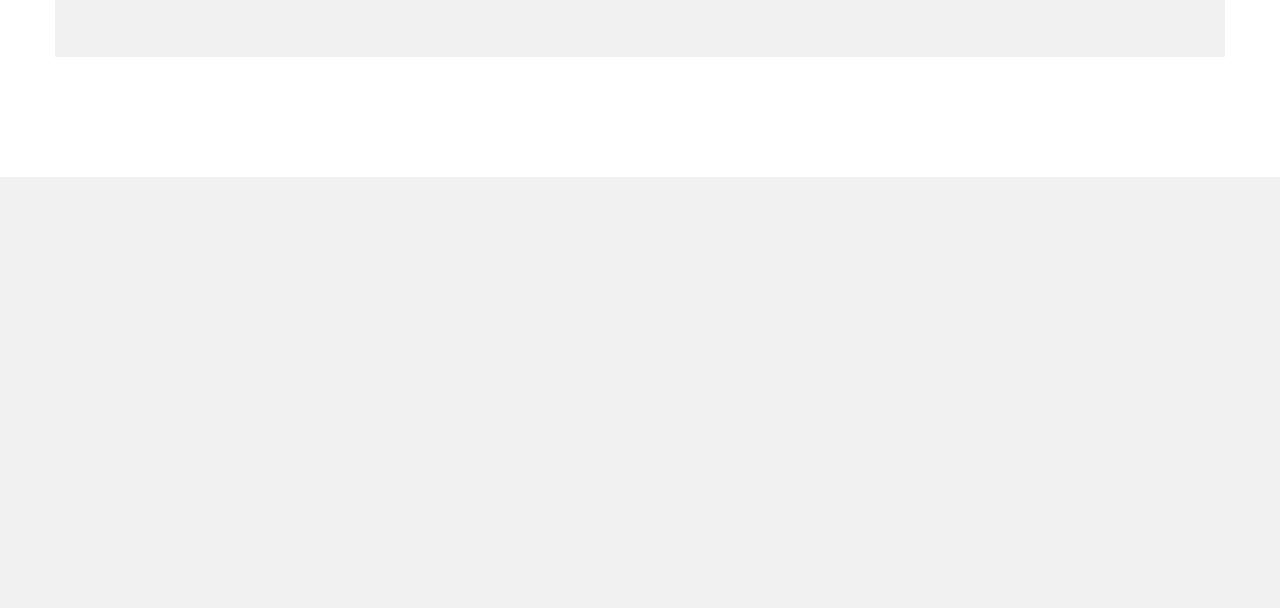
==== commit fcb3dff3: "fix phone numbers" ====
--- a/index.html
+++ b/index.html
@@ -71,7 +71,7 @@
       <ul class="slides">
         <!--=== SLIDE 1 ===-->
         <li>
-          <div class="slide-img" style="background:url(assets/images/_home-background.jpg) center center / cover scroll no-repeat;" data-stellar-background-ratio="0.2"></div>
+          <div class="slide-img" style="background:url(assets/images/home-background.jpg) center center / cover scroll no-repeat;" data-stellar-background-ratio="0.2"></div>
           <div class="hero-text-wrap video-alpha">
             <div class="hero-text white-color">
               <div class="container text-center">
@@ -276,7 +276,7 @@
               </div>
               <!--=== /.portfolio ===-->
             </li>
-            <li class="portfolio-item wow fadeIn" data-wow-delay="0.1s" data-groups='["all", "design"]'>
+            <li class="portfolio-item wow fadeIn" data-wow-delay="0.1s" data-groups='["all", "design", "mobile"]'>
               <div class="portfolio gallery-image-hover">
                 <div class="dark-overlay"></div>
                 <img src="assets/images/projects/euromed-project.jpg" alt="">
@@ -567,7 +567,7 @@
               <h5 class="widget-title">Contact Us</h5>
               <ul>
                 <li> <i class="mdi mdi-map-marker"></i> <a href="https://g.page/thenetworkhub-vancouver?share">#300 Richards St., Vancouver, BC V6B 2Z4</a> </li>
-                <li> <i class="mdi mdi-cellphone"></i> <a href="phone:+16043651344">604.365.1344</a> </li>
+                <li> <i class="mdi mdi-cellphone"></i> <a href="phone:+16042104291">604.210.4291</a> </li>
                 <li> <i class="mdi mdi-email"></i> <a href="mailto:info@makkke.com">info@makkke.com</a> </li>
                 <li> <i class="mdi mdi-web"></i> <a href="#"></a>www.makkke.com</a> </li>
               </ul>
--- a/assets/css/master.css
+++ b/assets/css/master.css
@@ -4246,7 +4246,7 @@
 }
 
 .about-cover-bg {
-	background-image: url(../images/_about-background.jpg);
+	background-image: url(../images/about-background.jpg);
 }
 
 .service-cover-bg {
@@ -4254,7 +4254,7 @@
 }
 
 .contact-cover-bg {
-	background-image: url(../images/_contact-us-background.jpg);
+	background-image: url(../images/contact-us-background.jpg);
 }
 
 .error-cover-bg {
